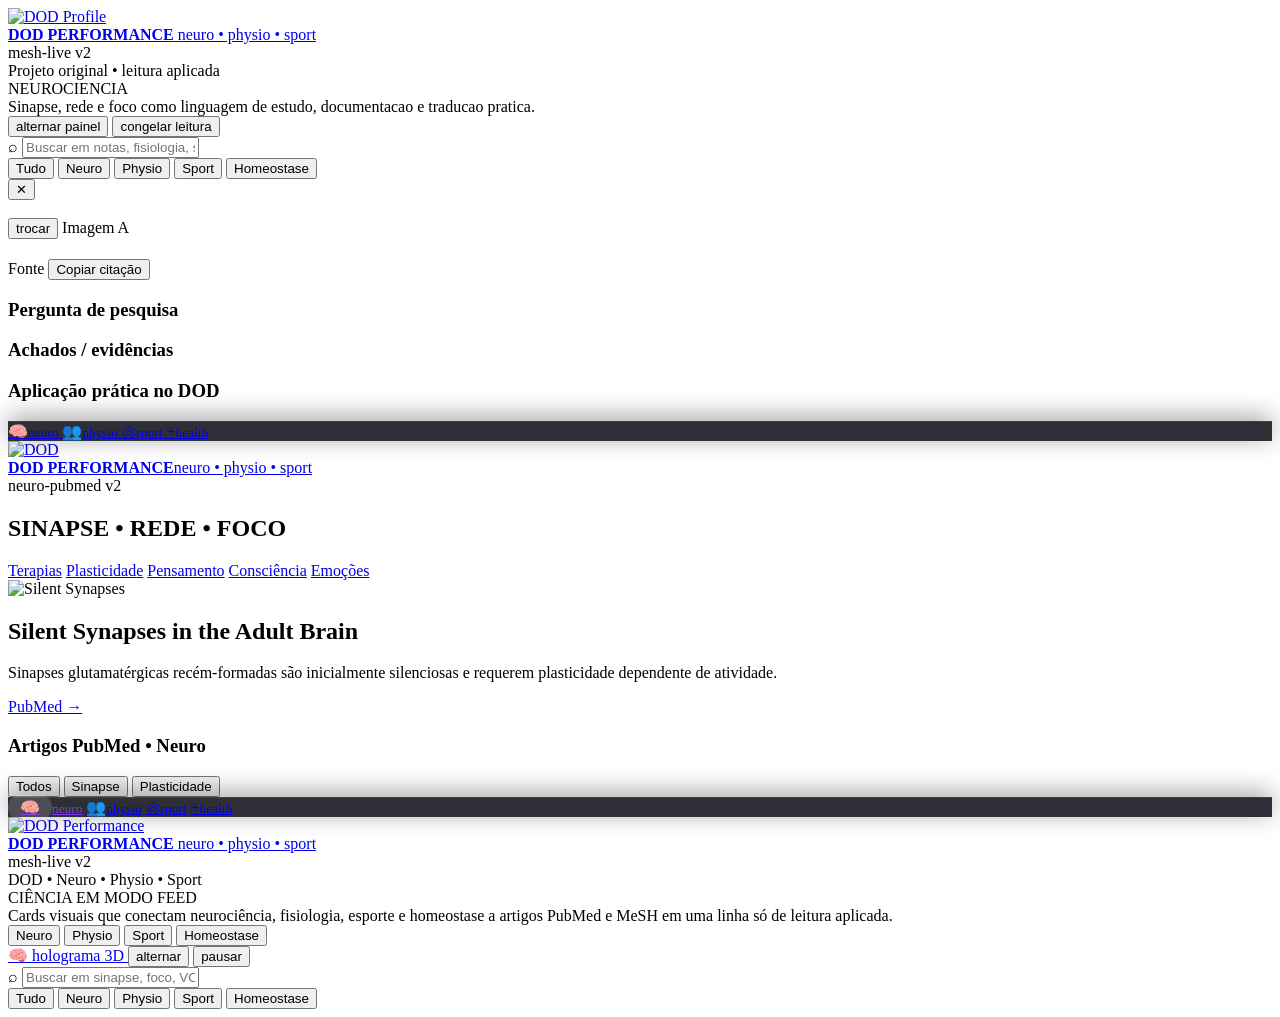
==== index.html @ abfa7fdf "feat: refine bottom nav visuals and tooltips" ====
<!doctype html>
<html lang="pt-br">
<head>
  <meta charset="utf-8" />
  <meta name="viewport" content="width=device-width,initial-scale=1" />
  <meta name="theme-color" content="#06070B" />
  <title>DOD Performance</title>
  <meta name="description" content="DOD Performance: neuro, physio, sport. Feed minimal com dock de posts." />
  <meta name="robots" content="index,follow" />
  <link rel="canonical" href="https://dodperformance.com.br/" />
  <meta property="og:type" content="website" />
  <meta property="og:title" content="DOD Performance" />
  <meta property="og:description" content="Neuro, physio e sport em feed visual minimalista." />
  <meta property="og:url" content="https://dodperformance.com.br/" />

  <link rel="stylesheet" href="/style.20260304.4.css" />
  <style>
    .bottom-nav {
      background: rgba(10, 10, 20, 0.85);
      backdrop-filter: blur(20px) saturate(180%);
      -webkit-backdrop-filter: blur(20px) saturate(180%);
      border-top: 1px solid rgba(255,255,255,0.08);
      box-shadow: 0 -4px 24px rgba(0,0,0,0.4);
    }
    .nav-item { position: relative; }
    .nav-item::before {
      content: attr(data-tooltip);
      position: absolute;
      top: -36px;
      left: 50%;
      transform: translateX(-50%);
      background: rgba(255,255,255,0.1);
      color: #fff;
      font-size: 10px;
      padding: 4px 8px;
      border-radius: 6px;
      white-space: nowrap;
      opacity: 0;
      pointer-events: none;
      transition: opacity 0.2s;
    }
    .nav-item:hover::before { opacity: 1; }
    .dock .nav-item[data-section="neuro"].active { color: #7C3AED; }
    .dock .nav-item[data-section="physio"].active { color: #2563EB; }
    .dock .nav-item[data-section="sport"].active { color: #16A34A; }
    .dock .nav-item[data-section="health"].active { color: #DC2626; }
    .nav-item.active .nav-icon {
      background: rgba(255,255,255,0.15);
      border-radius: 12px;
      padding: 4px 12px;
      transform: translateY(-2px);
      transition: all 0.2s ease;
    }
  </style>
</head>

<body>
  <header class="top">
    <div class="top-inner">
      <a class="brand" href="#">
        <div class="avatar">
          <img src="/assets/profile.jpg" alt="DOD Profile">
        </div>
        <div>
          <strong>DOD PERFORMANCE</strong>
          <span>neuro • physio • sport</span>
        </div>
      </a>

      <div class="mini-actions">
        <div id="status">mesh-live v2</div>
      </div>
    </div>
  </header>

  <main class="wrap">
    <section class="hero-shell" aria-label="Leitura científica e contexto editorial">
      <section class="hero hero-document" aria-label="Imagem em rotação">
        <div class="img on" id="slide0"></div>
        <div class="img" id="slide1"></div>

        <div class="hero-content">
          <div class="hero-left">
            <div class="hero-kicker">Projeto original • leitura aplicada</div>
            <div class="title" id="slideTitle">NEUROCIENCIA</div>
            <div class="desc" id="slideDesc">Sinapse, rede e foco como linguagem de estudo, documentacao e traducao pratica.</div>
          </div>
          <div class="hero-right">
            <button class="btn" id="shuffleBtn" type="button">alternar painel</button>
            <button class="btn" id="pauseBtn" type="button">congelar leitura</button>
          </div>
        </div>
      </section>

      <aside class="paper-panel" aria-label="Painel documental"></aside>
    </section>

    <div class="bar">
      <div class="search" role="search" aria-label="Buscar no feed">
        <span aria-hidden="true">⌕</span>
        <input id="searchInput" placeholder="Buscar em notas, fisiologia, sinapse, protocolos..." />
      </div>

      <div class="chips" aria-label="Filtros">
        <button class="chip active" data-filter="all" type="button">Tudo</button>
        <button class="chip" data-filter="neuro" type="button">Neuro</button>
        <button class="chip" data-filter="physio" type="button">Physio</button>
        <button class="chip" data-filter="sport" type="button">Sport</button>
        <button class="chip" data-filter="homeo" type="button">Homeostase</button>
      </div>
    </div>

    <!-- GRID -->
    <section class="grid" id="cardsGrid"></section>

    <section id="feed" class="masonry" aria-label="Feed minimal estilo Pinterest">
      <!-- cards via JS -->
    </section>

    <!-- =========================
         SINAPSE, REDE E FOCO (Hodgkin & Huxley, 1952)
         Inline (B) + Modal (A)
    ========================= -->
    <section id="hh-inline" class="hh-inline" hidden aria-label="Base científica: Hodgkin & Huxley 1952">
      <div class="hh-top">
        <div class="hh-top-left">
          <div class="hh-badge">NEURO • SCIENCE • DOD</div>
          <h2 class="hh-title">Sinapse, Rede e Foco</h2>
          <p class="hh-sub">A dinâmica elétrica da excitação neuronal: o “código” bioelétrico de Na+ e K+.</p>
        </div>

        <div class="hh-top-right">
          <button class="hh-btn" type="button" data-hh-open-modal>fonte científica</button>
          <button class="hh-btn ghost" type="button" data-hh-toggle-read>ler</button>
          <button class="hh-btn ghost" type="button" data-hh-close-inline>fechar</button>
        </div>
      </div>

      <div class="hh-media">
        <figure class="hh-fig">
          <img src="/assets/hh-ap-wave.png" alt="Potencial de ação propagando ao longo do axônio" />
          <figcaption>Potencial de ação: Na+ sobe rápido (despolariza), K+ domina depois (repolariza).</figcaption>
        </figure>

        <figure class="hh-fig">
          <img src="/assets/hh-neuron.png" alt="Neurônio: dendritos, soma, axônio e sinapse" />
          <figcaption>Estrutura do neurônio: soma integra, axônio conduz, sinapse distribui em rede.</figcaption>
        </figure>
      </div>

      <div class="hh-tags">
        <span class="hh-tag">NEURO</span>
        <span class="hh-tag">SCIENCE</span>
      </div>

      <div class="hh-text">
        <h3 class="hh-h3">Base neurofisiológica da excitação neural</h3>
        <p>
          Hodgkin & Huxley (1952) estabeleceram um modelo quantitativo para explicar como correntes iônicas atravessam
          a membrana durante o potencial de ação e como isso se aplica à condução nervosa. Esse trabalho virou a base
          da eletrofisiologia moderna e da modelagem de excitabilidade neuronal.
        </p>

        <div class="hh-readmore" hidden>
          <h3 class="hh-h3">Mecanismo fisiológico</h3>
          <p>
            A excitação começa com despolarização: a membrana atinge limiar e canais de Na+ dependentes de voltagem
            aumentam rapidamente a condutância, gerando o “upstroke” do potencial de ação. Em seguida, a condutância
            de K+ cresce e promove repolarização e pós-hiperpolarização. O período refratário ajusta a frequência de
            disparo e a direção efetiva da propagação.
          </p>

          <h3 class="hh-h3">Condução ao longo do axônio</h3>
          <p>
            O potencial de ação é uma onda regenerativa: cada segmento de membrana que atinge limiar recruta
            novos canais e “passa o sinal adiante”. Em axônios mielinizados, a condução tende a se concentrar
            em regiões nodais, aumentando velocidade e eficiência.
          </p>

          <h3 class="hh-h3">Sinapse, rede e foco</h3>
          <p>
            Em redes neurais, foco envolve controle fino de excitabilidade: limiar, refratariedade, ganho sináptico
            e sincronização. Pequenas mudanças nesses parâmetros alteram padrões de disparo, filtragem sensorial,
            estabilidade do circuito e alocação de atenção. Em outras palavras: foco é também um estado bioelétrico.
          </p>

          <h3 class="hh-h3">Referência clássica</h3>
          <p class="hh-ref">
            Hodgkin AL, Huxley AF (1952). <em>A Quantitative Description of Membrane Current and Its Application to Conduction and Excitation in Nerve</em>.
            <span>The Journal of Physiology</span>.
          </p>
        </div>
      </div>
    </section>
  </main>

  <!-- Modal (A) -->
  <div class="hh-modal" hidden role="dialog" aria-modal="true" aria-label="Fonte científica: Hodgkin & Huxley 1952">
    <button class="hh-backdrop" type="button" aria-label="Fechar" data-hh-close-modal></button>

    <div class="hh-panel" role="document">
      <div class="hh-panel-top">
        <div>
          <div class="hh-badge">NEURO • SCIENCE • DOD</div>
          <h2 class="hh-title">Hodgkin & Huxley (1952)</h2>
          <p class="hh-sub">Descrição quantitativa da corrente de membrana aplicada à condução e excitação.</p>
        </div>

        <button class="hh-x" type="button" aria-label="Fechar modal" data-hh-close-modal>✕</button>
      </div>

      <div class="hh-panel-body">
        <div class="hh-media">
          <figure class="hh-fig">
            <img src="/assets/hh-ap-wave.png" alt="Potencial de ação propagando" />
            <figcaption>Dinâmica Na+/K+ molda o spike e define excitabilidade.</figcaption>
          </figure>

          <figure class="hh-fig">
            <img src="/assets/hh-neuron.png" alt="Neurônio e sinapse" />
            <figcaption>Da membrana ao circuito: condução e sinapse viram linguagem de rede.</figcaption>
          </figure>
        </div>

        <div class="hh-panel-cards">
          <article class="hh-card">
            <h3>Por que é o pilar</h3>
            <p>
              O modelo conecta biologia (canais iônicos) e matemática (condutâncias e tempo), explicando disparo,
              propagação e padrões de excitabilidade. É base para entender circuitos e neurocomputação biológica.
            </p>
          </article>

          <article class="hh-card">
            <h3>Conexão com foco</h3>
            <p>
              Atenção emerge de redes que regulam ganho e sincronização. Ajustar excitabilidade reduz ruído,
              aumenta precisão e estabiliza padrões de disparo úteis para processamento.
            </p>
          </article>
        </div>
      </div>
    </div>
  </div>

  <!-- MODAL -->
  <div class="modal" id="modal" aria-hidden="true">
    <div class="modal-backdrop" data-close="1"></div>

    <div class="modal-card" role="dialog" aria-modal="true" aria-label="Resumo do card">
      <button class="modal-x" type="button" data-close="1" aria-label="Fechar">✕</button>

      <div class="modal-top">
        <div class="modal-media">
          <img id="modalImg" alt="" loading="lazy" />
          <div class="modal-media-controls">
            <button type="button" id="swapImg">trocar</button>
            <span id="imgState">Imagem A</span>
          </div>
        </div>

        <div class="modal-meta">
          <div class="pillrow" id="modalTags"></div>
          <h2 id="modalTitle"></h2>
          <p class="modal-sub" id="modalOneLiner"></p>
          <div class="modal-meshline" id="modalMeshLine" hidden>
            <span class="modal-mesh-kicker">MeSH</span>
            <a id="modalMeshUri" target="_blank" rel="noopener"></a>
            <span id="modalMeshTree"></span>
          </div>

          <div class="modal-actions">
            <a class="btn" id="modalSource" target="_blank" rel="noopener">Fonte</a>
            <button class="btn ghost" type="button" id="copyCite">Copiar citação</button>
          </div>
        </div>
      </div>

      <div class="modal-body">
        <h3>Pergunta de pesquisa</h3>
        <ul id="modalStarter"></ul>

        <div class="divider"></div>

        <h3>Achados / evidências</h3>
        <ul id="modalBullets"></ul>

        <div class="divider"></div>

        <h3>Aplicação prática no DOD</h3>
        <ul id="modalApply"></ul>
      </div>
    </div>
  </div>

  <nav class="dock bottom-nav" aria-label="Dock de posts">
    <a class="nav-item" data-section="neuro" data-tooltip="Neurociência & Foco" href="/neuro" target="_self" rel="noopener" title="Neuro">
      <span class="nav-icon">🧠</span><small>neuro</small>
    </a>

    <a class="nav-item" data-section="physio" data-tooltip="Fisiologia Aplicada" href="/physio" target="_self" rel="noopener" title="Physio">
      <span class="nav-icon">👥</span><small>physio</small>
    </a>

    <a class="nav-item" data-section="sport" data-tooltip="Performance Esportiva" href="/sport" target="_self" rel="noopener" title="Sport">
      <span class="nav-icon">◎</span><small>sport</small>
    </a>

    <a class="nav-item dock-health" data-section="health" data-tooltip="Saúde & Homeostase" href="/health" target="_self" rel="noopener" title="Health">
      <span class="nav-icon">+</span><small>health</small>
    </a>
  </nav>

  <script src="/script.20260304.4.js" defer></script>
  <script src="/mesh-updates.production.js" defer></script>
</body>
</html>
<!doctype html>
<html lang="pt-br">
<head>
  <meta charset="utf-8" />
  <meta name="viewport" content="width=device-width,initial-scale=1" />
  <meta name="theme-color" content="#06070B" />
  <title>Neuro • DOD Performance</title>
  <meta name="description" content="Neurociência: sinapse, plasticidade, foco. Artigos PubMed + DOD." />
  <link rel="canonical" href="https://dodperformance.com.br/neuro" />
  <link rel="stylesheet" href="/style.20260304.4.css" />
</head>
<body>
  <header class="top">
    <div class="top-inner">
      <a class="brand" href="/">
        <div class="avatar"><img src="/assets/profile.jpg" alt="DOD"></div>
        <div><strong>DOD PERFORMANCE</strong><span>neuro • physio • sport</span></div>
      </a>
      <div class="mini-actions"><div id="status">neuro-pubmed v2</div></div>
    </div>
  </header>

  <main class="wrap">
    <!-- 1. HERO BANNER -->
    <section id="divTitleHeader" class="hero-shell">
      <div class="hero-content-full">
        <h1>SINAPSE • REDE • FOCO</h1>
        <div class="hero-tags">
          <a href="#" class="tag-link">Terapias</a>
          <a href="#" class="tag-link">Plasticidade</a>
          <a href="#" class="tag-link">Pensamento</a>
          <a href="#" class="tag-link">Consciência</a>
          <a href="#" class="tag-link">Emoções</a>
        </div>
        <!-- Artigo Destaque PubMed -->
        <article class="featured-pubmed">
          <img src="[image:17]" alt="Silent Synapses" loading="lazy"> <!-- JS gera -->
          <div>
            <h2>Silent Synapses in the Adult Brain</h2>
            <p>Sinapses glutamatérgicas recém-formadas são inicialmente silenciosas e requerem plasticidade dependente de atividade.</p>
            <a href="https://pubmed.ncbi.nlm.nih.gov/39999855/" target="_blank" class="pubmed-link">PubMed →</a>
          </div>
        </article>
      </div>
    </section>

    <!-- 2. GRID 3-colunas PubMed -->
    <section class="pubmed-grid">
      <div class="grid-header">
        <h3>Artigos PubMed • Neuro</h3>
        <div class="filters">
          <button class="chip active" data-pub-filter="all">Todos</button>
          <button class="chip" data-pub-filter="synapse">Sinapse</button>
          <button class="chip" data-pub-filter="plasticity">Plasticidade</button>
        </div>
      </div>
      <div id="pubmedCardsGrid" class="pubmed-grid-3cols">
        <!-- JS popula: img + título + resumo + fonte PubMed -->
      </div>
    </section>

    <!-- Feed original (opcional, filtrado neuro) -->
    <section id="feed" class="masonry"></section>
  </main>

  <!-- Dock ativo em neuro -->
  <nav class="dock bottom-nav">
    <a class="nav-item active" data-section="neuro" data-tooltip="Neurociência & Foco" href="/neuro"><span class="nav-icon">🧠</span><small>neuro</small></a>
    <a class="nav-item" data-section="physio" data-tooltip="Fisiologia Aplicada" href="/physio"><span class="nav-icon">👥</span><small>physio</small></a>
    <a class="nav-item" data-section="sport" data-tooltip="Performance Esportiva" href="/sport"><span class="nav-icon">◎</span><small>sport</small></a>
    <a class="nav-item dock-health" data-section="health" data-tooltip="Saúde & Homeostase" href="/homeo"><span class="nav-icon">+</span><small>health</small></a>
  </nav>

  <script src="/script.20260304.4.js" defer></script>
</body>
</html>
 <!doctype html>
<html lang="pt-br">
<head>
  <meta charset="utf-8" />
  <meta name="viewport" content="width=device-width,initial-scale=1" />
  <meta name="theme-color" content="#06070B" />
  <title>DOD Performance • Neuro, Physio, Sport</title>
  <meta name="description" content="Feed visual minimalista que conecta neurociência, fisiologia, esporte e homeostase a PubMed e MeSH." />
  <meta name="robots" content="index,follow" />
  <link rel="canonical" href="https://dodperformance.com.br/" />
  <meta property="og:type" content="website" />
  <meta property="og:title" content="DOD Performance" />
  <meta property="og:description" content="Neuro, physio e sport em feed visual minimalista com cards científicos." />
  <meta property="og:url" content="https://dodperformance.com.br/" />

  <link rel="stylesheet" href="/style.20260304.4.css" />
</head>

<body>
  <header class="top">
    <div class="top-inner">
      <a class="brand" href="/">
        <div class="avatar">
          <img src="/assets/profile.jpg" alt="DOD Performance" />
        </div>
        <div>
          <strong>DOD PERFORMANCE</strong>
          <span>neuro • physio • sport</span>
        </div>
      </a>

      <div class="mini-actions">
        <div id="status">mesh-live v2</div>
      </div>
    </div>
  </header>

  <main class="wrap">
    <!-- HERO PRINCIPAL (melhorado: mais claro e com CTA holograma) -->
    <section class="hero-shell" aria-label="Porta de entrada DOD">
      <section class="hero hero-document" aria-label="Imagens em rotação">
        <div class="img on" id="slide0"></div>
        <div class="img" id="slide1"></div>

        <div class="hero-content" id="divTitleHeader">
          <div class="hero-left">
            <div class="hero-kicker">DOD • Neuro • Physio • Sport</div>
            <div class="title" id="slideTitle">CIÊNCIA EM MODO FEED</div>
            <div class="desc" id="slideDesc">
              Cards visuais que conectam neurociência, fisiologia, esporte e homeostase a artigos PubMed e MeSH
              em uma linha só de leitura aplicada.
            </div>

            <!-- Chips = navegação por eixos (clique duplo ou ícone → página temática) -->
            <div class="hero-rail">
              <div class="hero-exposed" id="heroExposed">
                <button class="hero-exposed-chip is-active" data-hero-key="neuro">Neuro</button>
                <button class="hero-exposed-chip" data-hero-key="physio">Physio</button>
                <button class="hero-exposed-chip" data-hero-key="sport">Sport</button>
                <button class="hero-exposed-chip" data-hero-key="homeo">Homeostase</button>
              </div>
            </div>
          </div>

          <div class="hero-right">
            <!-- CTA holograma Neuro -->
            <a class="btn btn-cta" href="/neuro/holo" title="Holograma cortical 3D">
              🧠 holograma 3D
            </a>
            <button class="btn" id="shuffleBtn" type="button">alternar</button>
            <button class="btn" id="pauseBtn" type="button">pausar</button>
          </div>
        </div>
      </section>

      <!-- Paper panel para PubMed/MeSH em destaque (futuro) -->
      <aside class="paper-panel" aria-label="Painel documental"></aside>
    </section>

    <!-- BUSCA + FILTROS (agora = navegação por eixos) -->
    <div class="bar">
      <div class="search" role="search" aria-label="Buscar no feed DOD">
        <span aria-hidden="true">⌕</span>
        <input id="searchInput" placeholder="Buscar em sinapse, foco, VO2max, homeostase, protocolos..." />
      </div>

      <div class="chips" aria-label="Navegar por eixos">
        <button class="chip active" data-filter="all" type="button">Tudo</button>
        <button class="chip" data-filter="neuro" type="button">Neuro</button>
        <button class="chip" data-filter="physio" type="button">Physio</button>
        <button class="chip" data-filter="sport" type="button">Sport</button>
        <button class="chip" data-filter="homeo" type="button">Homeostase</button>
      </div>
    </div>

    <!-- GRID DE CARDS CIENTÍFICOS (prioriza cards âncora) -->
    <section class="grid" id="cardsGrid" aria-label="Cards científicos DOD"></section>

    <!-- FEED VISUAL (masonry com SOURCES) -->
    <section id="feed" class="masonry" aria-label="Feed visual DOD"></section>

    <!-- BLOCO HODGKIN & HUXLEY (mantido idêntico) -->
    <section id="hh-inline" class="hh-inline" hidden aria-label="Base científica: Hodgkin & Huxley 1952">
      <!-- Seu markup atual intacto -->
      <div class="hh-top">
        <div class="hh-top-left">
          <div class="hh-badge">NEURO • SCIENCE • DOD</div>
          <h2 class="hh-title">Sinapse, Rede e Foco</h2>
          <p class="hh-sub">A dinâmica elétrica da excitação neuronal: o "código" bioelétrico de Na+ e K+.</p>
        </div>
        <div class="hh-top-right">
          <button class="hh-btn" type="button" data-hh-open-modal>fonte científica</button>
          <button class="hh-btn ghost" type="button" data-hh-toggle-read>ler</button>
          <button class="hh-btn
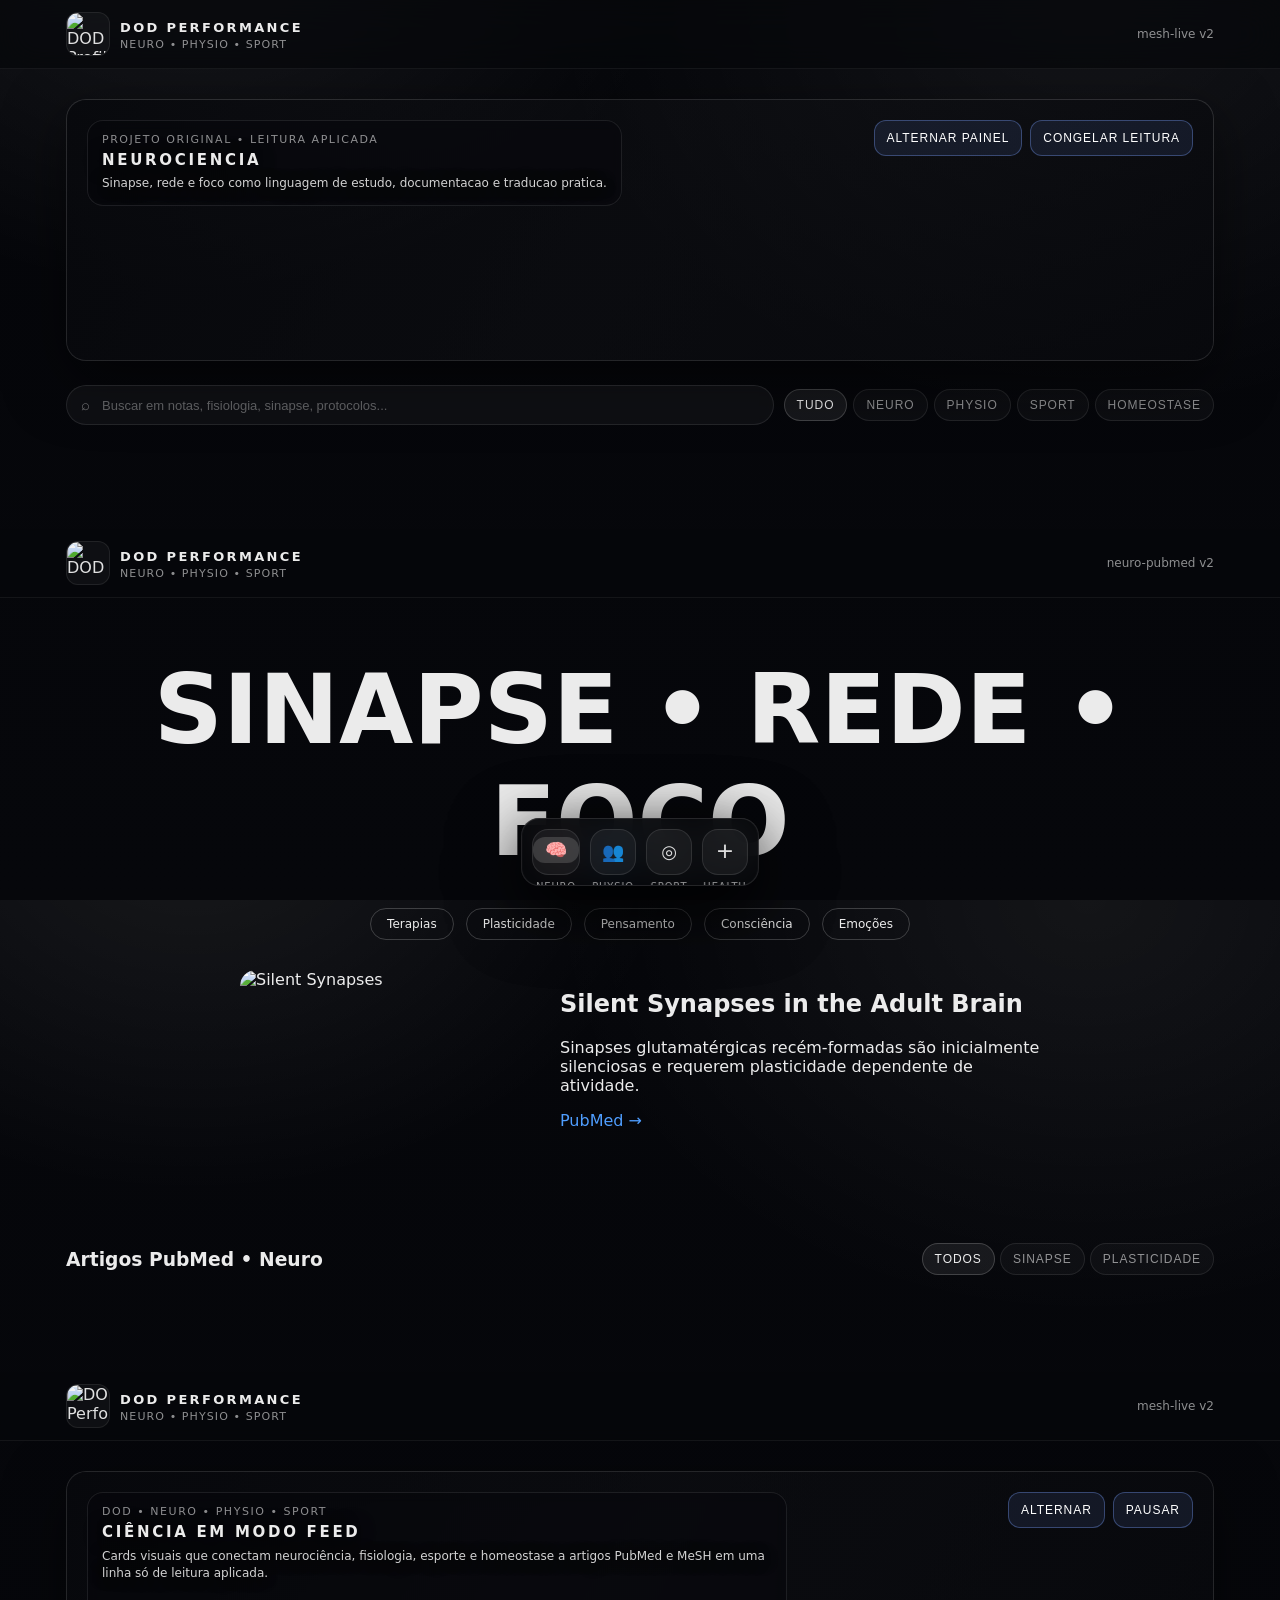
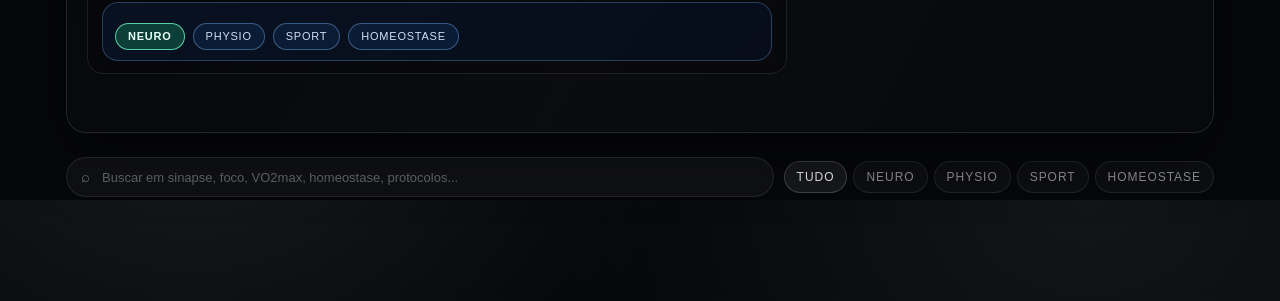
==== commit 5057c429: "deploy: DOD Performance — iniciação científica" ====
--- a/index.html
+++ b/index.html
@@ -1,5 +1,6 @@
 <!doctype html>
 <html lang="pt-br">
+
 <head>
   <meta charset="utf-8" />
   <meta name="viewport" content="width=device-width,initial-scale=1" />
@@ -19,17 +20,21 @@
       background: rgba(10, 10, 20, 0.85);
       backdrop-filter: blur(20px) saturate(180%);
       -webkit-backdrop-filter: blur(20px) saturate(180%);
-      border-top: 1px solid rgba(255,255,255,0.08);
-      box-shadow: 0 -4px 24px rgba(0,0,0,0.4);
-    }
-    .nav-item { position: relative; }
+      border-top: 1px solid rgba(255, 255, 255, 0.08);
+      box-shadow: 0 -4px 24px rgba(0, 0, 0, 0.4);
+    }
+
+    .nav-item {
+      position: relative;
+    }
+
     .nav-item::before {
       content: attr(data-tooltip);
       position: absolute;
       top: -36px;
       left: 50%;
       transform: translateX(-50%);
-      background: rgba(255,255,255,0.1);
+      background: rgba(255, 255, 255, 0.1);
       color: #fff;
       font-size: 10px;
       padding: 4px 8px;
@@ -39,13 +44,29 @@
       pointer-events: none;
       transition: opacity 0.2s;
     }
-    .nav-item:hover::before { opacity: 1; }
-    .dock .nav-item[data-section="neuro"].active { color: #7C3AED; }
-    .dock .nav-item[data-section="physio"].active { color: #2563EB; }
-    .dock .nav-item[data-section="sport"].active { color: #16A34A; }
-    .dock .nav-item[data-section="health"].active { color: #DC2626; }
+
+    .nav-item:hover::before {
+      opacity: 1;
+    }
+
+    .dock .nav-item[data-section="neuro"].active {
+      color: #7C3AED;
+    }
+
+    .dock .nav-item[data-section="physio"].active {
+      color: #2563EB;
+    }
+
+    .dock .nav-item[data-section="sport"].active {
+      color: #16A34A;
+    }
+
+    .dock .nav-item[data-section="health"].active {
+      color: #DC2626;
+    }
+
     .nav-item.active .nav-icon {
-      background: rgba(255,255,255,0.15);
+      background: rgba(255, 255, 255, 0.15);
       border-radius: 12px;
       padding: 4px 12px;
       transform: translateY(-2px);
@@ -83,7 +104,8 @@
           <div class="hero-left">
             <div class="hero-kicker">Projeto original • leitura aplicada</div>
             <div class="title" id="slideTitle">NEUROCIENCIA</div>
-            <div class="desc" id="slideDesc">Sinapse, rede e foco como linguagem de estudo, documentacao e traducao pratica.</div>
+            <div class="desc" id="slideDesc">Sinapse, rede e foco como linguagem de estudo, documentacao e traducao
+              pratica.</div>
           </div>
           <div class="hero-right">
             <button class="btn" id="shuffleBtn" type="button">alternar painel</button>
@@ -186,7 +208,8 @@
 
           <h3 class="hh-h3">Referência clássica</h3>
           <p class="hh-ref">
-            Hodgkin AL, Huxley AF (1952). <em>A Quantitative Description of Membrane Current and Its Application to Conduction and Excitation in Nerve</em>.
+            Hodgkin AL, Huxley AF (1952). <em>A Quantitative Description of Membrane Current and Its Application to
+              Conduction and Excitation in Nerve</em>.
             <span>The Journal of Physiology</span>.
           </p>
         </div>
@@ -294,19 +317,23 @@
   </div>
 
   <nav class="dock bottom-nav" aria-label="Dock de posts">
-    <a class="nav-item" data-section="neuro" data-tooltip="Neurociência & Foco" href="/neuro" target="_self" rel="noopener" title="Neuro">
+    <a class="nav-item" data-section="neuro" data-tooltip="Neurociência & Foco" href="/neuro" target="_self"
+      rel="noopener" title="Neuro">
       <span class="nav-icon">🧠</span><small>neuro</small>
     </a>
 
-    <a class="nav-item" data-section="physio" data-tooltip="Fisiologia Aplicada" href="/physio" target="_self" rel="noopener" title="Physio">
+    <a class="nav-item" data-section="physio" data-tooltip="Fisiologia Aplicada" href="/physio" target="_self"
+      rel="noopener" title="Physio">
       <span class="nav-icon">👥</span><small>physio</small>
     </a>
 
-    <a class="nav-item" data-section="sport" data-tooltip="Performance Esportiva" href="/sport" target="_self" rel="noopener" title="Sport">
+    <a class="nav-item" data-section="sport" data-tooltip="Performance Esportiva" href="/sport" target="_self"
+      rel="noopener" title="Sport">
       <span class="nav-icon">◎</span><small>sport</small>
     </a>
 
-    <a class="nav-item dock-health" data-section="health" data-tooltip="Saúde & Homeostase" href="/health" target="_self" rel="noopener" title="Health">
+    <a class="nav-item dock-health" data-section="health" data-tooltip="Saúde & Homeostase" href="/health"
+      target="_self" rel="noopener" title="Health">
       <span class="nav-icon">+</span><small>health</small>
     </a>
   </nav>
@@ -314,9 +341,11 @@
   <script src="/script.20260304.4.js" defer></script>
   <script src="/mesh-updates.production.js" defer></script>
 </body>
+
 </html>
 <!doctype html>
 <html lang="pt-br">
+
 <head>
   <meta charset="utf-8" />
   <meta name="viewport" content="width=device-width,initial-scale=1" />
@@ -326,6 +355,7 @@
   <link rel="canonical" href="https://dodperformance.com.br/neuro" />
   <link rel="stylesheet" href="/style.20260304.4.css" />
 </head>
+
 <body>
   <header class="top">
     <div class="top-inner">
@@ -333,7 +363,9 @@
         <div class="avatar"><img src="/assets/profile.jpg" alt="DOD"></div>
         <div><strong>DOD PERFORMANCE</strong><span>neuro • physio • sport</span></div>
       </a>
-      <div class="mini-actions"><div id="status">neuro-pubmed v2</div></div>
+      <div class="mini-actions">
+        <div id="status">neuro-pubmed v2</div>
+      </div>
     </div>
   </header>
 
@@ -354,7 +386,8 @@
           <img src="[image:17]" alt="Silent Synapses" loading="lazy"> <!-- JS gera -->
           <div>
             <h2>Silent Synapses in the Adult Brain</h2>
-            <p>Sinapses glutamatérgicas recém-formadas são inicialmente silenciosas e requerem plasticidade dependente de atividade.</p>
+            <p>Sinapses glutamatérgicas recém-formadas são inicialmente silenciosas e requerem plasticidade dependente
+              de atividade.</p>
             <a href="https://pubmed.ncbi.nlm.nih.gov/39999855/" target="_blank" class="pubmed-link">PubMed →</a>
           </div>
         </article>
@@ -382,23 +415,30 @@
 
   <!-- Dock ativo em neuro -->
   <nav class="dock bottom-nav">
-    <a class="nav-item active" data-section="neuro" data-tooltip="Neurociência & Foco" href="/neuro"><span class="nav-icon">🧠</span><small>neuro</small></a>
-    <a class="nav-item" data-section="physio" data-tooltip="Fisiologia Aplicada" href="/physio"><span class="nav-icon">👥</span><small>physio</small></a>
-    <a class="nav-item" data-section="sport" data-tooltip="Performance Esportiva" href="/sport"><span class="nav-icon">◎</span><small>sport</small></a>
-    <a class="nav-item dock-health" data-section="health" data-tooltip="Saúde & Homeostase" href="/homeo"><span class="nav-icon">+</span><small>health</small></a>
+    <a class="nav-item active" data-section="neuro" data-tooltip="Neurociência & Foco" href="/neuro"><span
+        class="nav-icon">🧠</span><small>neuro</small></a>
+    <a class="nav-item" data-section="physio" data-tooltip="Fisiologia Aplicada" href="/physio"><span
+        class="nav-icon">👥</span><small>physio</small></a>
+    <a class="nav-item" data-section="sport" data-tooltip="Performance Esportiva" href="/sport"><span
+        class="nav-icon">◎</span><small>sport</small></a>
+    <a class="nav-item dock-health" data-section="health" data-tooltip="Saúde & Homeostase" href="/homeo"><span
+        class="nav-icon">+</span><small>health</small></a>
   </nav>
 
   <script src="/script.20260304.4.js" defer></script>
 </body>
+
 </html>
- <!doctype html>
+<!doctype html>
 <html lang="pt-br">
+
 <head>
   <meta charset="utf-8" />
   <meta name="viewport" content="width=device-width,initial-scale=1" />
   <meta name="theme-color" content="#06070B" />
   <title>DOD Performance • Neuro, Physio, Sport</title>
-  <meta name="description" content="Feed visual minimalista que conecta neurociência, fisiologia, esporte e homeostase a PubMed e MeSH." />
+  <meta name="description"
+    content="Feed visual minimalista que conecta neurociência, fisiologia, esporte e homeostase a PubMed e MeSH." />
   <meta name="robots" content="index,follow" />
   <link rel="canonical" href="https://dodperformance.com.br/" />
   <meta property="og:type" content="website" />
@@ -429,7 +469,7 @@
   </header>
 
   <main class="wrap">
-    <!-- HERO PRINCIPAL (melhorado: mais claro e com CTA holograma) -->
+    <!-- HERO PRINCIPAL do DOD Performance -->
     <section class="hero-shell" aria-label="Porta de entrada DOD">
       <section class="hero hero-document" aria-label="Imagens em rotação">
         <div class="img on" id="slide0"></div>
@@ -456,10 +496,6 @@
           </div>
 
           <div class="hero-right">
-            <!-- CTA holograma Neuro -->
-            <a class="btn btn-cta" href="/neuro/holo" title="Holograma cortical 3D">
-              🧠 holograma 3D
-            </a>
             <button class="btn" id="shuffleBtn" type="button">alternar</button>
             <button class="btn" id="pauseBtn" type="button">pausar</button>
           </div>
@@ -504,4 +540,4 @@
         <div class="hh-top-right">
           <button class="hh-btn" type="button" data-hh-open-modal>fonte científica</button>
           <button class="hh-btn ghost" type="button" data-hh-toggle-read>ler</button>
-          <button class="hh-btn
+          <button class="hh-btn
--- a/style.20260304.4.css
+++ b/style.20260304.4.css
@@ -0,0 +1,2900 @@
+:root {
+  --bg: #06070b;
+  --card: rgba(255, 255, 255, 0.06);
+  --stroke: rgba(255, 255, 255, 0.1);
+  --text: rgba(255, 255, 255, 0.92);
+  --muted: rgba(255, 255, 255, 0.55);
+  --shadow: 0 18px 60px rgba(0, 0, 0, 0.55);
+  --r: 20px;
+  --max: 1180px;
+  --glass: saturate(140%) blur(18px);
+}
+
+* {
+  box-sizing: border-box;
+}
+
+html,
+body {
+  height: 100%;
+}
+
+body {
+  margin: 0;
+  color: var(--text);
+  font-family: ui-sans-serif, system-ui, -apple-system, Segoe UI, Roboto, Helvetica, Arial;
+  background:
+    radial-gradient(900px 700px at 15% -10%, rgba(255, 255, 255, 0.08), transparent 55%),
+    radial-gradient(900px 700px at 85% 0%, rgba(255, 255, 255, 0.06), transparent 60%),
+    linear-gradient(180deg, #05060a, var(--bg));
+  overflow-x: hidden;
+}
+
+/* Full-page snap layout (ativado quando existir .pages no HTML) */
+.pages {
+  height: 100vh;
+  overflow-y: auto;
+  scroll-snap-type: y mandatory;
+}
+
+.page {
+  min-height: 100vh;
+  scroll-snap-align: start;
+}
+
+@supports selector(body:has(.pages)) {
+  html:has(.pages),
+  body:has(.pages) {
+    height: 100%;
+  }
+
+  body:has(.pages) {
+    margin: 0;
+    overflow: hidden;
+  }
+}
+
+a {
+  color: inherit;
+  text-decoration: none;
+}
+
+.wrap {
+  max-width: var(--max);
+  margin: 0 auto;
+  padding: 16px;
+}
+
+.feed,
+.grid,
+main {
+  position: relative;
+  z-index: 0;
+}
+
+.top {
+  position: sticky;
+  top: 0;
+  z-index: 20;
+  background: rgba(6, 7, 11, 0.72);
+  backdrop-filter: var(--glass);
+  border-bottom: 1px solid rgba(255, 255, 255, 0.06);
+}
+
+.top-inner {
+  max-width: var(--max);
+  margin: 0 auto;
+  padding: 12px 16px;
+  display: flex;
+  align-items: center;
+  justify-content: space-between;
+  gap: 12px;
+}
+
+.brand {
+  display: flex;
+  align-items: center;
+  gap: 10px;
+}
+
+.avatar {
+  width: 44px;       /* tamanho do quadrado atual */
+  height: 44px;
+  border-radius: 12px; /* mantém o estilo arredondado do DOD */
+  overflow: hidden;   /* ESSENCIAL para cortar a imagem */
+  background: rgba(255,255,255,0.04);
+  border: 1px solid rgba(255,255,255,0.08);
+}
+
+.avatar img {
+  width: 100%;
+  height: 100%;
+  object-fit: cover;  /* faz a águia preencher o quadrado bonito */
+  object-position: center top; /* foca mais na parte superior (rosto) */
+  filter: contrast(1.1) brightness(0.95); /* combina com o tema dark */
+}
+
+.brand strong {
+  font-size: 13px;
+  letter-spacing: 0.18em;
+  text-transform: uppercase;
+  line-height: 1.1;
+}
+
+.brand span {
+  display: block;
+  font-size: 11px;
+  color: var(--muted);
+  letter-spacing: 0.1em;
+  text-transform: uppercase;
+  margin-top: 2px;
+}
+
+.mini-actions {
+  display: flex;
+  gap: 10px;
+  align-items: center;
+  color: var(--muted);
+  font-size: 12px;
+}
+
+.hero {
+  margin-top: 14px;
+  border-radius: var(--r);
+  border: 1px solid rgba(255, 255, 255, 0.08);
+  background: rgba(255, 255, 255, 0.04);
+  overflow: hidden;
+  box-shadow: var(--shadow);
+  position: relative;
+  min-height: 240px;
+}
+
+.hero .img {
+  position: absolute;
+  inset: 0;
+  background-size: cover;
+  background-position: center;
+  opacity: 0;
+  transition: opacity 0.55s ease;
+  filter: saturate(1.02) contrast(1.02);
+  transform: scale(1.02);
+  z-index: 0;
+}
+
+.hero .img.on {
+  opacity: 1;
+}
+
+.hero:after {
+  content: "";
+  position: absolute;
+  inset: 0;
+  background: linear-gradient(105deg, rgba(6, 7, 11, 0.82) 0%, rgba(6, 7, 11, 0.52) 42%, rgba(6, 7, 11, 0.88) 100%);
+  pointer-events: none;
+  z-index: 1;
+}
+
+.hero-content {
+  position: relative;
+  padding: 16px;
+  display: flex;
+  align-items: flex-start;
+  justify-content: space-between;
+  gap: 12px;
+  min-height: 240px;
+  z-index: 2;
+}
+
+.hero-left {
+  display: flex;
+  flex-direction: column;
+  gap: 6px;
+  max-width: min(760px, 100%);
+  padding: 10px 12px;
+  border-radius: 14px;
+  background: rgba(6, 7, 11, 0.34);
+  border: 1px solid rgba(255, 255, 255, 0.08);
+  backdrop-filter: blur(5px);
+}
+
+.hero-left .title {
+  font-size: 14px;
+  letter-spacing: 0.18em;
+  text-transform: uppercase;
+  font-weight: 700;
+  text-shadow: 0 2px 16px rgba(0, 0, 0, 0.8);
+}
+
+.hero-left .desc {
+  font-size: 12px;
+  color: rgba(255, 255, 255, 0.82);
+  line-height: 1.4;
+  text-shadow: 0 2px 14px rgba(0, 0, 0, 0.75);
+}
+
+.hero-right {
+  display: flex;
+  gap: 8px;
+  align-items: center;
+  align-self: flex-start;
+  flex-wrap: wrap;
+  justify-content: flex-end;
+  z-index: 3;
+}
+
+.hero-rail {
+  margin-top: 14px;
+  padding: 10px 12px;
+  border-radius: 14px;
+  border: 1px solid rgba(125, 186, 255, 0.32);
+  background: linear-gradient(135deg, rgba(12, 31, 63, 0.42), rgba(8, 18, 36, 0.6));
+  position: relative;
+  z-index: 6;
+}
+
+.btn {
+  border: 1px solid rgba(255, 255, 255, 0.1);
+  background: rgba(255, 255, 255, 0.05);
+  color: var(--text);
+  border-radius: 14px;
+  padding: 10px 12px;
+  font-size: 12px;
+  letter-spacing: 0.08em;
+  text-transform: uppercase;
+  cursor: pointer;
+  transition: 0.2s ease;
+  user-select: none;
+}
+
+.btn:hover {
+  transform: translateY(-1px);
+  border-color: rgba(255, 255, 255, 0.18);
+}
+
+.btn.btn-cta {
+  background: linear-gradient(135deg, #16a34a, #22c55e);
+  border-color: rgba(34, 197, 94, 0.95);
+  color: #f8fff9;
+  font-weight: 700;
+  box-shadow: 0 10px 30px rgba(34, 197, 94, 0.35);
+}
+
+.btn.btn-cta:hover {
+  border-color: rgba(74, 222, 128, 1);
+  box-shadow: 0 14px 34px rgba(34, 197, 94, 0.45);
+}
+
+.bar {
+  margin-top: 12px;
+  display: flex;
+  gap: 10px;
+  align-items: center;
+  justify-content: space-between;
+  flex-wrap: wrap;
+}
+
+.search {
+  flex: 1;
+  min-width: 260px;
+  display: flex;
+  gap: 10px;
+  align-items: center;
+  padding: 10px 12px;
+  border-radius: 14px;
+  border: 1px solid rgba(255, 255, 255, 0.08);
+  background: rgba(255, 255, 255, 0.04);
+  color: var(--muted);
+}
+
+.search input {
+  flex: 1;
+  border: 0;
+  outline: none;
+  background: transparent;
+  color: var(--text);
+  font-size: 13px;
+}
+
+.search input::placeholder {
+  color: rgba(255, 255, 255, 0.35);
+}
+
+.chips {
+  display: flex;
+  gap: 8px;
+  flex-wrap: wrap;
+}
+
+.chip {
+  padding: 9px 11px;
+  border-radius: 999px;
+  border: 1px solid rgba(255, 255, 255, 0.08);
+  background: rgba(255, 255, 255, 0.03);
+  font-size: 12px;
+  color: var(--muted);
+  letter-spacing: 0.08em;
+  text-transform: uppercase;
+  cursor: pointer;
+  user-select: none;
+  transition: 0.2s ease;
+}
+
+.chip.active {
+  color: var(--text);
+  border-color: rgba(255, 255, 255, 0.16);
+  background: rgba(255, 255, 255, 0.06);
+}
+
+.masonry {
+  column-count: 3;
+  column-gap: 12px;
+  padding: 14px 0 40px;
+}
+
+@media (max-width: 980px) {
+  .masonry {
+    column-count: 2;
+  }
+}
+
+@media (max-width: 640px) {
+  .masonry {
+    column-count: 1;
+    padding-bottom: 56px;
+  }
+
+  .hero-right {
+    flex-wrap: wrap;
+    justify-content: flex-end;
+  }
+}
+
+.card {
+  break-inside: avoid;
+  position: relative;
+  z-index: 1;
+  margin: 0 0 12px;
+  border-radius: var(--r);
+  overflow: hidden;
+  border: 1px solid rgba(255, 255, 255, 0.08);
+  background: rgba(255, 255, 255, 0.04);
+  box-shadow: 0 14px 40px rgba(0, 0, 0, 0.4);
+  opacity: 0;
+  transform: translateY(8px);
+  transition: transform 0.24s ease, opacity 0.24s ease, border-color 0.18s ease;
+  cursor: pointer;
+}
+
+.card.is-live {
+  opacity: 1;
+  transform: translateY(0);
+}
+
+.card:hover {
+  transform: translateY(-2px);
+  border-color: rgba(255, 255, 255, 0.14);
+}
+
+.card img {
+  width: 100%;
+  display: block;
+  object-fit: cover;
+  aspect-ratio: 4/5;
+  filter: saturate(1.02) contrast(1.02);
+}
+
+.card.tall img {
+  aspect-ratio: 4/5;
+}
+
+.card.wide img {
+  aspect-ratio: 4/5;
+}
+
+.meta {
+  padding: 10px 10px 12px;
+}
+
+.meta .t {
+  font-size: 12px;
+  color: rgba(255, 255, 255, 0.82);
+  line-height: 1.35;
+}
+
+.mesh-line {
+  margin-top: 8px;
+  font-size: 11px;
+  letter-spacing: 0.06em;
+  text-transform: uppercase;
+  color: rgba(170, 196, 236, 0.82);
+}
+
+.meta .tags {
+  margin-top: 8px;
+  display: flex;
+  gap: 6px;
+  flex-wrap: wrap;
+}
+
+.mesh-open-btn {
+  border: 1px solid rgba(122, 170, 255, 0.32);
+  background: rgba(88, 140, 255, 0.14);
+  color: rgba(226, 236, 255, 0.92);
+  border-radius: 999px;
+  padding: 6px 10px;
+  font-size: 11px;
+  letter-spacing: 0.08em;
+  text-transform: uppercase;
+  cursor: pointer;
+}
+
+.mesh-open-btn:hover {
+  border-color: rgba(141, 191, 255, 0.6);
+  box-shadow: 0 0 0 4px rgba(100, 155, 255, 0.12);
+}
+
+.tag {
+  font-size: 11px;
+  padding: 6px 9px;
+  border-radius: 999px;
+  border: 1px solid rgba(255, 255, 255, 0.08);
+  background: rgba(0, 0, 0, 0.18);
+  color: var(--muted);
+  letter-spacing: 0.06em;
+  text-transform: uppercase;
+}
+
+.dock {
+  position: fixed;
+  left: 50%;
+  transform: translateX(-50%);
+  bottom: 14px;
+  z-index: 50;
+  display: flex;
+  gap: 10px;
+  padding: 10px;
+  border-radius: 18px;
+  border: 1px solid rgba(255, 255, 255, 0.1);
+  background: rgba(6, 7, 11, 0.72);
+  backdrop-filter: var(--glass);
+  box-shadow: 0 20px 70px rgba(0, 0, 0, 0.6);
+  max-width: min(560px, calc(100% - 22px));
+  overflow: auto;
+  scrollbar-width: none;
+}
+
+.dock::-webkit-scrollbar {
+  display: none;
+}
+
+.dock a {
+  min-width: 46px;
+  height: 46px;
+  border-radius: 16px;
+  border: 1px solid rgba(255, 255, 255, 0.1);
+  background: rgba(255, 255, 255, 0.05);
+  display: grid;
+  place-items: center;
+  color: rgba(255, 255, 255, 0.86);
+  transition: transform 0.16s ease, border-color 0.16s ease, background 0.16s ease;
+  position: relative;
+  user-select: none;
+}
+
+.dock a:hover {
+  transform: translateY(-2px);
+  border-color: rgba(255, 255, 255, 0.18);
+  background: rgba(255, 255, 255, 0.07);
+}
+
+.dock a span {
+  font-size: 18px;
+  line-height: 1;
+}
+
+.dock a.dock-health span {
+  display: inline-flex;
+  align-items: center;
+  justify-content: center;
+  width: 18px;
+  height: 18px;
+  font-size: 22px;
+  font-weight: 500;
+  transform: translateY(-1px);
+}
+
+.dock a small {
+  position: absolute;
+  bottom: -18px;
+  left: 50%;
+  transform: translateX(-50%);
+  font-size: 10px;
+  letter-spacing: 0.08em;
+  text-transform: uppercase;
+  color: rgba(255, 255, 255, 0.52);
+  white-space: nowrap;
+  pointer-events: none;
+}
+
+@keyframes spin {
+  to {
+    transform: rotate(360deg);
+  }
+}
+
+/* Primeiro card neuro (polilaminina) */
+.dod-card {
+  position: relative;
+  border-radius: 24px;
+  overflow: hidden;
+  background: #0b0f1a;
+  color: #e6ecff;
+  padding: 0;
+  margin-bottom: 12px;
+  cursor: default;
+  transition: transform 0.4s ease, box-shadow 0.4s ease;
+}
+
+.dod-card:hover {
+  transform: translateY(-4px);
+  box-shadow: 0 20px 60px rgba(0, 0, 0, 0.4);
+}
+
+.dod-card .card-bg {
+  position: absolute;
+  inset: 0;
+  background:
+    radial-gradient(circle at 20% 20%, #1b2a4a, transparent 60%),
+    radial-gradient(circle at 80% 80%, #0e3a5c, transparent 60%);
+  opacity: 0.35;
+  z-index: 0;
+}
+
+.dod-card .card-content {
+  position: relative;
+  z-index: 1;
+  padding: 22px;
+}
+
+.dod-card .card-media {
+  width: 100%;
+  height: 170px;
+  border-radius: 16px;
+  border: 1px solid rgba(255, 255, 255, 0.09);
+  background-color: rgba(0, 0, 0, 0.2);
+  background-size: cover;
+  background-position: center;
+  margin-bottom: 14px;
+}
+
+.dod-card .tag {
+  display: inline-flex;
+  font-size: 12px;
+  letter-spacing: 2px;
+  opacity: 0.85;
+}
+
+.dod-card .title {
+  font-size: 26px;
+  margin: 8px 0;
+  font-weight: 600;
+  line-height: 1.15;
+}
+
+.dod-card .subtitle {
+  font-size: 15px;
+  opacity: 0.86;
+  margin-bottom: 18px;
+}
+
+.dod-card .card-info h3 {
+  font-size: 16px;
+  margin-top: 16px;
+  color: #8fb6ff;
+}
+
+.dod-card .card-info p {
+  font-size: 14px;
+  line-height: 1.6;
+  opacity: 0.92;
+}
+
+.dod-card .card-footer {
+  margin-top: 20px;
+  display: flex;
+  gap: 10px;
+  flex-wrap: wrap;
+}
+
+.dod-card .chip {
+  font-size: 12px;
+  padding: 6px 12px;
+  border-radius: 999px;
+  border: 1px solid rgba(255, 255, 255, 0.1);
+  background: rgba(255, 255, 255, 0.06);
+  color: rgba(255, 255, 255, 0.9);
+  cursor: default;
+}
+
+/* Card feature (primeiro card neuro) */
+.card-feature {
+  cursor: default;
+}
+
+.card-feature .thumb {
+  width: 100%;
+  overflow: hidden;
+}
+
+.card-feature .thumb img {
+  width: 100%;
+  display: block;
+  object-fit: cover;
+  aspect-ratio: 4/5;
+}
+
+.card-feature .meta {
+  padding: 10px 10px 12px;
+}
+
+.card-feature .caption {
+  margin: 0;
+  font-size: 12px;
+  color: rgba(255, 255, 255, 0.86);
+  line-height: 1.4;
+}
+
+.card-feature .chips {
+  margin-top: 8px;
+  display: flex;
+  gap: 6px;
+  flex-wrap: wrap;
+}
+
+.card-feature .chip {
+  font-size: 11px;
+  padding: 6px 9px;
+  border-radius: 999px;
+  border: 1px solid rgba(255, 255, 255, 0.1);
+  background: rgba(0, 0, 0, 0.18);
+  color: rgba(255, 255, 255, 0.78);
+  letter-spacing: 0.06em;
+  text-transform: uppercase;
+  cursor: default;
+}
+
+.card-feature .details {
+  border-top: 1px solid rgba(255, 255, 255, 0.08);
+  padding: 10px;
+  background: rgba(4, 8, 18, 0.52);
+}
+
+.card-feature .details summary {
+  list-style: none;
+  cursor: pointer;
+  font-size: 12px;
+  text-transform: lowercase;
+  letter-spacing: 0.08em;
+  color: rgba(255, 255, 255, 0.85);
+  user-select: none;
+}
+
+.card-feature .details summary::-webkit-details-marker {
+  display: none;
+}
+
+.card-feature .details[open] summary {
+  margin-bottom: 10px;
+}
+
+.card-feature .details h3 {
+  font-size: 14px;
+  margin: 10px 0 6px;
+  color: #9fc3ff;
+}
+
+.card-feature .details p {
+  margin: 0;
+  font-size: 13px;
+  line-height: 1.55;
+  color: rgba(255, 255, 255, 0.85);
+}
+
+/* Conteudo expandido do card neuro em bloco unico */
+.card-feature .details .details-text {
+  margin: 10px 0 0;
+  font-size: 13px;
+  line-height: 1.6;
+  color: rgba(255, 255, 255, 0.86);
+  white-space: pre-line;
+}
+
+/* Neuro card premium glow */
+.neuro-card {
+  position: relative;
+  isolation: isolate;
+  border-color: rgba(127, 170, 255, 0.24);
+  box-shadow: 0 22px 55px rgba(0, 0, 0, 0.5);
+}
+
+.neuro-card::before {
+  content: "";
+  position: absolute;
+  inset: -20% -20% auto -20%;
+  height: 55%;
+  z-index: -1;
+  background: radial-gradient(circle at 50% 20%, rgba(126, 178, 255, 0.34), rgba(126, 178, 255, 0) 65%);
+  filter: blur(16px);
+  pointer-events: none;
+}
+
+.neuro-card .card-media {
+  position: relative;
+  overflow: hidden;
+  aspect-ratio: 4 / 5;
+  border-radius: 14px;
+  border: 1px solid rgba(138, 182, 255, 0.22);
+  background: rgba(6, 10, 22, 0.62);
+}
+
+.neuro-card .card-media img {
+  width: 100%;
+  height: 100%;
+  display: block;
+  object-fit: cover;
+}
+
+.neuro-card .card-media::after {
+  content: "";
+  position: absolute;
+  inset: 0;
+  background: linear-gradient(180deg, rgba(6, 10, 22, 0.08), rgba(6, 10, 22, 0.46));
+  pointer-events: none;
+}
+
+.neuro-card .card-content {
+  display: grid;
+  gap: 10px;
+}
+
+.neuro-card .tag {
+  color: rgba(178, 209, 255, 0.92);
+  border-color: rgba(151, 193, 255, 0.28);
+  background: rgba(18, 30, 58, 0.45);
+}
+
+.neuro-card .title {
+  font-size: 24px;
+  letter-spacing: -0.01em;
+}
+
+.neuro-card .subtitle {
+  color: rgba(229, 236, 251, 0.82);
+}
+
+/* Botao fonte - minimal premium */
+.source-btn {
+  margin-top: 8px;
+  background: transparent;
+  border: 1px solid rgba(255, 255, 255, 0.15);
+  color: #cfd6ff;
+  padding: 6px 12px;
+  border-radius: 999px;
+  font-size: 12px;
+  cursor: pointer;
+  transition: all 0.25s ease;
+}
+
+.source-btn:hover {
+  border-color: #6ea8ff;
+  color: #fff;
+}
+
+/* Modal cientifico minimal */
+.neuro-modal {
+  position: fixed;
+  inset: 0;
+  background: rgba(5, 8, 18, 0.8);
+  backdrop-filter: blur(8px);
+  display: flex;
+  align-items: center;
+  justify-content: center;
+  z-index: 9999;
+  animation: fadeIn 0.25s ease;
+}
+
+.neuro-modal-content {
+  position: relative;
+  background: #0b0f1a;
+  border-radius: 20px;
+  padding: 28px;
+  max-width: 520px;
+  width: 90%;
+  color: #e6ecff;
+  border: 1px solid rgba(120, 160, 255, 0.2);
+  box-shadow: 0 20px 80px rgba(0, 0, 0, 0.6);
+}
+
+.neuro-modal h2 {
+  margin-bottom: 10px;
+  font-weight: 600;
+}
+
+.neuro-modal p {
+  font-size: 14px;
+  line-height: 1.6;
+  opacity: 0.9;
+}
+
+.neuro-close {
+  position: absolute;
+  top: 15px;
+  right: 20px;
+  background: none;
+  border: none;
+  color: #fff;
+  font-size: 22px;
+  cursor: pointer;
+}
+
+.neuro-link {
+  display: inline-block;
+  margin-top: 16px;
+  color: #8fb6ff;
+  text-decoration: none;
+  font-size: 13px;
+}
+
+.neuro-link:hover {
+  text-decoration: underline;
+}
+
+@keyframes fadeIn {
+  from { opacity: 0; }
+  to { opacity: 1; }
+}
+
+/* garante que o card feature não colapse */
+.dod-card{
+  border-radius: 18px;
+  overflow: hidden;
+}
+
+.dod-card .card-media{
+  height: 220px;              /* tamanho normal */
+  border-radius: 16px;
+  background-size: cover;
+  background-position: center;
+  margin-bottom: 12px;
+}
+
+.dod-card .card-content{
+  padding: 14px;
+}
+
+.dod-card .tag{
+  display: inline-block;
+  font-size: 12px;
+  opacity: .75;
+  margin-bottom: 8px;
+}
+
+.dod-card .title{
+  font-size: 18px;
+  margin: 0 0 6px;
+}
+
+.dod-card .subtitle{
+  font-size: 13px;
+  opacity: .85;
+  margin: 0 0 10px;
+}
+
+.dod-card .card-info h3{
+  font-size: 13px;
+  margin: 12px 0 4px;
+  opacity: .9;
+}
+
+.dod-card .card-info p{
+  font-size: 13px;
+  line-height: 1.5;
+  opacity: .85;
+}
+
+.dod-card .card-footer{
+  display:flex;
+  gap:8px;
+  flex-wrap:wrap;
+  margin-top: 12px;
+}
+
+.dod-card .chip{
+  font-size: 12px;
+  padding: 6px 10px;
+  border-radius: 999px;
+  background: rgba(255,255,255,.06);
+}
+
+/* Feature card (Polilaminina) no tamanho normal do feed */
+.dod-card .card-media{
+  height: 220px;
+  border-radius: 16px;
+  background-size: cover;
+  background-position: center;
+  margin-bottom: 12px;
+}
+.dod-card .card-content{ padding: 14px; }
+
+/* Hodgkin & Huxley (1952) */
+.hh-inline {
+  margin: 8px 0 26px;
+  border: 1px solid rgba(138, 182, 255, 0.2);
+  background:
+    radial-gradient(900px 260px at 12% -10%, rgba(130, 176, 255, 0.16), rgba(130, 176, 255, 0) 62%),
+    rgba(7, 10, 18, 0.9);
+}
+
+.hh-inline.is-active {
+  animation: hhFadeIn 0.35s ease both;
+}
+
+.hh-wrap {
+  display: grid;
+  gap: 14px;
+}
+
+.hh-head {
+  display: flex;
+  align-items: flex-start;
+  justify-content: space-between;
+  gap: 14px;
+  flex-wrap: wrap;
+}
+
+.hh-badge {
+  letter-spacing: 0.14em;
+  color: rgba(188, 217, 255, 0.95);
+  border-color: rgba(151, 193, 255, 0.34);
+  background: rgba(14, 26, 50, 0.52);
+}
+
+.hh-inline .title {
+  margin: 0 0 6px;
+}
+
+.hh-inline .subtitle {
+  margin: 0;
+}
+
+.hh-actions {
+  display: flex;
+  gap: 8px;
+  flex-wrap: wrap;
+}
+
+.hh-inline .source-btn {
+  margin-top: 0;
+  padding: 8px 14px;
+  border-color: rgba(143, 190, 255, 0.34);
+  background: rgba(18, 34, 66, 0.45);
+  color: #dce9ff;
+}
+
+.hh-inline .source-btn:hover {
+  border-color: rgba(126, 182, 255, 0.75);
+  box-shadow: 0 0 0 5px rgba(118, 170, 255, 0.12);
+}
+
+.hh-inline .source-btn-ghost {
+  background: transparent;
+  border-color: rgba(255, 255, 255, 0.2);
+  color: rgba(233, 239, 255, 0.8);
+}
+
+.hh-image-grid {
+  display: grid;
+  grid-template-columns: repeat(2, minmax(0, 1fr));
+  gap: 12px;
+}
+
+.hh-figure {
+  margin: 0;
+  border-radius: 16px;
+  border: 1px solid rgba(255, 255, 255, 0.08);
+  background: rgba(0, 0, 0, 0.22);
+  padding: 10px;
+}
+
+.hh-figure img {
+  width: 100%;
+  display: block;
+  object-fit: cover;
+  aspect-ratio: 4 / 5;
+  border-radius: 16px;
+}
+
+.hh-figure figcaption {
+  margin-top: 9px;
+  font-size: 12px;
+  line-height: 1.4;
+  color: rgba(219, 229, 252, 0.72);
+}
+
+.hh-cards {
+  display: grid;
+  grid-template-columns: repeat(2, minmax(0, 1fr));
+  gap: 12px;
+}
+
+.hh-card {
+  border-radius: 16px;
+  border: 1px solid rgba(255, 255, 255, 0.08);
+  background: rgba(0, 0, 0, 0.22);
+  padding: 14px;
+  transition: border-color 0.22s ease, box-shadow 0.22s ease, transform 0.22s ease;
+}
+
+.hh-card:hover {
+  border-color: rgba(132, 185, 255, 0.48);
+  box-shadow: 0 14px 34px rgba(70, 112, 194, 0.22);
+  transform: translateY(-1px);
+}
+
+.hh-card h3 {
+  margin: 0 0 8px;
+  font-size: 15px;
+  color: rgba(171, 206, 255, 0.95);
+}
+
+.hh-card p {
+  margin: 0;
+  font-size: 13px;
+  line-height: 1.58;
+  color: rgba(233, 239, 255, 0.84);
+}
+
+.hh-ref span {
+  color: rgba(194, 219, 255, 0.88);
+}
+
+.hh-inline .card-footer {
+  margin-top: 2px;
+}
+
+.hh-pill {
+  font-size: 12px;
+  padding: 6px 12px;
+  border-radius: 999px;
+  border: 1px solid rgba(255, 255, 255, 0.16);
+  background: rgba(255, 255, 255, 0.08);
+  color: rgba(230, 237, 255, 0.92);
+  letter-spacing: 0.08em;
+}
+
+html.hh-lock,
+body.hh-lock {
+  overflow: hidden;
+}
+
+.hh-modal {
+  position: fixed;
+  inset: 0;
+  z-index: 9999;
+  display: flex;
+  align-items: center;
+  justify-content: center;
+  padding: 16px;
+}
+
+.hh-modal-backdrop {
+  position: absolute;
+  inset: 0;
+  background: rgba(5, 8, 16, 0.68);
+  backdrop-filter: blur(7px);
+}
+
+.hh-modal-panel {
+  position: relative;
+  width: min(980px, 100%);
+  max-height: 92vh;
+  overflow: auto;
+  border-radius: 20px;
+  border: 1px solid rgba(138, 182, 255, 0.24);
+  background:
+    radial-gradient(1000px 260px at 10% -18%, rgba(120, 175, 255, 0.2), rgba(120, 175, 255, 0) 58%),
+    rgba(6, 8, 14, 0.96);
+  box-shadow: 0 24px 80px rgba(0, 0, 0, 0.6);
+}
+
+.hh-modal-top {
+  display: flex;
+  justify-content: space-between;
+  gap: 14px;
+  align-items: flex-start;
+  padding: 18px 18px 12px;
+  border-bottom: 1px solid rgba(255, 255, 255, 0.08);
+}
+
+.hh-modal-body {
+  display: grid;
+  gap: 14px;
+  padding: 14px 18px 20px;
+}
+
+.hh-modal-close {
+  width: 38px;
+  height: 38px;
+  border: 1px solid rgba(255, 255, 255, 0.16);
+  border-radius: 12px;
+  color: rgba(232, 238, 255, 0.9);
+  background: rgba(255, 255, 255, 0.06);
+  cursor: pointer;
+}
+
+.hh-cards-modal {
+  grid-template-columns: repeat(2, minmax(0, 1fr));
+}
+
+@media (max-width: 860px) {
+  .hh-image-grid,
+  .hh-cards,
+  .hh-cards-modal {
+    grid-template-columns: 1fr;
+  }
+
+  .hh-modal {
+    padding: 10px;
+  }
+}
+
+@keyframes hhFadeIn {
+  from {
+    opacity: 0;
+    transform: translateY(8px);
+  }
+
+  to {
+    opacity: 1;
+    transform: translateY(0);
+  }
+}
+
+/* Compat: estrutura hh-inline/modal mais recente */
+.hh-inline {
+  border-radius: 22px;
+  padding: 16px;
+  box-shadow: 0 18px 54px rgba(0, 0, 0, 0.5);
+}
+
+.hh-top {
+  display: flex;
+  align-items: flex-start;
+  justify-content: space-between;
+  gap: 14px;
+  flex-wrap: wrap;
+}
+
+.hh-badge {
+  display: inline-flex;
+  align-items: center;
+  padding: 6px 10px;
+  border-radius: 999px;
+  border: 1px solid rgba(151, 193, 255, 0.34);
+  background: rgba(14, 26, 50, 0.52);
+  color: rgba(188, 217, 255, 0.95);
+  font-size: 11px;
+  letter-spacing: 0.12em;
+  text-transform: uppercase;
+}
+
+.hh-title {
+  margin: 10px 0 6px;
+  font-size: clamp(22px, 3.4vw, 30px);
+  line-height: 1.15;
+  color: rgba(238, 244, 255, 0.96);
+}
+
+.hh-sub {
+  margin: 0;
+  font-size: 14px;
+  line-height: 1.5;
+  color: rgba(224, 233, 253, 0.82);
+  max-width: 70ch;
+}
+
+.hh-top-right {
+  display: flex;
+  gap: 8px;
+  flex-wrap: wrap;
+}
+
+.hh-btn {
+  margin-top: 0;
+  padding: 9px 14px;
+  border-radius: 999px;
+  border: 1px solid rgba(143, 190, 255, 0.34);
+  background: rgba(18, 34, 66, 0.45);
+  color: #dce9ff;
+  font-size: 12px;
+  cursor: pointer;
+  transition: border-color 0.2s ease, box-shadow 0.2s ease, transform 0.2s ease;
+}
+
+.hh-btn:hover {
+  border-color: rgba(126, 182, 255, 0.75);
+  box-shadow: 0 0 0 5px rgba(118, 170, 255, 0.12);
+  transform: translateY(-1px);
+}
+
+.hh-btn.ghost {
+  background: transparent;
+  border-color: rgba(255, 255, 255, 0.2);
+  color: rgba(233, 239, 255, 0.84);
+}
+
+.hh-media {
+  margin-top: 12px;
+  display: grid;
+  grid-template-columns: repeat(2, minmax(0, 1fr));
+  gap: 12px;
+}
+
+.hh-fig {
+  margin: 0;
+  border-radius: 16px;
+  border: 1px solid rgba(255, 255, 255, 0.08);
+  background: rgba(0, 0, 0, 0.22);
+  padding: 10px;
+}
+
+.hh-fig img {
+  width: 100%;
+  display: block;
+  object-fit: cover;
+  aspect-ratio: 4 / 5;
+  border-radius: 16px;
+}
+
+.hh-fig figcaption {
+  margin-top: 9px;
+  font-size: 12px;
+  line-height: 1.4;
+  color: rgba(219, 229, 252, 0.72);
+}
+
+.hh-tags {
+  margin-top: 12px;
+  display: flex;
+  gap: 8px;
+  flex-wrap: wrap;
+}
+
+.hh-tag {
+  font-size: 12px;
+  padding: 6px 12px;
+  border-radius: 999px;
+  border: 1px solid rgba(255, 255, 255, 0.16);
+  background: rgba(255, 255, 255, 0.08);
+  color: rgba(230, 237, 255, 0.92);
+  letter-spacing: 0.08em;
+}
+
+.hh-text {
+  margin-top: 10px;
+  padding: 14px;
+  border-radius: 16px;
+  border: 1px solid rgba(255, 255, 255, 0.08);
+  background: rgba(0, 0, 0, 0.18);
+}
+
+.hh-h3 {
+  margin: 0 0 8px;
+  font-size: 15px;
+  color: rgba(171, 206, 255, 0.95);
+}
+
+.hh-text p,
+.hh-readmore p {
+  margin: 0;
+  font-size: 13px;
+  line-height: 1.58;
+  color: rgba(233, 239, 255, 0.84);
+}
+
+.hh-readmore {
+  margin-top: 14px;
+  display: grid;
+  gap: 14px;
+}
+
+.hh-readmore .hh-h3 {
+  margin-bottom: 6px;
+}
+
+.hh-readmore .hh-ref span {
+  color: rgba(194, 219, 255, 0.88);
+}
+
+.hh-backdrop,
+.hh-modal-backdrop {
+  position: absolute;
+  inset: 0;
+  border: 0;
+  padding: 0;
+  margin: 0;
+  background: rgba(5, 8, 16, 0.68);
+  backdrop-filter: blur(7px);
+}
+
+.hh-panel,
+.hh-modal-panel {
+  position: relative;
+  width: min(980px, 100%);
+  max-height: 92vh;
+  overflow: auto;
+  border-radius: 20px;
+  border: 1px solid rgba(138, 182, 255, 0.24);
+  background:
+    radial-gradient(1000px 260px at 10% -18%, rgba(120, 175, 255, 0.2), rgba(120, 175, 255, 0) 58%),
+    rgba(6, 8, 14, 0.96);
+  box-shadow: 0 24px 80px rgba(0, 0, 0, 0.6);
+}
+
+.hh-panel-top,
+.hh-modal-top {
+  display: flex;
+  justify-content: space-between;
+  gap: 14px;
+  align-items: flex-start;
+  padding: 18px 18px 12px;
+  border-bottom: 1px solid rgba(255, 255, 255, 0.08);
+}
+
+.hh-panel-body,
+.hh-modal-body {
+  display: grid;
+  gap: 14px;
+  padding: 14px 18px 20px;
+}
+
+.hh-x,
+.hh-modal-close {
+  width: 38px;
+  height: 38px;
+  border: 1px solid rgba(255, 255, 255, 0.16);
+  border-radius: 12px;
+  color: rgba(232, 238, 255, 0.9);
+  background: rgba(255, 255, 255, 0.06);
+  cursor: pointer;
+}
+
+.hh-panel-cards,
+.hh-cards-modal {
+  display: grid;
+  grid-template-columns: repeat(2, minmax(0, 1fr));
+  gap: 12px;
+}
+
+@media (max-width: 860px) {
+  .hh-media,
+  .hh-panel-cards {
+    grid-template-columns: 1fr;
+  }
+}
+
+/* =========================
+   Hodgkin & Huxley Card (Inline + Modal)
+========================= */
+.hh-inline{
+  max-width:760px;
+  margin:12px auto 24px;
+  padding:14px;
+  border-radius:18px;
+  border:1px solid rgba(140,170,255,.14);
+  background:rgba(255,255,255,.03);
+  box-shadow:0 12px 30px rgba(0,0,0,.35);
+}
+
+.hh-top{
+  display:flex;
+  justify-content:space-between;
+  gap:12px;
+  flex-wrap:wrap;
+  padding:6px 6px 12px;
+}
+
+.hh-badge{
+  font-size:12px;
+  letter-spacing:.14em;
+  opacity:.78;
+  margin:0 0 8px;
+}
+
+.hh-title{
+  margin:0;
+  font-size:22px;
+  line-height:1.1;
+}
+
+.hh-sub{
+  margin:10px 0 0;
+  font-size:14px;
+  opacity:.82;
+  line-height:1.35;
+  max-width:64ch;
+}
+
+.hh-btn{
+  appearance:none;
+  border:1px solid rgba(140,170,255,.22);
+  background:rgba(120,150,255,.10);
+  color:inherit;
+  padding:10px 12px;
+  border-radius:999px;
+  font-size:13px;
+  cursor:pointer;
+  transition:transform .12s ease, box-shadow .12s ease, border-color .12s ease;
+}
+
+.hh-btn:hover{
+  transform:translateY(-1px);
+  border-color:rgba(140,170,255,.40);
+  box-shadow:0 0 0 6px rgba(120,150,255,.08);
+}
+
+.hh-btn.ghost{ background:transparent; }
+
+.hh-media{
+  display:grid;
+  grid-template-columns:1fr 1fr;
+  gap:12px;
+  margin-top:10px;
+}
+
+.hh-inline .hh-media{
+  grid-template-columns:1fr;
+}
+
+.hh-panel .hh-media{
+  grid-template-columns:1fr 1fr;
+}
+
+.hh-fig{
+  margin:0;
+  padding:10px;
+  border-radius:16px;
+  border:1px solid rgba(255,255,255,.08);
+  background:rgba(0,0,0,.22);
+}
+
+.hh-fig img{
+  width:100%;
+  display:block;
+  border-radius:14px;
+}
+
+.hh-fig figcaption{
+  margin-top:10px;
+  font-size:12px;
+  opacity:.75;
+  line-height:1.35;
+}
+
+.hh-tags{
+  display:flex;
+  gap:10px;
+  margin:12px 6px 6px;
+}
+
+.hh-tag{
+  font-size:12px;
+  padding:6px 10px;
+  border-radius:999px;
+  border:1px solid rgba(255,255,255,.10);
+  background:rgba(255,255,255,.04);
+  opacity:.88;
+}
+
+.hh-text{
+  padding:6px;
+}
+
+.hh-h3{
+  margin:12px 0 6px;
+  font-size:14px;
+  letter-spacing:.02em;
+}
+
+.hh-text p{
+  margin:0;
+  font-size:13px;
+  opacity:.86;
+  line-height:1.6;
+}
+
+.hh-ref span{ opacity:.86; }
+
+/* Modal */
+.hh-modal{
+  position:fixed;
+  inset:0;
+  z-index:50;
+  display:flex;
+  align-items:flex-start;
+  justify-content:center;
+  padding:16px;
+  overflow-y:auto;
+}
+
+.hh-modal[hidden]{
+  display:none !important;
+}
+
+.hh-backdrop{
+  position:absolute;
+  inset:0;
+  background:rgba(0,0,0,.60);
+  backdrop-filter:blur(6px);
+  border:0;
+  z-index:0;
+}
+
+.hh-panel{
+  position:relative;
+  z-index:1;
+  width:min(980px, 100%);
+  max-width:980px;
+  margin:0 auto;
+  max-height:calc(100vh - 32px);
+  border-radius:20px;
+  border:1px solid rgba(140,170,255,.18);
+  background:rgba(6,7,11,.92);
+  box-shadow:0 20px 60px rgba(0,0,0,.55);
+  overflow:auto;
+  -webkit-overflow-scrolling:touch;
+}
+
+.hh-panel-top{
+  display:flex;
+  justify-content:space-between;
+  gap:14px;
+  padding:16px 16px 10px;
+  border-bottom:1px solid rgba(255,255,255,.08);
+}
+
+.hh-x{
+  width:42px;
+  height:42px;
+  border-radius:12px;
+  border:1px solid rgba(255,255,255,.10);
+  background:rgba(255,255,255,.05);
+  color:inherit;
+  cursor:pointer;
+}
+
+.hh-panel-body{
+  padding:14px 16px 18px;
+}
+
+.hh-panel-cards{
+  display:grid;
+  grid-template-columns:1fr 1fr;
+  gap:12px;
+  margin-top:12px;
+}
+
+.hh-card{
+  padding:12px;
+  border-radius:16px;
+  border:1px solid rgba(255,255,255,.08);
+  background:rgba(0,0,0,.20);
+}
+
+.hh-card h3{
+  margin:0 0 8px;
+  font-size:14px;
+}
+
+.hh-card p{
+  margin:0;
+  font-size:13px;
+  opacity:.85;
+  line-height:1.55;
+}
+
+/* Lock scroll when modal open */
+.hh-lock{ overflow:hidden; }
+
+@media (max-width:820px){
+  .hh-media, .hh-panel-cards{ grid-template-columns:1fr; }
+  .hh-modal{ padding:10px; }
+  .hh-panel{
+    margin:0 auto;
+    max-height:calc(100vh - 20px);
+  }
+}
+
+.modal {
+  position: fixed;
+  inset: 0;
+  display: none;
+  align-items: center;
+  justify-content: center;
+  background: rgba(6, 7, 11, 0.7);
+  backdrop-filter: blur(10px);
+  z-index: 50;
+}
+
+.modal.active {
+  display: flex;
+}
+
+.modal.open {
+  display: flex;
+}
+
+body.lock {
+  overflow: hidden;
+}
+
+#cardsGrid {
+  margin-top: 14px;
+  display: grid;
+  grid-template-columns: repeat(auto-fill, minmax(240px, 1fr));
+  gap: 12px;
+}
+
+#cardsGrid .card {
+  z-index: 0;
+  border-radius: 18px;
+  border: 1px solid rgba(255, 255, 255, 0.08);
+  background: rgba(255, 255, 255, 0.03);
+  box-shadow: 0 14px 34px rgba(0, 0, 0, 0.34);
+}
+
+#cardsGrid .card-cover {
+  aspect-ratio: 16 / 10;
+  overflow: hidden;
+}
+
+#cardsGrid .card-cover img {
+  width: 100%;
+  height: 100%;
+  object-fit: cover;
+  display: block;
+}
+
+#cardsGrid .card-info {
+  padding: 12px;
+}
+
+#cardsGrid .card-info h4 {
+  margin: 10px 0 6px;
+  font-size: 18px;
+}
+
+#cardsGrid .card-info p {
+  margin: 0;
+  font-size: 13px;
+  opacity: 0.82;
+  line-height: 1.45;
+}
+
+.pillrow {
+  display: flex;
+  gap: 8px;
+  flex-wrap: wrap;
+}
+
+.pill {
+  font-size: 11px;
+  padding: 6px 10px;
+  border-radius: 999px;
+  border: 1px solid rgba(255, 255, 255, 0.12);
+  background: rgba(255, 255, 255, 0.06);
+  letter-spacing: 0.08em;
+  text-transform: uppercase;
+  color: rgba(228, 236, 252, 0.9);
+}
+
+.modal-backdrop {
+  position: absolute;
+  inset: 0;
+}
+
+.modal-card {
+  position: relative;
+  z-index: 1;
+  width: min(980px, calc(100% - 24px));
+  max-height: 92vh;
+  overflow: auto;
+  border-radius: 20px;
+  border: 1px solid rgba(255, 255, 255, 0.12);
+  background: rgba(7, 10, 18, 0.94);
+  box-shadow: 0 24px 70px rgba(0, 0, 0, 0.58);
+}
+
+.modal-x {
+  position: absolute;
+  top: 14px;
+  right: 14px;
+  width: 42px;
+  height: 42px;
+  border-radius: 12px;
+  border: 1px solid rgba(255, 255, 255, 0.14);
+  background: rgba(255, 255, 255, 0.06);
+  color: inherit;
+  cursor: pointer;
+}
+
+.modal-top {
+  display: grid;
+  grid-template-columns: 1.1fr 1fr;
+  gap: 14px;
+  padding: 18px;
+  border-bottom: 1px solid rgba(255, 255, 255, 0.08);
+}
+
+.modal-media img {
+  width: 100%;
+  border-radius: 14px;
+  display: block;
+  aspect-ratio: 16 / 10;
+  object-fit: cover;
+}
+
+.modal-media-controls {
+  margin-top: 10px;
+  display: flex;
+  align-items: center;
+  gap: 8px;
+}
+
+.modal-media-controls button {
+  border: 1px solid rgba(255, 255, 255, 0.14);
+  background: rgba(255, 255, 255, 0.06);
+  color: inherit;
+  border-radius: 10px;
+  padding: 6px 10px;
+  cursor: pointer;
+}
+
+.modal-meta h2 {
+  margin: 10px 0 8px;
+  font-size: 30px;
+  line-height: 1.1;
+}
+
+.modal-sub {
+  margin: 0;
+  font-size: 14px;
+  opacity: 0.84;
+  line-height: 1.5;
+}
+
+.modal-actions {
+  margin-top: 14px;
+  display: flex;
+  gap: 8px;
+  flex-wrap: wrap;
+}
+
+.btn.ghost {
+  background: transparent;
+}
+
+.modal-body {
+  padding: 18px;
+}
+
+.modal-body h3 {
+  margin: 0 0 10px;
+  font-size: 16px;
+}
+
+.modal-body ul {
+  margin: 0;
+  padding-left: 18px;
+  display: grid;
+  gap: 8px;
+}
+
+.modal-body li {
+  font-size: 14px;
+  line-height: 1.45;
+  opacity: 0.9;
+}
+
+.divider {
+  margin: 16px 0;
+  height: 1px;
+  background: rgba(255, 255, 255, 0.1);
+}
+
+.mesh-modal {
+  position: fixed;
+  inset: 0;
+  z-index: 60;
+  display: flex;
+  align-items: center;
+  justify-content: center;
+  padding: 12px;
+}
+
+.mesh-modal[hidden] {
+  display: none !important;
+}
+
+.mesh-modal-backdrop {
+  position: absolute;
+  inset: 0;
+  border: 0;
+  background: rgba(3, 6, 13, 0.72);
+  backdrop-filter: blur(8px);
+}
+
+.mesh-modal-panel {
+  position: relative;
+  z-index: 1;
+  width: min(900px, 100%);
+  max-height: 88vh;
+  overflow: auto;
+  border-radius: 18px;
+  border: 1px solid rgba(140, 170, 255, 0.2);
+  background: rgba(6, 8, 15, 0.96);
+  box-shadow: 0 18px 60px rgba(0, 0, 0, 0.56);
+}
+
+.mesh-modal-top {
+  display: flex;
+  justify-content: space-between;
+  gap: 12px;
+  padding: 14px 16px 10px;
+  border-bottom: 1px solid rgba(255, 255, 255, 0.08);
+}
+
+.mesh-kicker {
+  margin: 0;
+  font-size: 11px;
+  letter-spacing: 0.14em;
+  opacity: 0.74;
+  text-transform: uppercase;
+}
+
+.mesh-title {
+  margin: 8px 0 0;
+  font-size: 22px;
+}
+
+.mesh-close {
+  width: 38px;
+  height: 38px;
+  border-radius: 10px;
+  border: 1px solid rgba(255, 255, 255, 0.14);
+  background: rgba(255, 255, 255, 0.06);
+  color: inherit;
+  cursor: pointer;
+}
+
+.mesh-modal-body {
+  padding: 14px 16px 16px;
+}
+
+.mesh-loading {
+  margin: 0;
+  font-size: 14px;
+  opacity: 0.82;
+}
+
+.mesh-grid {
+  display: grid;
+  grid-template-columns: repeat(2, minmax(0, 1fr));
+  gap: 12px;
+}
+
+.mesh-card {
+  border-radius: 14px;
+  border: 1px solid rgba(255, 255, 255, 0.08);
+  background: rgba(255, 255, 255, 0.03);
+  padding: 12px;
+}
+
+.mesh-card h4 {
+  margin: 0 0 8px;
+  font-size: 15px;
+  color: rgba(180, 208, 255, 0.94);
+}
+
+.mesh-card p {
+  margin: 0 0 8px;
+  font-size: 13px;
+  line-height: 1.5;
+  opacity: 0.86;
+}
+
+.mesh-card a {
+  font-size: 12px;
+  color: rgba(166, 205, 255, 0.96);
+}
+
+@media (max-width: 820px) {
+  #cardsGrid {
+    grid-template-columns: 1fr;
+  }
+
+  .modal-top {
+    grid-template-columns: 1fr;
+    padding: 14px;
+  }
+
+  .modal-body {
+    padding: 14px;
+  }
+
+  .modal-meta h2 {
+    font-size: 24px;
+  }
+
+  .mesh-grid {
+    grid-template-columns: 1fr;
+  }
+}
+
+/* GRID */
+.grid{
+  display:grid;
+  grid-template-columns:repeat(auto-fill,minmax(240px,1fr));
+  gap:14px;
+  padding:14px;
+}
+
+#cardsGrid .card{
+  border:1px solid rgba(255,255,255,.08);
+  border-radius:16px;
+  overflow:hidden;
+  background:rgba(255,255,255,.02);
+  cursor:pointer;
+  display:flex;
+  flex-direction:column;
+  transition:transform .15s ease, border-color .15s ease;
+}
+#cardsGrid .card:hover{ transform:translateY(-2px); border-color:rgba(120,160,255,.35); }
+
+#cardsGrid .card-cover{ aspect-ratio: 16/10; background:#0b0d14; }
+#cardsGrid .card-cover img{ width:100%; height:100%; object-fit:cover; display:block; }
+
+#cardsGrid .card-info{
+  padding:12px 12px 14px;
+  display:flex;
+  flex-direction:column;
+  gap:8px;
+}
+#cardsGrid .card-info h4{ margin:8px 0 6px; font-size:15px; }
+#cardsGrid .card-info p{ margin:0; opacity:.8; font-size:13px; line-height:1.35; }
+
+#cardsGrid .card-starter{
+  border:1px solid rgba(120,160,255,.30);
+  border-radius:10px;
+  background:rgba(20,32,58,.45);
+  padding:10px;
+  margin-top:2px;
+}
+
+#cardsGrid .card-starter-kicker{
+  display:block;
+  font-size:11px;
+  letter-spacing:.12em;
+  text-transform:uppercase;
+  color:rgba(191,214,255,.95);
+  margin-bottom:6px;
+}
+
+#cardsGrid .card-starter-line{
+  margin:0 0 6px;
+  font-size:12px;
+  line-height:1.4;
+  color:rgba(229,236,255,.92);
+}
+
+#cardsGrid .card-starter-line:last-child{
+  margin-bottom:0;
+}
+
+#cardsGrid .card-search-btn{
+  margin-top:2px;
+  display:inline-flex;
+  align-items:center;
+  align-self:flex-start;
+  padding:8px 12px;
+  border-radius:999px;
+  border:1px solid rgba(120,160,255,.55);
+  background:rgba(18,35,65,.78);
+  color:#e9f1ff;
+  text-decoration:none;
+  font-size:12px;
+  text-transform:uppercase;
+  letter-spacing:.08em;
+  cursor:pointer;
+}
+
+#cardsGrid .card-search-btn:hover{
+  border-color:rgba(160,196,255,.75);
+  background:rgba(24,49,88,.92);
+}
+
+.pillrow{ display:flex; gap:6px; flex-wrap:wrap; }
+.pill{
+  font-size:11px;
+  padding:4px 8px;
+  border-radius:999px;
+  border:1px solid rgba(255,255,255,.10);
+  opacity:.9;
+}
+
+/* MODAL */
+body.lock{ overflow:hidden; }
+
+.modal{
+  position:fixed; inset:0;
+  display:none;
+  align-items:center;
+  justify-content:center;
+  z-index:9999;
+}
+.modal.open{ display:flex; }
+
+.modal-backdrop{
+  position:absolute; inset:0;
+  background:rgba(0,0,0,.62);
+  backdrop-filter: blur(6px);
+}
+
+.modal-card{
+  position:relative;
+  width:min(980px, 92vw);
+  max-height:88vh;
+  overflow:auto;
+  border-radius:18px;
+  border:1px solid rgba(255,255,255,.10);
+  background:rgba(10,12,18,.92);
+  box-shadow: 0 18px 60px rgba(0,0,0,.55);
+}
+
+.modal-x{
+  position:absolute; top:10px; right:10px;
+  width:36px; height:36px;
+  border-radius:10px;
+  border:1px solid rgba(255,255,255,.12);
+  background:rgba(255,255,255,.04);
+  color:#fff;
+  cursor:pointer;
+}
+
+.modal-top{
+  display:grid;
+  grid-template-columns: 1.1fr .9fr;
+  gap:14px;
+  padding:14px;
+}
+
+.modal-media{
+  border-radius:14px;
+  overflow:hidden;
+  border:1px solid rgba(255,255,255,.10);
+  background:#0b0d14;
+}
+.modal-media img{
+  width:100%;
+  height:360px;
+  object-fit:cover;
+  display:block;
+}
+.modal-media-controls{
+  display:flex;
+  align-items:center;
+  justify-content:space-between;
+  padding:10px;
+  border-top:1px solid rgba(255,255,255,.08);
+}
+.modal-media-controls button{
+  border:1px solid rgba(255,255,255,.12);
+  background:rgba(255,255,255,.04);
+  color:#fff;
+  padding:8px 10px;
+  border-radius:10px;
+  cursor:pointer;
+}
+.modal-media-controls span{
+  font-size:12px;
+  opacity:.82;
+}
+
+.modal-meta{ padding:6px 4px; }
+.modal-meta h2{ margin:10px 0 6px; font-size:20px; }
+.modal-sub{ margin:0; opacity:.82; line-height:1.4; }
+
+.modal-actions{ display:flex; gap:10px; margin-top:12px; flex-wrap:wrap; }
+.btn{
+  display:inline-flex; align-items:center; justify-content:center;
+  padding:10px 12px;
+  border-radius:12px;
+  border:1px solid rgba(120,160,255,.35);
+  background:rgba(120,160,255,.10);
+  color:#fff;
+  text-decoration:none;
+  cursor:pointer;
+}
+.btn.ghost{
+  border:1px solid rgba(255,255,255,.12);
+  background:rgba(255,255,255,.04);
+}
+
+.modal-body{
+  padding:0 16px 18px;
+}
+.modal-body h3{ margin:14px 0 8px; font-size:14px; opacity:.92; }
+.modal-body ul{ margin:0; padding-left:18px; opacity:.9; line-height:1.5; }
+.divider{ height:1px; background:rgba(255,255,255,.08); margin:14px 0; }
+
+@media (max-width: 860px){
+  .modal-top{ grid-template-columns: 1fr; }
+  .modal-media img{ height:280px; }
+}
+
+.modal-meshline{
+  display:flex;
+  align-items:center;
+  gap:8px;
+  flex-wrap:wrap;
+  margin-top:10px;
+  font-size:12px;
+  opacity:.9;
+}
+
+.modal-mesh-kicker{
+  padding:4px 8px;
+  border-radius:999px;
+  border:1px solid rgba(120,160,255,.35);
+  background:rgba(120,160,255,.10);
+  letter-spacing:.08em;
+  text-transform:uppercase;
+}
+
+#modalMeshUri{
+  color:rgba(171,206,255,.96);
+  text-decoration:none;
+}
+
+#modalMeshTree{
+  color:rgba(222,231,248,.82);
+}
+
+/* === MeSH Updates Integration === */
+#cardsGrid .mesh-updates-card {
+  border-color: rgba(111, 204, 255, 0.34);
+  box-shadow: 0 16px 46px rgba(7, 16, 36, 0.44);
+}
+
+#cardsGrid .mesh-updates-cover {
+  background: linear-gradient(145deg, rgba(10, 18, 34, 0.92), rgba(8, 24, 35, 0.92));
+}
+
+#cardsGrid .mesh-updates-gallery {
+  display: grid;
+  grid-template-columns: repeat(3, minmax(0, 1fr));
+  gap: 6px;
+  padding: 8px;
+  height: 100%;
+}
+
+#cardsGrid .mesh-updates-gallery img {
+  width: 100%;
+  height: 100%;
+  min-height: 92px;
+  object-fit: cover;
+  border-radius: 9px;
+  border: 1px solid rgba(255, 255, 255, 0.14);
+}
+
+#cardsGrid .mesh-updates-pill {
+  background: rgba(19, 126, 87, 0.38);
+  border-color: rgba(70, 231, 164, 0.45);
+  color: #d7ffee;
+}
+
+#cardsGrid .mesh-updates-list {
+  margin: 10px 0 0;
+  padding: 0;
+  list-style: none;
+  display: grid;
+  gap: 8px;
+}
+
+#cardsGrid .mesh-updates-list li {
+  display: grid;
+  gap: 5px;
+  font-size: 12px;
+  color: rgba(223, 234, 253, 0.9);
+  padding-bottom: 8px;
+  border-bottom: 1px dashed rgba(120, 170, 238, 0.22);
+}
+
+#cardsGrid .mesh-updates-list li:last-child {
+  padding-bottom: 0;
+  border-bottom: none;
+}
+
+#cardsGrid .mesh-updates-list a {
+  color: rgba(194, 232, 255, 0.96);
+  font-weight: 600;
+  text-decoration: none;
+}
+
+#cardsGrid .mesh-updates-list a:hover {
+  text-decoration: underline;
+}
+
+#cardsGrid .mesh-updates-date {
+  color: rgba(255, 255, 255, 0.64);
+  font-size: 11px;
+  white-space: nowrap;
+}
+
+#cardsGrid .mesh-updates-meta {
+  margin-top: 10px;
+  font-size: 11px;
+  color: rgba(161, 203, 228, 0.84);
+}
+
+#cardsGrid .mesh-update-meta {
+  margin: 0;
+  font-size: 11px;
+  color: rgba(211, 226, 246, 0.78);
+}
+
+#cardsGrid .mesh-update-scope {
+  margin: 0;
+  font-size: 12px;
+  line-height: 1.4;
+  color: rgba(230, 238, 252, 0.9);
+}
+
+#cardsGrid .mesh-update-curation {
+  margin: 0;
+  font-size: 11px;
+  color: rgba(164, 195, 231, 0.82);
+}
+
+#cardsGrid .mesh-updates-badge {
+  background: rgba(28, 56, 109, 0.52);
+  border-color: rgba(117, 171, 255, 0.58);
+  color: rgba(221, 236, 255, 0.94);
+}
+
+/* Cards expostos no topo: ortostatica + insulina/eixo glicemico */
+#cardsGrid .card.card-exposed {
+  border-color: rgba(90, 179, 255, 0.65);
+  box-shadow: 0 16px 44px rgba(11, 35, 74, 0.38);
+}
+
+#cardsGrid .card.card-exposed .card-info h4 {
+  color: #d7e8ff;
+}
+
+#cardsGrid .card.card-exposed .card-info h4::before {
+  content: "EXPOSTO";
+  display: inline-block;
+  margin-right: 8px;
+  padding: 3px 7px;
+  border-radius: 999px;
+  border: 1px solid rgba(118, 182, 255, 0.7);
+  background: rgba(28, 70, 133, 0.56);
+  color: rgba(228, 240, 255, 0.95);
+  font-size: 10px;
+  letter-spacing: 0.08em;
+  vertical-align: middle;
+}
+
+#cardsGrid .card.card-cortex {
+  border-color: rgba(74, 210, 255, 0.84);
+  box-shadow: 0 20px 56px rgba(8, 65, 98, 0.48);
+  background: linear-gradient(180deg, rgba(8, 20, 35, 0.92) 0%, rgba(9, 13, 23, 0.9) 100%);
+}
+
+#cardsGrid .card.card-cortex .card-cover {
+  position: relative;
+}
+
+#cardsGrid .card.card-cortex .card-cover::after {
+  content: "";
+  position: absolute;
+  inset: 0;
+  pointer-events: none;
+  background: radial-gradient(circle at 75% 24%, rgba(84, 220, 255, 0.34), transparent 48%);
+}
+
+#cardsGrid .card.card-cortex .card-info h4::before {
+  content: "CORTEX";
+  border-color: rgba(86, 224, 255, 0.82);
+  background: rgba(12, 92, 132, 0.6);
+  color: rgba(220, 248, 255, 0.96);
+}
+
+/* Hero fixo: Resposta Ortostatica + Insulina/eixo glicemico */
+.hero-exposed {
+  margin-top: 10px;
+  display: flex;
+  flex-wrap: wrap;
+  gap: 8px;
+}
+
+.hero-exposed-chip {
+  border: 1px solid rgba(125, 186, 255, 0.48);
+  background: rgba(15, 40, 78, 0.52);
+  color: rgba(228, 240, 255, 0.95);
+  border-radius: 999px;
+  padding: 6px 10px;
+  font-size: 11px;
+  line-height: 1;
+  letter-spacing: 0.05em;
+  text-transform: uppercase;
+  cursor: pointer;
+  transition: 0.2s ease;
+}
+
+.hero-exposed-chip:hover {
+  transform: translateY(-1px);
+  border-color: rgba(166, 211, 255, 0.9);
+  background: rgba(22, 55, 104, 0.66);
+}
+
+.hero-exposed-chip.is-active {
+  border-color: rgba(95, 221, 178, 0.9);
+  background: rgba(16, 92, 71, 0.62);
+  color: #e7fff6;
+}
+
+@media (max-width: 760px) {
+  .hero-rail {
+    margin-top: 12px;
+    padding: 8px 10px;
+  }
+
+  .hero-content {
+    flex-direction: column;
+    align-items: flex-start;
+    justify-content: flex-start;
+    gap: 10px;
+  }
+
+  .hero-left {
+    max-width: 100%;
+    padding: 8px 10px;
+  }
+
+  .hero-right {
+    width: 100%;
+    justify-content: flex-start;
+  }
+
+  .hero-exposed {
+    gap: 6px;
+  }
+
+  .hero-exposed-chip {
+    font-size: 10px;
+    padding: 6px 9px;
+  }
+}
+
+/* Fix: cards do grid principal devem ficar visiveis (evita area oculta) */
+#cardsGrid .card {
+  opacity: 1;
+  transform: none;
+}
+
+/* Hero Banner Full */
+.hero-content-full {
+  text-align: center;
+  padding: 40px 20px;
+}
+
+.hero-content-full h1 {
+  font-size: clamp(3rem, 8vw, 6rem);
+  margin: 0 0 20px;
+}
+
+.hero-tags {
+  display: flex;
+  gap: 12px;
+  justify-content: center;
+  flex-wrap: wrap;
+  margin: 30px 0;
+}
+
+.tag-link {
+  padding: 8px 16px;
+  border: 1px solid rgba(255, 255, 255, 0.2);
+  border-radius: 20px;
+  font-size: 12px;
+}
+
+.featured-pubmed {
+  max-width: 800px;
+  margin: 0 auto;
+  display: grid;
+  grid-template-columns: 300px 1fr;
+  gap: 20px;
+  text-align: left;
+}
+
+.featured-pubmed img {
+  border-radius: 16px;
+  height: 200px;
+  width: 100%;
+  object-fit: cover;
+}
+
+/* Grid 3-colunas PubMed */
+.pubmed-grid {
+  margin-top: 20px;
+}
+
+.grid-header {
+  display: flex;
+  justify-content: space-between;
+  align-items: center;
+  gap: 12px;
+  flex-wrap: wrap;
+  margin-bottom: 14px;
+}
+
+.pubmed-grid-3cols {
+  display: grid;
+  grid-template-columns: repeat(3, 1fr);
+  gap: 20px;
+}
+
+.pubmed-card {
+  border: 1px solid rgba(255, 255, 255, 0.1);
+  border-radius: 16px;
+  overflow: hidden;
+  background: rgba(255, 255, 255, 0.03);
+}
+
+.pubmed-card img {
+  width: 100%;
+  height: 180px;
+  object-fit: cover;
+}
+
+.pubmed-card-content {
+  padding: 16px;
+}
+
+.pubmed-link {
+  color: #4f9eff;
+  font-weight: 500;
+}
+
+@media (max-width: 980px) {
+  .pubmed-grid-3cols {
+    grid-template-columns: repeat(2, 1fr);
+  }
+}
+
+@media (max-width: 700px) {
+  .hero-content-full {
+    padding: 28px 12px;
+  }
+
+  .hero-content-full h1 {
+    font-size: clamp(2rem, 11vw, 3rem);
+  }
+
+  .featured-pubmed {
+    grid-template-columns: 1fr;
+  }
+
+  .featured-pubmed img {
+    height: 210px;
+  }
+
+  .pubmed-grid-3cols {
+    grid-template-columns: 1fr;
+  }
+}
+
+/* =====================================================
+   DOD PERFORMANCE — APRIMORAMENTOS v3
+   Adicionar ao FINAL de style.20260304.4.css
+   ===================================================== */
+
+/* ── 0. VARIÁVEIS COMPLEMENTARES ─────────────────────── */
+:root {
+  --neuro  : #7C3AED;
+  --physio : #2563EB;
+  --sport  : #16A34A;
+  --homeo  : #DC2626;
+
+  --neuro-glow  : rgba(124, 58,  237, 0.22);
+  --physio-glow : rgba( 37, 99,  235, 0.22);
+  --sport-glow  : rgba( 22,163,  74, 0.22);
+  --homeo-glow  : rgba(220, 38,  38, 0.22);
+
+  --transition : 0.22s ease;
+  --r-sm       : 12px;
+  --r-md       : 16px;
+  --r-lg       : 20px;
+}
+
+/* ── 1. HERO — aprimorado ────────────────────────────── */
+.hero-shell {
+  display        : flex;
+  flex-direction : column;
+  gap            : 12px;
+  margin-bottom  : 4px;
+}
+
+.hero-document {
+  min-height    : 260px;
+  border-radius : var(--r-lg);
+  overflow      : hidden;
+  position      : relative;
+  border        : 1px solid rgba(255,255,255,0.09);
+  box-shadow    : 0 20px 60px rgba(0,0,0,0.5);
+}
+
+/* Overlay gradiente mais rico */
+.hero-document::after {
+  content    : '';
+  position   : absolute;
+  inset      : 0;
+  background : linear-gradient(
+    120deg,
+    rgba(6,7,11,0.88) 0%,
+    rgba(6,7,11,0.48) 48%,
+    rgba(6,7,11,0.82) 100%
+  );
+  pointer-events : none;
+  z-index        : 1;
+}
+
+/* Imagens do hero com transição suave */
+.hero .img {
+  transition : opacity 0.65s ease, transform 0.65s ease;
+  transform  : scale(1.03);
+}
+.hero .img.on {
+  opacity   : 1;
+  transform : scale(1);
+}
+
+/* Content do hero */
+.hero-content {
+  position        : relative;
+  z-index         : 2;
+  display         : flex;
+  align-items     : flex-start;
+  justify-content : space-between;
+  gap             : 16px;
+  padding         : 20px;
+  min-height      : 260px;
+}
+
+.hero-left {
+  display         : flex;
+  flex-direction  : column;
+  gap             : 6px;
+  max-width       : min(700px, 100%);
+  padding         : 12px 14px;
+  border-radius   : var(--r-md);
+  background      : rgba(6,7,11,0.40);
+  border          : 1px solid rgba(255,255,255,0.09);
+  backdrop-filter : blur(6px);
+}
+
+.hero-kicker {
+  font-size      : 11px;
+  letter-spacing : 0.14em;
+  text-transform : uppercase;
+  color          : rgba(255,255,255,0.55);
+}
+
+#slideTitle {
+  font-size      : 15px;
+  letter-spacing : 0.18em;
+  text-transform : uppercase;
+  font-weight    : 700;
+  line-height    : 1.15;
+  text-shadow    : 0 2px 18px rgba(0,0,0,0.8);
+}
+
+#slideDesc {
+  font-size   : 12px;
+  color       : rgba(255,255,255,0.82);
+  line-height : 1.45;
+  text-shadow : 0 2px 14px rgba(0,0,0,0.7);
+}
+
+.hero-right {
+  display         : flex;
+  gap             : 8px;
+  align-items     : flex-start;
+  flex-wrap       : wrap;
+  justify-content : flex-end;
+  z-index         : 3;
+  flex-shrink     : 0;
+}
+
+/* ── 2. HERO RAIL — chips de eixo ───────────────────── */
+.hero-rail {
+  margin-top      : 14px;
+  padding         : 10px 12px;
+  border-radius   : var(--r-md);
+  border          : 1px solid rgba(125,186,255,0.28);
+  background      : linear-gradient(
+    135deg,
+    rgba(12,31,63,0.42),
+    rgba(8,18,36,0.60)
+  );
+}
+
+.hero-exposed {
+  display   : flex;
+  flex-wrap : wrap;
+  gap       : 8px;
+}
+
+.hero-exposed-chip {
+  appearance     : none;
+  border         : 1px solid rgba(125,186,255,0.40);
+  background     : rgba(15,40,78,0.50);
+  color          : rgba(228,240,255,0.92);
+  border-radius  : 999px;
+  padding        : 7px 12px;
+  font-size      : 11px;
+  letter-spacing : 0.07em;
+  text-transform : uppercase;
+  cursor         : pointer;
+  transition     : var(--transition);
+}
+
+.hero-exposed-chip:hover {
+  transform    : translateY(-1px);
+  border-color : rgba(166,211,255,0.85);
+  background   : rgba(22,55,104,0.65);
+}
+
+.hero-exposed-chip.is-active {
+  border-color : rgba(95,221,178,0.90);
+  background   : rgba(16,92,71,0.62);
+  color        : #e7fff6;
+  font-weight  : 600;
+}
+
+/* ── 3. BARRA DE BUSCA + CHIPS ──────────────────────── */
+.bar {
+  display         : flex;
+  gap             : 10px;
+  align-items     : center;
+  justify-content : space-between;
+  flex-wrap       : wrap;
+  margin-top      : 12px;
+  margin-bottom   : 4px;
+}
+
+.search {
+  flex        : 1;
+  min-width   : 240px;
+  display     : flex;
+  gap         : 10px;
+  align-items : center;
+  padding     : 10px 14px;
+  border-radius   : 999px;
+  border          : 1px solid rgba(255,255,255,0.09);
+  background      : rgba(255,255,255,0.04);
+  backdrop-filter : blur(6px);
+  transition      : border-color var(--transition), box-shadow var(--transition);
+}
+
+.search:focus-within {
+  border-color : rgba(125,186,255,0.45);
+  box-shadow   : 0 0 0 4px rgba(125,186,255,0.10);
+}
+
+.search span {
+  font-size : 15px;
+  color     : rgba(255,255,255,0.40);
+  flex-shrink : 0;
+}
+
+.search input {
+  flex       : 1;
+  border     : 0;
+  outline    : none;
+  background : transparent;
+  color      : var(--text);
+  font-size  : 13px;
+}
+
+.search input::placeholder {
+  color : rgba(255,255,255,0.32);
+}
+
+.chips {
+  display   : flex;
+  gap       : 6px;
+  flex-wrap : wrap;
+}
+
+.chip {
+  appearance     : none;
+  padding        : 8px 12px;
+  border-radius  : 999px;
+  border         : 1px solid rgba(255,255,255,0.09);
+  background     : rgba(255,255,255,0.03);
+  font-size      : 12px;
+  color          : var(--muted);
+  letter-spacing : 0.08em;
+  text-transform : uppercase;
+  cursor         : pointer;
+  user-select    : none;
+  transition     : var(--transition);
+}
+
+.chip:hover,
+.chip.active {
+  color        : var(--text);
+  border-color : rgba(255,255,255,0.18);
+  background   : rgba(255,255,255,0.07);
+}
+
+/* Cores por eixo no chip ativo */
+.chip.active[data-filter="neuro"]  { border-color: rgba(124,58,237,0.6);  color: #c4b5fd; }
+.chip.active[data-filter="physio"] { border-color: rgba(37,99,235,0.6);   color: #93c5fd; }
+.chip.active[data-filter="sport"]  { border-color: rgba(22,163,74,0.6);   color: #86efac; }
+.chip.active[data-filter="homeo"]  { border-color: rgba(220,38,38,0.6);   color: #fca5a5; }
+
+/* ── 4. GRID ÂNCORA ─────────────────────────────────── */
+#cardsGrid {
+  display               : grid;
+  grid-template-columns : repeat(auto-fill, minmax(240px, 1fr));
+  gap                   : 14px;
+  padding               : 14px 0;
+  margin-top            : 6px;
+}
+
+#cardsGrid .card {
+  opacity        : 1;
+  transform      : none;
+  border-radius  : var(--r-lg);
+  border         : 1px solid rgba(255,255,255,0.08);
+  background     : rgba(255,255,255,0.03);
+  overflow       : hidden;
+  cursor         : pointer;
+  display        : flex;
+  flex-direction : column;
+  transition     :
+    transform      var(--transition),
+    border-color   var(--transition),
+    box-shadow     var(--transition);
+}
+
+#cardsGrid .card:hover {
+  transform    : translateY(-3px);
+  border-color : rgba(120,160,255,0.35);
+  box-shadow   : 0 16px 44px rgba(0,0,0,0.45);
+}
+
+#cardsGrid .card.card-exposed {
+  border-color : rgba(90,179,255,0.55);
+  box-shadow   : 0 20px 56px rgba(8,65,98,0.45);
+  background   : linear-gradient(180deg, rgba(8,20,35,0.92), rgba(9,13,23,0.90));
+}
+#cardsGrid .card.card-exposed .card-info h4::before {
+  content        : 'EXPOSTO';
+  display        : inline-block;
+  margin-right   : 8px;
+  padding        : 3px 7px;
+  border-radius  : 999px;
+  border         : 1px solid rgba(118,182,255,0.65);
+  background     : rgba(28,70,133,0.55);
+  color          : rgba(228,240,255,0.95);
+  font-size      : 10px;
+  letter-spacing : 0.08em;
+  vertical-align : middle;
+}
+
+#cardsGrid .card.card-cortex {
+  border-color : rgba(74,210,255,0.75);
+  box-shadow   : 0 20px 56px rgba(8,65,98,0.45);
+  background   : linear-gradient(180deg, rgba(8,20,35,0.92), rgba(9,13,23,0.90));
+}
+#cardsGrid .card.card-cortex .card-info h4::before {
+  content        : 'CORTEX';
+  display        : inline-block;
+  margin-right   : 8px;
+  padding        : 3px 7px;
+  border-radius  : 999px;
+  border         : 1px solid rgba(86,224,255,0.80);
+  background     : rgba(12,92,132,0.58);
+  color          : rgba(220,248,255,0.96);
+  font-size      : 10px;
+  letter-spacing : 0.08em;
+  vertical-align : middle;
+}
+
+/* Capa do card */
+#cardsGrid .card-cover {
+  aspect-ratio : 16 / 10;
+  overflow     : hidden;
+  background   : #0b0d14;
+  position     : relative;
+}
+#cardsGrid .card-cover img {
+  width      : 100%;
+  height     : 100%;
+  object-fit : cover;
+  display    : block;
+  transition : transform 0.4s ease;
+}
+#cardsGrid .card:hover .card-cover img {
+  transform : scale(1.04);
+}
+
+#cardsGrid .card-info {
+  padding        : 12px 12px 14px;
+  display        : flex;
+  flex-direction : column;
+  gap            : 6px;
+  flex           : 1;
+}
+#cardsGrid .card-info h4 {
+  margin      : 6px 0 4px;
+  font-size   : 15px;
+  line-height : 1.25;
+  color       : rgba(230,236,255,0.95);
+}
+#cardsGrid .card-info p {
+  margin      : 0;
+  font-size   : 13px;
+  opacity     : 0.80;
+  line-height : 1.45;
+}
+
+#cardsGrid .card-starter {
+  border        : 1px solid rgba(120,160,255,0.28);
+  border-radius : 10px;
+  background    : rgba(20,32,58,0.45);
+  padding       : 10px;
+  margin-top    : 2px;
+}
+#cardsGrid .card-starter-kicker {
+  display        : block;
+  font-size      : 11px;
+  letter-spacing : 0.12em;
+  text-transform : uppercase;
+  color          : rgba(191,214,255,0.92);
+  margin-bottom  : 6px;
+}
+#cardsGrid .card-starter-line {
+  margin      : 0 0 5px;
+  font-size   : 12px;
+  line-height : 1.45;
+  color       : rgba(229,236,255,0.90);
+}
+#cardsGrid .card-starter-line:last-child { margin-bottom: 0; }
+
+#cardsGrid .card-search-btn {
+  margin-top      : 6px;
+  display         : inline-flex;
+  align-items     : center;
+  align-self      : flex-start;
+  padding         : 8px 12px;
+  border-radius   : 999px;
+  border          : 1px solid rgba(120,160,255,0.50);
+  background      : rgba(18,35,65,0.75);
+  color           : #e9f1ff;   reveja o css e melhore com esta opcao 
+PY
--- a/style.20260304.4.css
+++ b/style.20260304.4.css
@@ -0,0 +1,2900 @@
+:root {
+  --bg: #06070b;
+  --card: rgba(255, 255, 255, 0.06);
+  --stroke: rgba(255, 255, 255, 0.1);
+  --text: rgba(255, 255, 255, 0.92);
+  --muted: rgba(255, 255, 255, 0.55);
+  --shadow: 0 18px 60px rgba(0, 0, 0, 0.55);
+  --r: 20px;
+  --max: 1180px;
+  --glass: saturate(140%) blur(18px);
+}
+
+* {
+  box-sizing: border-box;
+}
+
+html,
+body {
+  height: 100%;
+}
+
+body {
+  margin: 0;
+  color: var(--text);
+  font-family: ui-sans-serif, system-ui, -apple-system, Segoe UI, Roboto, Helvetica, Arial;
+  background:
+    radial-gradient(900px 700px at 15% -10%, rgba(255, 255, 255, 0.08), transparent 55%),
+    radial-gradient(900px 700px at 85% 0%, rgba(255, 255, 255, 0.06), transparent 60%),
+    linear-gradient(180deg, #05060a, var(--bg));
+  overflow-x: hidden;
+}
+
+/* Full-page snap layout (ativado quando existir .pages no HTML) */
+.pages {
+  height: 100vh;
+  overflow-y: auto;
+  scroll-snap-type: y mandatory;
+}
+
+.page {
+  min-height: 100vh;
+  scroll-snap-align: start;
+}
+
+@supports selector(body:has(.pages)) {
+  html:has(.pages),
+  body:has(.pages) {
+    height: 100%;
+  }
+
+  body:has(.pages) {
+    margin: 0;
+    overflow: hidden;
+  }
+}
+
+a {
+  color: inherit;
+  text-decoration: none;
+}
+
+.wrap {
+  max-width: var(--max);
+  margin: 0 auto;
+  padding: 16px;
+}
+
+.feed,
+.grid,
+main {
+  position: relative;
+  z-index: 0;
+}
+
+.top {
+  position: sticky;
+  top: 0;
+  z-index: 20;
+  background: rgba(6, 7, 11, 0.72);
+  backdrop-filter: var(--glass);
+  border-bottom: 1px solid rgba(255, 255, 255, 0.06);
+}
+
+.top-inner {
+  max-width: var(--max);
+  margin: 0 auto;
+  padding: 12px 16px;
+  display: flex;
+  align-items: center;
+  justify-content: space-between;
+  gap: 12px;
+}
+
+.brand {
+  display: flex;
+  align-items: center;
+  gap: 10px;
+}
+
+.avatar {
+  width: 44px;       /* tamanho do quadrado atual */
+  height: 44px;
+  border-radius: 12px; /* mantém o estilo arredondado do DOD */
+  overflow: hidden;   /* ESSENCIAL para cortar a imagem */
+  background: rgba(255,255,255,0.04);
+  border: 1px solid rgba(255,255,255,0.08);
+}
+
+.avatar img {
+  width: 100%;
+  height: 100%;
+  object-fit: cover;  /* faz a águia preencher o quadrado bonito */
+  object-position: center top; /* foca mais na parte superior (rosto) */
+  filter: contrast(1.1) brightness(0.95); /* combina com o tema dark */
+}
+
+.brand strong {
+  font-size: 13px;
+  letter-spacing: 0.18em;
+  text-transform: uppercase;
+  line-height: 1.1;
+}
+
+.brand span {
+  display: block;
+  font-size: 11px;
+  color: var(--muted);
+  letter-spacing: 0.1em;
+  text-transform: uppercase;
+  margin-top: 2px;
+}
+
+.mini-actions {
+  display: flex;
+  gap: 10px;
+  align-items: center;
+  color: var(--muted);
+  font-size: 12px;
+}
+
+.hero {
+  margin-top: 14px;
+  border-radius: var(--r);
+  border: 1px solid rgba(255, 255, 255, 0.08);
+  background: rgba(255, 255, 255, 0.04);
+  overflow: hidden;
+  box-shadow: var(--shadow);
+  position: relative;
+  min-height: 240px;
+}
+
+.hero .img {
+  position: absolute;
+  inset: 0;
+  background-size: cover;
+  background-position: center;
+  opacity: 0;
+  transition: opacity 0.55s ease;
+  filter: saturate(1.02) contrast(1.02);
+  transform: scale(1.02);
+  z-index: 0;
+}
+
+.hero .img.on {
+  opacity: 1;
+}
+
+.hero:after {
+  content: "";
+  position: absolute;
+  inset: 0;
+  background: linear-gradient(105deg, rgba(6, 7, 11, 0.82) 0%, rgba(6, 7, 11, 0.52) 42%, rgba(6, 7, 11, 0.88) 100%);
+  pointer-events: none;
+  z-index: 1;
+}
+
+.hero-content {
+  position: relative;
+  padding: 16px;
+  display: flex;
+  align-items: flex-start;
+  justify-content: space-between;
+  gap: 12px;
+  min-height: 240px;
+  z-index: 2;
+}
+
+.hero-left {
+  display: flex;
+  flex-direction: column;
+  gap: 6px;
+  max-width: min(760px, 100%);
+  padding: 10px 12px;
+  border-radius: 14px;
+  background: rgba(6, 7, 11, 0.34);
+  border: 1px solid rgba(255, 255, 255, 0.08);
+  backdrop-filter: blur(5px);
+}
+
+.hero-left .title {
+  font-size: 14px;
+  letter-spacing: 0.18em;
+  text-transform: uppercase;
+  font-weight: 700;
+  text-shadow: 0 2px 16px rgba(0, 0, 0, 0.8);
+}
+
+.hero-left .desc {
+  font-size: 12px;
+  color: rgba(255, 255, 255, 0.82);
+  line-height: 1.4;
+  text-shadow: 0 2px 14px rgba(0, 0, 0, 0.75);
+}
+
+.hero-right {
+  display: flex;
+  gap: 8px;
+  align-items: center;
+  align-self: flex-start;
+  flex-wrap: wrap;
+  justify-content: flex-end;
+  z-index: 3;
+}
+
+.hero-rail {
+  margin-top: 14px;
+  padding: 10px 12px;
+  border-radius: 14px;
+  border: 1px solid rgba(125, 186, 255, 0.32);
+  background: linear-gradient(135deg, rgba(12, 31, 63, 0.42), rgba(8, 18, 36, 0.6));
+  position: relative;
+  z-index: 6;
+}
+
+.btn {
+  border: 1px solid rgba(255, 255, 255, 0.1);
+  background: rgba(255, 255, 255, 0.05);
+  color: var(--text);
+  border-radius: 14px;
+  padding: 10px 12px;
+  font-size: 12px;
+  letter-spacing: 0.08em;
+  text-transform: uppercase;
+  cursor: pointer;
+  transition: 0.2s ease;
+  user-select: none;
+}
+
+.btn:hover {
+  transform: translateY(-1px);
+  border-color: rgba(255, 255, 255, 0.18);
+}
+
+.btn.btn-cta {
+  background: linear-gradient(135deg, #16a34a, #22c55e);
+  border-color: rgba(34, 197, 94, 0.95);
+  color: #f8fff9;
+  font-weight: 700;
+  box-shadow: 0 10px 30px rgba(34, 197, 94, 0.35);
+}
+
+.btn.btn-cta:hover {
+  border-color: rgba(74, 222, 128, 1);
+  box-shadow: 0 14px 34px rgba(34, 197, 94, 0.45);
+}
+
+.bar {
+  margin-top: 12px;
+  display: flex;
+  gap: 10px;
+  align-items: center;
+  justify-content: space-between;
+  flex-wrap: wrap;
+}
+
+.search {
+  flex: 1;
+  min-width: 260px;
+  display: flex;
+  gap: 10px;
+  align-items: center;
+  padding: 10px 12px;
+  border-radius: 14px;
+  border: 1px solid rgba(255, 255, 255, 0.08);
+  background: rgba(255, 255, 255, 0.04);
+  color: var(--muted);
+}
+
+.search input {
+  flex: 1;
+  border: 0;
+  outline: none;
+  background: transparent;
+  color: var(--text);
+  font-size: 13px;
+}
+
+.search input::placeholder {
+  color: rgba(255, 255, 255, 0.35);
+}
+
+.chips {
+  display: flex;
+  gap: 8px;
+  flex-wrap: wrap;
+}
+
+.chip {
+  padding: 9px 11px;
+  border-radius: 999px;
+  border: 1px solid rgba(255, 255, 255, 0.08);
+  background: rgba(255, 255, 255, 0.03);
+  font-size: 12px;
+  color: var(--muted);
+  letter-spacing: 0.08em;
+  text-transform: uppercase;
+  cursor: pointer;
+  user-select: none;
+  transition: 0.2s ease;
+}
+
+.chip.active {
+  color: var(--text);
+  border-color: rgba(255, 255, 255, 0.16);
+  background: rgba(255, 255, 255, 0.06);
+}
+
+.masonry {
+  column-count: 3;
+  column-gap: 12px;
+  padding: 14px 0 40px;
+}
+
+@media (max-width: 980px) {
+  .masonry {
+    column-count: 2;
+  }
+}
+
+@media (max-width: 640px) {
+  .masonry {
+    column-count: 1;
+    padding-bottom: 56px;
+  }
+
+  .hero-right {
+    flex-wrap: wrap;
+    justify-content: flex-end;
+  }
+}
+
+.card {
+  break-inside: avoid;
+  position: relative;
+  z-index: 1;
+  margin: 0 0 12px;
+  border-radius: var(--r);
+  overflow: hidden;
+  border: 1px solid rgba(255, 255, 255, 0.08);
+  background: rgba(255, 255, 255, 0.04);
+  box-shadow: 0 14px 40px rgba(0, 0, 0, 0.4);
+  opacity: 0;
+  transform: translateY(8px);
+  transition: transform 0.24s ease, opacity 0.24s ease, border-color 0.18s ease;
+  cursor: pointer;
+}
+
+.card.is-live {
+  opacity: 1;
+  transform: translateY(0);
+}
+
+.card:hover {
+  transform: translateY(-2px);
+  border-color: rgba(255, 255, 255, 0.14);
+}
+
+.card img {
+  width: 100%;
+  display: block;
+  object-fit: cover;
+  aspect-ratio: 4/5;
+  filter: saturate(1.02) contrast(1.02);
+}
+
+.card.tall img {
+  aspect-ratio: 4/5;
+}
+
+.card.wide img {
+  aspect-ratio: 4/5;
+}
+
+.meta {
+  padding: 10px 10px 12px;
+}
+
+.meta .t {
+  font-size: 12px;
+  color: rgba(255, 255, 255, 0.82);
+  line-height: 1.35;
+}
+
+.mesh-line {
+  margin-top: 8px;
+  font-size: 11px;
+  letter-spacing: 0.06em;
+  text-transform: uppercase;
+  color: rgba(170, 196, 236, 0.82);
+}
+
+.meta .tags {
+  margin-top: 8px;
+  display: flex;
+  gap: 6px;
+  flex-wrap: wrap;
+}
+
+.mesh-open-btn {
+  border: 1px solid rgba(122, 170, 255, 0.32);
+  background: rgba(88, 140, 255, 0.14);
+  color: rgba(226, 236, 255, 0.92);
+  border-radius: 999px;
+  padding: 6px 10px;
+  font-size: 11px;
+  letter-spacing: 0.08em;
+  text-transform: uppercase;
+  cursor: pointer;
+}
+
+.mesh-open-btn:hover {
+  border-color: rgba(141, 191, 255, 0.6);
+  box-shadow: 0 0 0 4px rgba(100, 155, 255, 0.12);
+}
+
+.tag {
+  font-size: 11px;
+  padding: 6px 9px;
+  border-radius: 999px;
+  border: 1px solid rgba(255, 255, 255, 0.08);
+  background: rgba(0, 0, 0, 0.18);
+  color: var(--muted);
+  letter-spacing: 0.06em;
+  text-transform: uppercase;
+}
+
+.dock {
+  position: fixed;
+  left: 50%;
+  transform: translateX(-50%);
+  bottom: 14px;
+  z-index: 50;
+  display: flex;
+  gap: 10px;
+  padding: 10px;
+  border-radius: 18px;
+  border: 1px solid rgba(255, 255, 255, 0.1);
+  background: rgba(6, 7, 11, 0.72);
+  backdrop-filter: var(--glass);
+  box-shadow: 0 20px 70px rgba(0, 0, 0, 0.6);
+  max-width: min(560px, calc(100% - 22px));
+  overflow: auto;
+  scrollbar-width: none;
+}
+
+.dock::-webkit-scrollbar {
+  display: none;
+}
+
+.dock a {
+  min-width: 46px;
+  height: 46px;
+  border-radius: 16px;
+  border: 1px solid rgba(255, 255, 255, 0.1);
+  background: rgba(255, 255, 255, 0.05);
+  display: grid;
+  place-items: center;
+  color: rgba(255, 255, 255, 0.86);
+  transition: transform 0.16s ease, border-color 0.16s ease, background 0.16s ease;
+  position: relative;
+  user-select: none;
+}
+
+.dock a:hover {
+  transform: translateY(-2px);
+  border-color: rgba(255, 255, 255, 0.18);
+  background: rgba(255, 255, 255, 0.07);
+}
+
+.dock a span {
+  font-size: 18px;
+  line-height: 1;
+}
+
+.dock a.dock-health span {
+  display: inline-flex;
+  align-items: center;
+  justify-content: center;
+  width: 18px;
+  height: 18px;
+  font-size: 22px;
+  font-weight: 500;
+  transform: translateY(-1px);
+}
+
+.dock a small {
+  position: absolute;
+  bottom: -18px;
+  left: 50%;
+  transform: translateX(-50%);
+  font-size: 10px;
+  letter-spacing: 0.08em;
+  text-transform: uppercase;
+  color: rgba(255, 255, 255, 0.52);
+  white-space: nowrap;
+  pointer-events: none;
+}
+
+@keyframes spin {
+  to {
+    transform: rotate(360deg);
+  }
+}
+
+/* Primeiro card neuro (polilaminina) */
+.dod-card {
+  position: relative;
+  border-radius: 24px;
+  overflow: hidden;
+  background: #0b0f1a;
+  color: #e6ecff;
+  padding: 0;
+  margin-bottom: 12px;
+  cursor: default;
+  transition: transform 0.4s ease, box-shadow 0.4s ease;
+}
+
+.dod-card:hover {
+  transform: translateY(-4px);
+  box-shadow: 0 20px 60px rgba(0, 0, 0, 0.4);
+}
+
+.dod-card .card-bg {
+  position: absolute;
+  inset: 0;
+  background:
+    radial-gradient(circle at 20% 20%, #1b2a4a, transparent 60%),
+    radial-gradient(circle at 80% 80%, #0e3a5c, transparent 60%);
+  opacity: 0.35;
+  z-index: 0;
+}
+
+.dod-card .card-content {
+  position: relative;
+  z-index: 1;
+  padding: 22px;
+}
+
+.dod-card .card-media {
+  width: 100%;
+  height: 170px;
+  border-radius: 16px;
+  border: 1px solid rgba(255, 255, 255, 0.09);
+  background-color: rgba(0, 0, 0, 0.2);
+  background-size: cover;
+  background-position: center;
+  margin-bottom: 14px;
+}
+
+.dod-card .tag {
+  display: inline-flex;
+  font-size: 12px;
+  letter-spacing: 2px;
+  opacity: 0.85;
+}
+
+.dod-card .title {
+  font-size: 26px;
+  margin: 8px 0;
+  font-weight: 600;
+  line-height: 1.15;
+}
+
+.dod-card .subtitle {
+  font-size: 15px;
+  opacity: 0.86;
+  margin-bottom: 18px;
+}
+
+.dod-card .card-info h3 {
+  font-size: 16px;
+  margin-top: 16px;
+  color: #8fb6ff;
+}
+
+.dod-card .card-info p {
+  font-size: 14px;
+  line-height: 1.6;
+  opacity: 0.92;
+}
+
+.dod-card .card-footer {
+  margin-top: 20px;
+  display: flex;
+  gap: 10px;
+  flex-wrap: wrap;
+}
+
+.dod-card .chip {
+  font-size: 12px;
+  padding: 6px 12px;
+  border-radius: 999px;
+  border: 1px solid rgba(255, 255, 255, 0.1);
+  background: rgba(255, 255, 255, 0.06);
+  color: rgba(255, 255, 255, 0.9);
+  cursor: default;
+}
+
+/* Card feature (primeiro card neuro) */
+.card-feature {
+  cursor: default;
+}
+
+.card-feature .thumb {
+  width: 100%;
+  overflow: hidden;
+}
+
+.card-feature .thumb img {
+  width: 100%;
+  display: block;
+  object-fit: cover;
+  aspect-ratio: 4/5;
+}
+
+.card-feature .meta {
+  padding: 10px 10px 12px;
+}
+
+.card-feature .caption {
+  margin: 0;
+  font-size: 12px;
+  color: rgba(255, 255, 255, 0.86);
+  line-height: 1.4;
+}
+
+.card-feature .chips {
+  margin-top: 8px;
+  display: flex;
+  gap: 6px;
+  flex-wrap: wrap;
+}
+
+.card-feature .chip {
+  font-size: 11px;
+  padding: 6px 9px;
+  border-radius: 999px;
+  border: 1px solid rgba(255, 255, 255, 0.1);
+  background: rgba(0, 0, 0, 0.18);
+  color: rgba(255, 255, 255, 0.78);
+  letter-spacing: 0.06em;
+  text-transform: uppercase;
+  cursor: default;
+}
+
+.card-feature .details {
+  border-top: 1px solid rgba(255, 255, 255, 0.08);
+  padding: 10px;
+  background: rgba(4, 8, 18, 0.52);
+}
+
+.card-feature .details summary {
+  list-style: none;
+  cursor: pointer;
+  font-size: 12px;
+  text-transform: lowercase;
+  letter-spacing: 0.08em;
+  color: rgba(255, 255, 255, 0.85);
+  user-select: none;
+}
+
+.card-feature .details summary::-webkit-details-marker {
+  display: none;
+}
+
+.card-feature .details[open] summary {
+  margin-bottom: 10px;
+}
+
+.card-feature .details h3 {
+  font-size: 14px;
+  margin: 10px 0 6px;
+  color: #9fc3ff;
+}
+
+.card-feature .details p {
+  margin: 0;
+  font-size: 13px;
+  line-height: 1.55;
+  color: rgba(255, 255, 255, 0.85);
+}
+
+/* Conteudo expandido do card neuro em bloco unico */
+.card-feature .details .details-text {
+  margin: 10px 0 0;
+  font-size: 13px;
+  line-height: 1.6;
+  color: rgba(255, 255, 255, 0.86);
+  white-space: pre-line;
+}
+
+/* Neuro card premium glow */
+.neuro-card {
+  position: relative;
+  isolation: isolate;
+  border-color: rgba(127, 170, 255, 0.24);
+  box-shadow: 0 22px 55px rgba(0, 0, 0, 0.5);
+}
+
+.neuro-card::before {
+  content: "";
+  position: absolute;
+  inset: -20% -20% auto -20%;
+  height: 55%;
+  z-index: -1;
+  background: radial-gradient(circle at 50% 20%, rgba(126, 178, 255, 0.34), rgba(126, 178, 255, 0) 65%);
+  filter: blur(16px);
+  pointer-events: none;
+}
+
+.neuro-card .card-media {
+  position: relative;
+  overflow: hidden;
+  aspect-ratio: 4 / 5;
+  border-radius: 14px;
+  border: 1px solid rgba(138, 182, 255, 0.22);
+  background: rgba(6, 10, 22, 0.62);
+}
+
+.neuro-card .card-media img {
+  width: 100%;
+  height: 100%;
+  display: block;
+  object-fit: cover;
+}
+
+.neuro-card .card-media::after {
+  content: "";
+  position: absolute;
+  inset: 0;
+  background: linear-gradient(180deg, rgba(6, 10, 22, 0.08), rgba(6, 10, 22, 0.46));
+  pointer-events: none;
+}
+
+.neuro-card .card-content {
+  display: grid;
+  gap: 10px;
+}
+
+.neuro-card .tag {
+  color: rgba(178, 209, 255, 0.92);
+  border-color: rgba(151, 193, 255, 0.28);
+  background: rgba(18, 30, 58, 0.45);
+}
+
+.neuro-card .title {
+  font-size: 24px;
+  letter-spacing: -0.01em;
+}
+
+.neuro-card .subtitle {
+  color: rgba(229, 236, 251, 0.82);
+}
+
+/* Botao fonte - minimal premium */
+.source-btn {
+  margin-top: 8px;
+  background: transparent;
+  border: 1px solid rgba(255, 255, 255, 0.15);
+  color: #cfd6ff;
+  padding: 6px 12px;
+  border-radius: 999px;
+  font-size: 12px;
+  cursor: pointer;
+  transition: all 0.25s ease;
+}
+
+.source-btn:hover {
+  border-color: #6ea8ff;
+  color: #fff;
+}
+
+/* Modal cientifico minimal */
+.neuro-modal {
+  position: fixed;
+  inset: 0;
+  background: rgba(5, 8, 18, 0.8);
+  backdrop-filter: blur(8px);
+  display: flex;
+  align-items: center;
+  justify-content: center;
+  z-index: 9999;
+  animation: fadeIn 0.25s ease;
+}
+
+.neuro-modal-content {
+  position: relative;
+  background: #0b0f1a;
+  border-radius: 20px;
+  padding: 28px;
+  max-width: 520px;
+  width: 90%;
+  color: #e6ecff;
+  border: 1px solid rgba(120, 160, 255, 0.2);
+  box-shadow: 0 20px 80px rgba(0, 0, 0, 0.6);
+}
+
+.neuro-modal h2 {
+  margin-bottom: 10px;
+  font-weight: 600;
+}
+
+.neuro-modal p {
+  font-size: 14px;
+  line-height: 1.6;
+  opacity: 0.9;
+}
+
+.neuro-close {
+  position: absolute;
+  top: 15px;
+  right: 20px;
+  background: none;
+  border: none;
+  color: #fff;
+  font-size: 22px;
+  cursor: pointer;
+}
+
+.neuro-link {
+  display: inline-block;
+  margin-top: 16px;
+  color: #8fb6ff;
+  text-decoration: none;
+  font-size: 13px;
+}
+
+.neuro-link:hover {
+  text-decoration: underline;
+}
+
+@keyframes fadeIn {
+  from { opacity: 0; }
+  to { opacity: 1; }
+}
+
+/* garante que o card feature não colapse */
+.dod-card{
+  border-radius: 18px;
+  overflow: hidden;
+}
+
+.dod-card .card-media{
+  height: 220px;              /* tamanho normal */
+  border-radius: 16px;
+  background-size: cover;
+  background-position: center;
+  margin-bottom: 12px;
+}
+
+.dod-card .card-content{
+  padding: 14px;
+}
+
+.dod-card .tag{
+  display: inline-block;
+  font-size: 12px;
+  opacity: .75;
+  margin-bottom: 8px;
+}
+
+.dod-card .title{
+  font-size: 18px;
+  margin: 0 0 6px;
+}
+
+.dod-card .subtitle{
+  font-size: 13px;
+  opacity: .85;
+  margin: 0 0 10px;
+}
+
+.dod-card .card-info h3{
+  font-size: 13px;
+  margin: 12px 0 4px;
+  opacity: .9;
+}
+
+.dod-card .card-info p{
+  font-size: 13px;
+  line-height: 1.5;
+  opacity: .85;
+}
+
+.dod-card .card-footer{
+  display:flex;
+  gap:8px;
+  flex-wrap:wrap;
+  margin-top: 12px;
+}
+
+.dod-card .chip{
+  font-size: 12px;
+  padding: 6px 10px;
+  border-radius: 999px;
+  background: rgba(255,255,255,.06);
+}
+
+/* Feature card (Polilaminina) no tamanho normal do feed */
+.dod-card .card-media{
+  height: 220px;
+  border-radius: 16px;
+  background-size: cover;
+  background-position: center;
+  margin-bottom: 12px;
+}
+.dod-card .card-content{ padding: 14px; }
+
+/* Hodgkin & Huxley (1952) */
+.hh-inline {
+  margin: 8px 0 26px;
+  border: 1px solid rgba(138, 182, 255, 0.2);
+  background:
+    radial-gradient(900px 260px at 12% -10%, rgba(130, 176, 255, 0.16), rgba(130, 176, 255, 0) 62%),
+    rgba(7, 10, 18, 0.9);
+}
+
+.hh-inline.is-active {
+  animation: hhFadeIn 0.35s ease both;
+}
+
+.hh-wrap {
+  display: grid;
+  gap: 14px;
+}
+
+.hh-head {
+  display: flex;
+  align-items: flex-start;
+  justify-content: space-between;
+  gap: 14px;
+  flex-wrap: wrap;
+}
+
+.hh-badge {
+  letter-spacing: 0.14em;
+  color: rgba(188, 217, 255, 0.95);
+  border-color: rgba(151, 193, 255, 0.34);
+  background: rgba(14, 26, 50, 0.52);
+}
+
+.hh-inline .title {
+  margin: 0 0 6px;
+}
+
+.hh-inline .subtitle {
+  margin: 0;
+}
+
+.hh-actions {
+  display: flex;
+  gap: 8px;
+  flex-wrap: wrap;
+}
+
+.hh-inline .source-btn {
+  margin-top: 0;
+  padding: 8px 14px;
+  border-color: rgba(143, 190, 255, 0.34);
+  background: rgba(18, 34, 66, 0.45);
+  color: #dce9ff;
+}
+
+.hh-inline .source-btn:hover {
+  border-color: rgba(126, 182, 255, 0.75);
+  box-shadow: 0 0 0 5px rgba(118, 170, 255, 0.12);
+}
+
+.hh-inline .source-btn-ghost {
+  background: transparent;
+  border-color: rgba(255, 255, 255, 0.2);
+  color: rgba(233, 239, 255, 0.8);
+}
+
+.hh-image-grid {
+  display: grid;
+  grid-template-columns: repeat(2, minmax(0, 1fr));
+  gap: 12px;
+}
+
+.hh-figure {
+  margin: 0;
+  border-radius: 16px;
+  border: 1px solid rgba(255, 255, 255, 0.08);
+  background: rgba(0, 0, 0, 0.22);
+  padding: 10px;
+}
+
+.hh-figure img {
+  width: 100%;
+  display: block;
+  object-fit: cover;
+  aspect-ratio: 4 / 5;
+  border-radius: 16px;
+}
+
+.hh-figure figcaption {
+  margin-top: 9px;
+  font-size: 12px;
+  line-height: 1.4;
+  color: rgba(219, 229, 252, 0.72);
+}
+
+.hh-cards {
+  display: grid;
+  grid-template-columns: repeat(2, minmax(0, 1fr));
+  gap: 12px;
+}
+
+.hh-card {
+  border-radius: 16px;
+  border: 1px solid rgba(255, 255, 255, 0.08);
+  background: rgba(0, 0, 0, 0.22);
+  padding: 14px;
+  transition: border-color 0.22s ease, box-shadow 0.22s ease, transform 0.22s ease;
+}
+
+.hh-card:hover {
+  border-color: rgba(132, 185, 255, 0.48);
+  box-shadow: 0 14px 34px rgba(70, 112, 194, 0.22);
+  transform: translateY(-1px);
+}
+
+.hh-card h3 {
+  margin: 0 0 8px;
+  font-size: 15px;
+  color: rgba(171, 206, 255, 0.95);
+}
+
+.hh-card p {
+  margin: 0;
+  font-size: 13px;
+  line-height: 1.58;
+  color: rgba(233, 239, 255, 0.84);
+}
+
+.hh-ref span {
+  color: rgba(194, 219, 255, 0.88);
+}
+
+.hh-inline .card-footer {
+  margin-top: 2px;
+}
+
+.hh-pill {
+  font-size: 12px;
+  padding: 6px 12px;
+  border-radius: 999px;
+  border: 1px solid rgba(255, 255, 255, 0.16);
+  background: rgba(255, 255, 255, 0.08);
+  color: rgba(230, 237, 255, 0.92);
+  letter-spacing: 0.08em;
+}
+
+html.hh-lock,
+body.hh-lock {
+  overflow: hidden;
+}
+
+.hh-modal {
+  position: fixed;
+  inset: 0;
+  z-index: 9999;
+  display: flex;
+  align-items: center;
+  justify-content: center;
+  padding: 16px;
+}
+
+.hh-modal-backdrop {
+  position: absolute;
+  inset: 0;
+  background: rgba(5, 8, 16, 0.68);
+  backdrop-filter: blur(7px);
+}
+
+.hh-modal-panel {
+  position: relative;
+  width: min(980px, 100%);
+  max-height: 92vh;
+  overflow: auto;
+  border-radius: 20px;
+  border: 1px solid rgba(138, 182, 255, 0.24);
+  background:
+    radial-gradient(1000px 260px at 10% -18%, rgba(120, 175, 255, 0.2), rgba(120, 175, 255, 0) 58%),
+    rgba(6, 8, 14, 0.96);
+  box-shadow: 0 24px 80px rgba(0, 0, 0, 0.6);
+}
+
+.hh-modal-top {
+  display: flex;
+  justify-content: space-between;
+  gap: 14px;
+  align-items: flex-start;
+  padding: 18px 18px 12px;
+  border-bottom: 1px solid rgba(255, 255, 255, 0.08);
+}
+
+.hh-modal-body {
+  display: grid;
+  gap: 14px;
+  padding: 14px 18px 20px;
+}
+
+.hh-modal-close {
+  width: 38px;
+  height: 38px;
+  border: 1px solid rgba(255, 255, 255, 0.16);
+  border-radius: 12px;
+  color: rgba(232, 238, 255, 0.9);
+  background: rgba(255, 255, 255, 0.06);
+  cursor: pointer;
+}
+
+.hh-cards-modal {
+  grid-template-columns: repeat(2, minmax(0, 1fr));
+}
+
+@media (max-width: 860px) {
+  .hh-image-grid,
+  .hh-cards,
+  .hh-cards-modal {
+    grid-template-columns: 1fr;
+  }
+
+  .hh-modal {
+    padding: 10px;
+  }
+}
+
+@keyframes hhFadeIn {
+  from {
+    opacity: 0;
+    transform: translateY(8px);
+  }
+
+  to {
+    opacity: 1;
+    transform: translateY(0);
+  }
+}
+
+/* Compat: estrutura hh-inline/modal mais recente */
+.hh-inline {
+  border-radius: 22px;
+  padding: 16px;
+  box-shadow: 0 18px 54px rgba(0, 0, 0, 0.5);
+}
+
+.hh-top {
+  display: flex;
+  align-items: flex-start;
+  justify-content: space-between;
+  gap: 14px;
+  flex-wrap: wrap;
+}
+
+.hh-badge {
+  display: inline-flex;
+  align-items: center;
+  padding: 6px 10px;
+  border-radius: 999px;
+  border: 1px solid rgba(151, 193, 255, 0.34);
+  background: rgba(14, 26, 50, 0.52);
+  color: rgba(188, 217, 255, 0.95);
+  font-size: 11px;
+  letter-spacing: 0.12em;
+  text-transform: uppercase;
+}
+
+.hh-title {
+  margin: 10px 0 6px;
+  font-size: clamp(22px, 3.4vw, 30px);
+  line-height: 1.15;
+  color: rgba(238, 244, 255, 0.96);
+}
+
+.hh-sub {
+  margin: 0;
+  font-size: 14px;
+  line-height: 1.5;
+  color: rgba(224, 233, 253, 0.82);
+  max-width: 70ch;
+}
+
+.hh-top-right {
+  display: flex;
+  gap: 8px;
+  flex-wrap: wrap;
+}
+
+.hh-btn {
+  margin-top: 0;
+  padding: 9px 14px;
+  border-radius: 999px;
+  border: 1px solid rgba(143, 190, 255, 0.34);
+  background: rgba(18, 34, 66, 0.45);
+  color: #dce9ff;
+  font-size: 12px;
+  cursor: pointer;
+  transition: border-color 0.2s ease, box-shadow 0.2s ease, transform 0.2s ease;
+}
+
+.hh-btn:hover {
+  border-color: rgba(126, 182, 255, 0.75);
+  box-shadow: 0 0 0 5px rgba(118, 170, 255, 0.12);
+  transform: translateY(-1px);
+}
+
+.hh-btn.ghost {
+  background: transparent;
+  border-color: rgba(255, 255, 255, 0.2);
+  color: rgba(233, 239, 255, 0.84);
+}
+
+.hh-media {
+  margin-top: 12px;
+  display: grid;
+  grid-template-columns: repeat(2, minmax(0, 1fr));
+  gap: 12px;
+}
+
+.hh-fig {
+  margin: 0;
+  border-radius: 16px;
+  border: 1px solid rgba(255, 255, 255, 0.08);
+  background: rgba(0, 0, 0, 0.22);
+  padding: 10px;
+}
+
+.hh-fig img {
+  width: 100%;
+  display: block;
+  object-fit: cover;
+  aspect-ratio: 4 / 5;
+  border-radius: 16px;
+}
+
+.hh-fig figcaption {
+  margin-top: 9px;
+  font-size: 12px;
+  line-height: 1.4;
+  color: rgba(219, 229, 252, 0.72);
+}
+
+.hh-tags {
+  margin-top: 12px;
+  display: flex;
+  gap: 8px;
+  flex-wrap: wrap;
+}
+
+.hh-tag {
+  font-size: 12px;
+  padding: 6px 12px;
+  border-radius: 999px;
+  border: 1px solid rgba(255, 255, 255, 0.16);
+  background: rgba(255, 255, 255, 0.08);
+  color: rgba(230, 237, 255, 0.92);
+  letter-spacing: 0.08em;
+}
+
+.hh-text {
+  margin-top: 10px;
+  padding: 14px;
+  border-radius: 16px;
+  border: 1px solid rgba(255, 255, 255, 0.08);
+  background: rgba(0, 0, 0, 0.18);
+}
+
+.hh-h3 {
+  margin: 0 0 8px;
+  font-size: 15px;
+  color: rgba(171, 206, 255, 0.95);
+}
+
+.hh-text p,
+.hh-readmore p {
+  margin: 0;
+  font-size: 13px;
+  line-height: 1.58;
+  color: rgba(233, 239, 255, 0.84);
+}
+
+.hh-readmore {
+  margin-top: 14px;
+  display: grid;
+  gap: 14px;
+}
+
+.hh-readmore .hh-h3 {
+  margin-bottom: 6px;
+}
+
+.hh-readmore .hh-ref span {
+  color: rgba(194, 219, 255, 0.88);
+}
+
+.hh-backdrop,
+.hh-modal-backdrop {
+  position: absolute;
+  inset: 0;
+  border: 0;
+  padding: 0;
+  margin: 0;
+  background: rgba(5, 8, 16, 0.68);
+  backdrop-filter: blur(7px);
+}
+
+.hh-panel,
+.hh-modal-panel {
+  position: relative;
+  width: min(980px, 100%);
+  max-height: 92vh;
+  overflow: auto;
+  border-radius: 20px;
+  border: 1px solid rgba(138, 182, 255, 0.24);
+  background:
+    radial-gradient(1000px 260px at 10% -18%, rgba(120, 175, 255, 0.2), rgba(120, 175, 255, 0) 58%),
+    rgba(6, 8, 14, 0.96);
+  box-shadow: 0 24px 80px rgba(0, 0, 0, 0.6);
+}
+
+.hh-panel-top,
+.hh-modal-top {
+  display: flex;
+  justify-content: space-between;
+  gap: 14px;
+  align-items: flex-start;
+  padding: 18px 18px 12px;
+  border-bottom: 1px solid rgba(255, 255, 255, 0.08);
+}
+
+.hh-panel-body,
+.hh-modal-body {
+  display: grid;
+  gap: 14px;
+  padding: 14px 18px 20px;
+}
+
+.hh-x,
+.hh-modal-close {
+  width: 38px;
+  height: 38px;
+  border: 1px solid rgba(255, 255, 255, 0.16);
+  border-radius: 12px;
+  color: rgba(232, 238, 255, 0.9);
+  background: rgba(255, 255, 255, 0.06);
+  cursor: pointer;
+}
+
+.hh-panel-cards,
+.hh-cards-modal {
+  display: grid;
+  grid-template-columns: repeat(2, minmax(0, 1fr));
+  gap: 12px;
+}
+
+@media (max-width: 860px) {
+  .hh-media,
+  .hh-panel-cards {
+    grid-template-columns: 1fr;
+  }
+}
+
+/* =========================
+   Hodgkin & Huxley Card (Inline + Modal)
+========================= */
+.hh-inline{
+  max-width:760px;
+  margin:12px auto 24px;
+  padding:14px;
+  border-radius:18px;
+  border:1px solid rgba(140,170,255,.14);
+  background:rgba(255,255,255,.03);
+  box-shadow:0 12px 30px rgba(0,0,0,.35);
+}
+
+.hh-top{
+  display:flex;
+  justify-content:space-between;
+  gap:12px;
+  flex-wrap:wrap;
+  padding:6px 6px 12px;
+}
+
+.hh-badge{
+  font-size:12px;
+  letter-spacing:.14em;
+  opacity:.78;
+  margin:0 0 8px;
+}
+
+.hh-title{
+  margin:0;
+  font-size:22px;
+  line-height:1.1;
+}
+
+.hh-sub{
+  margin:10px 0 0;
+  font-size:14px;
+  opacity:.82;
+  line-height:1.35;
+  max-width:64ch;
+}
+
+.hh-btn{
+  appearance:none;
+  border:1px solid rgba(140,170,255,.22);
+  background:rgba(120,150,255,.10);
+  color:inherit;
+  padding:10px 12px;
+  border-radius:999px;
+  font-size:13px;
+  cursor:pointer;
+  transition:transform .12s ease, box-shadow .12s ease, border-color .12s ease;
+}
+
+.hh-btn:hover{
+  transform:translateY(-1px);
+  border-color:rgba(140,170,255,.40);
+  box-shadow:0 0 0 6px rgba(120,150,255,.08);
+}
+
+.hh-btn.ghost{ background:transparent; }
+
+.hh-media{
+  display:grid;
+  grid-template-columns:1fr 1fr;
+  gap:12px;
+  margin-top:10px;
+}
+
+.hh-inline .hh-media{
+  grid-template-columns:1fr;
+}
+
+.hh-panel .hh-media{
+  grid-template-columns:1fr 1fr;
+}
+
+.hh-fig{
+  margin:0;
+  padding:10px;
+  border-radius:16px;
+  border:1px solid rgba(255,255,255,.08);
+  background:rgba(0,0,0,.22);
+}
+
+.hh-fig img{
+  width:100%;
+  display:block;
+  border-radius:14px;
+}
+
+.hh-fig figcaption{
+  margin-top:10px;
+  font-size:12px;
+  opacity:.75;
+  line-height:1.35;
+}
+
+.hh-tags{
+  display:flex;
+  gap:10px;
+  margin:12px 6px 6px;
+}
+
+.hh-tag{
+  font-size:12px;
+  padding:6px 10px;
+  border-radius:999px;
+  border:1px solid rgba(255,255,255,.10);
+  background:rgba(255,255,255,.04);
+  opacity:.88;
+}
+
+.hh-text{
+  padding:6px;
+}
+
+.hh-h3{
+  margin:12px 0 6px;
+  font-size:14px;
+  letter-spacing:.02em;
+}
+
+.hh-text p{
+  margin:0;
+  font-size:13px;
+  opacity:.86;
+  line-height:1.6;
+}
+
+.hh-ref span{ opacity:.86; }
+
+/* Modal */
+.hh-modal{
+  position:fixed;
+  inset:0;
+  z-index:50;
+  display:flex;
+  align-items:flex-start;
+  justify-content:center;
+  padding:16px;
+  overflow-y:auto;
+}
+
+.hh-modal[hidden]{
+  display:none !important;
+}
+
+.hh-backdrop{
+  position:absolute;
+  inset:0;
+  background:rgba(0,0,0,.60);
+  backdrop-filter:blur(6px);
+  border:0;
+  z-index:0;
+}
+
+.hh-panel{
+  position:relative;
+  z-index:1;
+  width:min(980px, 100%);
+  max-width:980px;
+  margin:0 auto;
+  max-height:calc(100vh - 32px);
+  border-radius:20px;
+  border:1px solid rgba(140,170,255,.18);
+  background:rgba(6,7,11,.92);
+  box-shadow:0 20px 60px rgba(0,0,0,.55);
+  overflow:auto;
+  -webkit-overflow-scrolling:touch;
+}
+
+.hh-panel-top{
+  display:flex;
+  justify-content:space-between;
+  gap:14px;
+  padding:16px 16px 10px;
+  border-bottom:1px solid rgba(255,255,255,.08);
+}
+
+.hh-x{
+  width:42px;
+  height:42px;
+  border-radius:12px;
+  border:1px solid rgba(255,255,255,.10);
+  background:rgba(255,255,255,.05);
+  color:inherit;
+  cursor:pointer;
+}
+
+.hh-panel-body{
+  padding:14px 16px 18px;
+}
+
+.hh-panel-cards{
+  display:grid;
+  grid-template-columns:1fr 1fr;
+  gap:12px;
+  margin-top:12px;
+}
+
+.hh-card{
+  padding:12px;
+  border-radius:16px;
+  border:1px solid rgba(255,255,255,.08);
+  background:rgba(0,0,0,.20);
+}
+
+.hh-card h3{
+  margin:0 0 8px;
+  font-size:14px;
+}
+
+.hh-card p{
+  margin:0;
+  font-size:13px;
+  opacity:.85;
+  line-height:1.55;
+}
+
+/* Lock scroll when modal open */
+.hh-lock{ overflow:hidden; }
+
+@media (max-width:820px){
+  .hh-media, .hh-panel-cards{ grid-template-columns:1fr; }
+  .hh-modal{ padding:10px; }
+  .hh-panel{
+    margin:0 auto;
+    max-height:calc(100vh - 20px);
+  }
+}
+
+.modal {
+  position: fixed;
+  inset: 0;
+  display: none;
+  align-items: center;
+  justify-content: center;
+  background: rgba(6, 7, 11, 0.7);
+  backdrop-filter: blur(10px);
+  z-index: 50;
+}
+
+.modal.active {
+  display: flex;
+}
+
+.modal.open {
+  display: flex;
+}
+
+body.lock {
+  overflow: hidden;
+}
+
+#cardsGrid {
+  margin-top: 14px;
+  display: grid;
+  grid-template-columns: repeat(auto-fill, minmax(240px, 1fr));
+  gap: 12px;
+}
+
+#cardsGrid .card {
+  z-index: 0;
+  border-radius: 18px;
+  border: 1px solid rgba(255, 255, 255, 0.08);
+  background: rgba(255, 255, 255, 0.03);
+  box-shadow: 0 14px 34px rgba(0, 0, 0, 0.34);
+}
+
+#cardsGrid .card-cover {
+  aspect-ratio: 16 / 10;
+  overflow: hidden;
+}
+
+#cardsGrid .card-cover img {
+  width: 100%;
+  height: 100%;
+  object-fit: cover;
+  display: block;
+}
+
+#cardsGrid .card-info {
+  padding: 12px;
+}
+
+#cardsGrid .card-info h4 {
+  margin: 10px 0 6px;
+  font-size: 18px;
+}
+
+#cardsGrid .card-info p {
+  margin: 0;
+  font-size: 13px;
+  opacity: 0.82;
+  line-height: 1.45;
+}
+
+.pillrow {
+  display: flex;
+  gap: 8px;
+  flex-wrap: wrap;
+}
+
+.pill {
+  font-size: 11px;
+  padding: 6px 10px;
+  border-radius: 999px;
+  border: 1px solid rgba(255, 255, 255, 0.12);
+  background: rgba(255, 255, 255, 0.06);
+  letter-spacing: 0.08em;
+  text-transform: uppercase;
+  color: rgba(228, 236, 252, 0.9);
+}
+
+.modal-backdrop {
+  position: absolute;
+  inset: 0;
+}
+
+.modal-card {
+  position: relative;
+  z-index: 1;
+  width: min(980px, calc(100% - 24px));
+  max-height: 92vh;
+  overflow: auto;
+  border-radius: 20px;
+  border: 1px solid rgba(255, 255, 255, 0.12);
+  background: rgba(7, 10, 18, 0.94);
+  box-shadow: 0 24px 70px rgba(0, 0, 0, 0.58);
+}
+
+.modal-x {
+  position: absolute;
+  top: 14px;
+  right: 14px;
+  width: 42px;
+  height: 42px;
+  border-radius: 12px;
+  border: 1px solid rgba(255, 255, 255, 0.14);
+  background: rgba(255, 255, 255, 0.06);
+  color: inherit;
+  cursor: pointer;
+}
+
+.modal-top {
+  display: grid;
+  grid-template-columns: 1.1fr 1fr;
+  gap: 14px;
+  padding: 18px;
+  border-bottom: 1px solid rgba(255, 255, 255, 0.08);
+}
+
+.modal-media img {
+  width: 100%;
+  border-radius: 14px;
+  display: block;
+  aspect-ratio: 16 / 10;
+  object-fit: cover;
+}
+
+.modal-media-controls {
+  margin-top: 10px;
+  display: flex;
+  align-items: center;
+  gap: 8px;
+}
+
+.modal-media-controls button {
+  border: 1px solid rgba(255, 255, 255, 0.14);
+  background: rgba(255, 255, 255, 0.06);
+  color: inherit;
+  border-radius: 10px;
+  padding: 6px 10px;
+  cursor: pointer;
+}
+
+.modal-meta h2 {
+  margin: 10px 0 8px;
+  font-size: 30px;
+  line-height: 1.1;
+}
+
+.modal-sub {
+  margin: 0;
+  font-size: 14px;
+  opacity: 0.84;
+  line-height: 1.5;
+}
+
+.modal-actions {
+  margin-top: 14px;
+  display: flex;
+  gap: 8px;
+  flex-wrap: wrap;
+}
+
+.btn.ghost {
+  background: transparent;
+}
+
+.modal-body {
+  padding: 18px;
+}
+
+.modal-body h3 {
+  margin: 0 0 10px;
+  font-size: 16px;
+}
+
+.modal-body ul {
+  margin: 0;
+  padding-left: 18px;
+  display: grid;
+  gap: 8px;
+}
+
+.modal-body li {
+  font-size: 14px;
+  line-height: 1.45;
+  opacity: 0.9;
+}
+
+.divider {
+  margin: 16px 0;
+  height: 1px;
+  background: rgba(255, 255, 255, 0.1);
+}
+
+.mesh-modal {
+  position: fixed;
+  inset: 0;
+  z-index: 60;
+  display: flex;
+  align-items: center;
+  justify-content: center;
+  padding: 12px;
+}
+
+.mesh-modal[hidden] {
+  display: none !important;
+}
+
+.mesh-modal-backdrop {
+  position: absolute;
+  inset: 0;
+  border: 0;
+  background: rgba(3, 6, 13, 0.72);
+  backdrop-filter: blur(8px);
+}
+
+.mesh-modal-panel {
+  position: relative;
+  z-index: 1;
+  width: min(900px, 100%);
+  max-height: 88vh;
+  overflow: auto;
+  border-radius: 18px;
+  border: 1px solid rgba(140, 170, 255, 0.2);
+  background: rgba(6, 8, 15, 0.96);
+  box-shadow: 0 18px 60px rgba(0, 0, 0, 0.56);
+}
+
+.mesh-modal-top {
+  display: flex;
+  justify-content: space-between;
+  gap: 12px;
+  padding: 14px 16px 10px;
+  border-bottom: 1px solid rgba(255, 255, 255, 0.08);
+}
+
+.mesh-kicker {
+  margin: 0;
+  font-size: 11px;
+  letter-spacing: 0.14em;
+  opacity: 0.74;
+  text-transform: uppercase;
+}
+
+.mesh-title {
+  margin: 8px 0 0;
+  font-size: 22px;
+}
+
+.mesh-close {
+  width: 38px;
+  height: 38px;
+  border-radius: 10px;
+  border: 1px solid rgba(255, 255, 255, 0.14);
+  background: rgba(255, 255, 255, 0.06);
+  color: inherit;
+  cursor: pointer;
+}
+
+.mesh-modal-body {
+  padding: 14px 16px 16px;
+}
+
+.mesh-loading {
+  margin: 0;
+  font-size: 14px;
+  opacity: 0.82;
+}
+
+.mesh-grid {
+  display: grid;
+  grid-template-columns: repeat(2, minmax(0, 1fr));
+  gap: 12px;
+}
+
+.mesh-card {
+  border-radius: 14px;
+  border: 1px solid rgba(255, 255, 255, 0.08);
+  background: rgba(255, 255, 255, 0.03);
+  padding: 12px;
+}
+
+.mesh-card h4 {
+  margin: 0 0 8px;
+  font-size: 15px;
+  color: rgba(180, 208, 255, 0.94);
+}
+
+.mesh-card p {
+  margin: 0 0 8px;
+  font-size: 13px;
+  line-height: 1.5;
+  opacity: 0.86;
+}
+
+.mesh-card a {
+  font-size: 12px;
+  color: rgba(166, 205, 255, 0.96);
+}
+
+@media (max-width: 820px) {
+  #cardsGrid {
+    grid-template-columns: 1fr;
+  }
+
+  .modal-top {
+    grid-template-columns: 1fr;
+    padding: 14px;
+  }
+
+  .modal-body {
+    padding: 14px;
+  }
+
+  .modal-meta h2 {
+    font-size: 24px;
+  }
+
+  .mesh-grid {
+    grid-template-columns: 1fr;
+  }
+}
+
+/* GRID */
+.grid{
+  display:grid;
+  grid-template-columns:repeat(auto-fill,minmax(240px,1fr));
+  gap:14px;
+  padding:14px;
+}
+
+#cardsGrid .card{
+  border:1px solid rgba(255,255,255,.08);
+  border-radius:16px;
+  overflow:hidden;
+  background:rgba(255,255,255,.02);
+  cursor:pointer;
+  display:flex;
+  flex-direction:column;
+  transition:transform .15s ease, border-color .15s ease;
+}
+#cardsGrid .card:hover{ transform:translateY(-2px); border-color:rgba(120,160,255,.35); }
+
+#cardsGrid .card-cover{ aspect-ratio: 16/10; background:#0b0d14; }
+#cardsGrid .card-cover img{ width:100%; height:100%; object-fit:cover; display:block; }
+
+#cardsGrid .card-info{
+  padding:12px 12px 14px;
+  display:flex;
+  flex-direction:column;
+  gap:8px;
+}
+#cardsGrid .card-info h4{ margin:8px 0 6px; font-size:15px; }
+#cardsGrid .card-info p{ margin:0; opacity:.8; font-size:13px; line-height:1.35; }
+
+#cardsGrid .card-starter{
+  border:1px solid rgba(120,160,255,.30);
+  border-radius:10px;
+  background:rgba(20,32,58,.45);
+  padding:10px;
+  margin-top:2px;
+}
+
+#cardsGrid .card-starter-kicker{
+  display:block;
+  font-size:11px;
+  letter-spacing:.12em;
+  text-transform:uppercase;
+  color:rgba(191,214,255,.95);
+  margin-bottom:6px;
+}
+
+#cardsGrid .card-starter-line{
+  margin:0 0 6px;
+  font-size:12px;
+  line-height:1.4;
+  color:rgba(229,236,255,.92);
+}
+
+#cardsGrid .card-starter-line:last-child{
+  margin-bottom:0;
+}
+
+#cardsGrid .card-search-btn{
+  margin-top:2px;
+  display:inline-flex;
+  align-items:center;
+  align-self:flex-start;
+  padding:8px 12px;
+  border-radius:999px;
+  border:1px solid rgba(120,160,255,.55);
+  background:rgba(18,35,65,.78);
+  color:#e9f1ff;
+  text-decoration:none;
+  font-size:12px;
+  text-transform:uppercase;
+  letter-spacing:.08em;
+  cursor:pointer;
+}
+
+#cardsGrid .card-search-btn:hover{
+  border-color:rgba(160,196,255,.75);
+  background:rgba(24,49,88,.92);
+}
+
+.pillrow{ display:flex; gap:6px; flex-wrap:wrap; }
+.pill{
+  font-size:11px;
+  padding:4px 8px;
+  border-radius:999px;
+  border:1px solid rgba(255,255,255,.10);
+  opacity:.9;
+}
+
+/* MODAL */
+body.lock{ overflow:hidden; }
+
+.modal{
+  position:fixed; inset:0;
+  display:none;
+  align-items:center;
+  justify-content:center;
+  z-index:9999;
+}
+.modal.open{ display:flex; }
+
+.modal-backdrop{
+  position:absolute; inset:0;
+  background:rgba(0,0,0,.62);
+  backdrop-filter: blur(6px);
+}
+
+.modal-card{
+  position:relative;
+  width:min(980px, 92vw);
+  max-height:88vh;
+  overflow:auto;
+  border-radius:18px;
+  border:1px solid rgba(255,255,255,.10);
+  background:rgba(10,12,18,.92);
+  box-shadow: 0 18px 60px rgba(0,0,0,.55);
+}
+
+.modal-x{
+  position:absolute; top:10px; right:10px;
+  width:36px; height:36px;
+  border-radius:10px;
+  border:1px solid rgba(255,255,255,.12);
+  background:rgba(255,255,255,.04);
+  color:#fff;
+  cursor:pointer;
+}
+
+.modal-top{
+  display:grid;
+  grid-template-columns: 1.1fr .9fr;
+  gap:14px;
+  padding:14px;
+}
+
+.modal-media{
+  border-radius:14px;
+  overflow:hidden;
+  border:1px solid rgba(255,255,255,.10);
+  background:#0b0d14;
+}
+.modal-media img{
+  width:100%;
+  height:360px;
+  object-fit:cover;
+  display:block;
+}
+.modal-media-controls{
+  display:flex;
+  align-items:center;
+  justify-content:space-between;
+  padding:10px;
+  border-top:1px solid rgba(255,255,255,.08);
+}
+.modal-media-controls button{
+  border:1px solid rgba(255,255,255,.12);
+  background:rgba(255,255,255,.04);
+  color:#fff;
+  padding:8px 10px;
+  border-radius:10px;
+  cursor:pointer;
+}
+.modal-media-controls span{
+  font-size:12px;
+  opacity:.82;
+}
+
+.modal-meta{ padding:6px 4px; }
+.modal-meta h2{ margin:10px 0 6px; font-size:20px; }
+.modal-sub{ margin:0; opacity:.82; line-height:1.4; }
+
+.modal-actions{ display:flex; gap:10px; margin-top:12px; flex-wrap:wrap; }
+.btn{
+  display:inline-flex; align-items:center; justify-content:center;
+  padding:10px 12px;
+  border-radius:12px;
+  border:1px solid rgba(120,160,255,.35);
+  background:rgba(120,160,255,.10);
+  color:#fff;
+  text-decoration:none;
+  cursor:pointer;
+}
+.btn.ghost{
+  border:1px solid rgba(255,255,255,.12);
+  background:rgba(255,255,255,.04);
+}
+
+.modal-body{
+  padding:0 16px 18px;
+}
+.modal-body h3{ margin:14px 0 8px; font-size:14px; opacity:.92; }
+.modal-body ul{ margin:0; padding-left:18px; opacity:.9; line-height:1.5; }
+.divider{ height:1px; background:rgba(255,255,255,.08); margin:14px 0; }
+
+@media (max-width: 860px){
+  .modal-top{ grid-template-columns: 1fr; }
+  .modal-media img{ height:280px; }
+}
+
+.modal-meshline{
+  display:flex;
+  align-items:center;
+  gap:8px;
+  flex-wrap:wrap;
+  margin-top:10px;
+  font-size:12px;
+  opacity:.9;
+}
+
+.modal-mesh-kicker{
+  padding:4px 8px;
+  border-radius:999px;
+  border:1px solid rgba(120,160,255,.35);
+  background:rgba(120,160,255,.10);
+  letter-spacing:.08em;
+  text-transform:uppercase;
+}
+
+#modalMeshUri{
+  color:rgba(171,206,255,.96);
+  text-decoration:none;
+}
+
+#modalMeshTree{
+  color:rgba(222,231,248,.82);
+}
+
+/* === MeSH Updates Integration === */
+#cardsGrid .mesh-updates-card {
+  border-color: rgba(111, 204, 255, 0.34);
+  box-shadow: 0 16px 46px rgba(7, 16, 36, 0.44);
+}
+
+#cardsGrid .mesh-updates-cover {
+  background: linear-gradient(145deg, rgba(10, 18, 34, 0.92), rgba(8, 24, 35, 0.92));
+}
+
+#cardsGrid .mesh-updates-gallery {
+  display: grid;
+  grid-template-columns: repeat(3, minmax(0, 1fr));
+  gap: 6px;
+  padding: 8px;
+  height: 100%;
+}
+
+#cardsGrid .mesh-updates-gallery img {
+  width: 100%;
+  height: 100%;
+  min-height: 92px;
+  object-fit: cover;
+  border-radius: 9px;
+  border: 1px solid rgba(255, 255, 255, 0.14);
+}
+
+#cardsGrid .mesh-updates-pill {
+  background: rgba(19, 126, 87, 0.38);
+  border-color: rgba(70, 231, 164, 0.45);
+  color: #d7ffee;
+}
+
+#cardsGrid .mesh-updates-list {
+  margin: 10px 0 0;
+  padding: 0;
+  list-style: none;
+  display: grid;
+  gap: 8px;
+}
+
+#cardsGrid .mesh-updates-list li {
+  display: grid;
+  gap: 5px;
+  font-size: 12px;
+  color: rgba(223, 234, 253, 0.9);
+  padding-bottom: 8px;
+  border-bottom: 1px dashed rgba(120, 170, 238, 0.22);
+}
+
+#cardsGrid .mesh-updates-list li:last-child {
+  padding-bottom: 0;
+  border-bottom: none;
+}
+
+#cardsGrid .mesh-updates-list a {
+  color: rgba(194, 232, 255, 0.96);
+  font-weight: 600;
+  text-decoration: none;
+}
+
+#cardsGrid .mesh-updates-list a:hover {
+  text-decoration: underline;
+}
+
+#cardsGrid .mesh-updates-date {
+  color: rgba(255, 255, 255, 0.64);
+  font-size: 11px;
+  white-space: nowrap;
+}
+
+#cardsGrid .mesh-updates-meta {
+  margin-top: 10px;
+  font-size: 11px;
+  color: rgba(161, 203, 228, 0.84);
+}
+
+#cardsGrid .mesh-update-meta {
+  margin: 0;
+  font-size: 11px;
+  color: rgba(211, 226, 246, 0.78);
+}
+
+#cardsGrid .mesh-update-scope {
+  margin: 0;
+  font-size: 12px;
+  line-height: 1.4;
+  color: rgba(230, 238, 252, 0.9);
+}
+
+#cardsGrid .mesh-update-curation {
+  margin: 0;
+  font-size: 11px;
+  color: rgba(164, 195, 231, 0.82);
+}
+
+#cardsGrid .mesh-updates-badge {
+  background: rgba(28, 56, 109, 0.52);
+  border-color: rgba(117, 171, 255, 0.58);
+  color: rgba(221, 236, 255, 0.94);
+}
+
+/* Cards expostos no topo: ortostatica + insulina/eixo glicemico */
+#cardsGrid .card.card-exposed {
+  border-color: rgba(90, 179, 255, 0.65);
+  box-shadow: 0 16px 44px rgba(11, 35, 74, 0.38);
+}
+
+#cardsGrid .card.card-exposed .card-info h4 {
+  color: #d7e8ff;
+}
+
+#cardsGrid .card.card-exposed .card-info h4::before {
+  content: "EXPOSTO";
+  display: inline-block;
+  margin-right: 8px;
+  padding: 3px 7px;
+  border-radius: 999px;
+  border: 1px solid rgba(118, 182, 255, 0.7);
+  background: rgba(28, 70, 133, 0.56);
+  color: rgba(228, 240, 255, 0.95);
+  font-size: 10px;
+  letter-spacing: 0.08em;
+  vertical-align: middle;
+}
+
+#cardsGrid .card.card-cortex {
+  border-color: rgba(74, 210, 255, 0.84);
+  box-shadow: 0 20px 56px rgba(8, 65, 98, 0.48);
+  background: linear-gradient(180deg, rgba(8, 20, 35, 0.92) 0%, rgba(9, 13, 23, 0.9) 100%);
+}
+
+#cardsGrid .card.card-cortex .card-cover {
+  position: relative;
+}
+
+#cardsGrid .card.card-cortex .card-cover::after {
+  content: "";
+  position: absolute;
+  inset: 0;
+  pointer-events: none;
+  background: radial-gradient(circle at 75% 24%, rgba(84, 220, 255, 0.34), transparent 48%);
+}
+
+#cardsGrid .card.card-cortex .card-info h4::before {
+  content: "CORTEX";
+  border-color: rgba(86, 224, 255, 0.82);
+  background: rgba(12, 92, 132, 0.6);
+  color: rgba(220, 248, 255, 0.96);
+}
+
+/* Hero fixo: Resposta Ortostatica + Insulina/eixo glicemico */
+.hero-exposed {
+  margin-top: 10px;
+  display: flex;
+  flex-wrap: wrap;
+  gap: 8px;
+}
+
+.hero-exposed-chip {
+  border: 1px solid rgba(125, 186, 255, 0.48);
+  background: rgba(15, 40, 78, 0.52);
+  color: rgba(228, 240, 255, 0.95);
+  border-radius: 999px;
+  padding: 6px 10px;
+  font-size: 11px;
+  line-height: 1;
+  letter-spacing: 0.05em;
+  text-transform: uppercase;
+  cursor: pointer;
+  transition: 0.2s ease;
+}
+
+.hero-exposed-chip:hover {
+  transform: translateY(-1px);
+  border-color: rgba(166, 211, 255, 0.9);
+  background: rgba(22, 55, 104, 0.66);
+}
+
+.hero-exposed-chip.is-active {
+  border-color: rgba(95, 221, 178, 0.9);
+  background: rgba(16, 92, 71, 0.62);
+  color: #e7fff6;
+}
+
+@media (max-width: 760px) {
+  .hero-rail {
+    margin-top: 12px;
+    padding: 8px 10px;
+  }
+
+  .hero-content {
+    flex-direction: column;
+    align-items: flex-start;
+    justify-content: flex-start;
+    gap: 10px;
+  }
+
+  .hero-left {
+    max-width: 100%;
+    padding: 8px 10px;
+  }
+
+  .hero-right {
+    width: 100%;
+    justify-content: flex-start;
+  }
+
+  .hero-exposed {
+    gap: 6px;
+  }
+
+  .hero-exposed-chip {
+    font-size: 10px;
+    padding: 6px 9px;
+  }
+}
+
+/* Fix: cards do grid principal devem ficar visiveis (evita area oculta) */
+#cardsGrid .card {
+  opacity: 1;
+  transform: none;
+}
+
+/* Hero Banner Full */
+.hero-content-full {
+  text-align: center;
+  padding: 40px 20px;
+}
+
+.hero-content-full h1 {
+  font-size: clamp(3rem, 8vw, 6rem);
+  margin: 0 0 20px;
+}
+
+.hero-tags {
+  display: flex;
+  gap: 12px;
+  justify-content: center;
+  flex-wrap: wrap;
+  margin: 30px 0;
+}
+
+.tag-link {
+  padding: 8px 16px;
+  border: 1px solid rgba(255, 255, 255, 0.2);
+  border-radius: 20px;
+  font-size: 12px;
+}
+
+.featured-pubmed {
+  max-width: 800px;
+  margin: 0 auto;
+  display: grid;
+  grid-template-columns: 300px 1fr;
+  gap: 20px;
+  text-align: left;
+}
+
+.featured-pubmed img {
+  border-radius: 16px;
+  height: 200px;
+  width: 100%;
+  object-fit: cover;
+}
+
+/* Grid 3-colunas PubMed */
+.pubmed-grid {
+  margin-top: 20px;
+}
+
+.grid-header {
+  display: flex;
+  justify-content: space-between;
+  align-items: center;
+  gap: 12px;
+  flex-wrap: wrap;
+  margin-bottom: 14px;
+}
+
+.pubmed-grid-3cols {
+  display: grid;
+  grid-template-columns: repeat(3, 1fr);
+  gap: 20px;
+}
+
+.pubmed-card {
+  border: 1px solid rgba(255, 255, 255, 0.1);
+  border-radius: 16px;
+  overflow: hidden;
+  background: rgba(255, 255, 255, 0.03);
+}
+
+.pubmed-card img {
+  width: 100%;
+  height: 180px;
+  object-fit: cover;
+}
+
+.pubmed-card-content {
+  padding: 16px;
+}
+
+.pubmed-link {
+  color: #4f9eff;
+  font-weight: 500;
+}
+
+@media (max-width: 980px) {
+  .pubmed-grid-3cols {
+    grid-template-columns: repeat(2, 1fr);
+  }
+}
+
+@media (max-width: 700px) {
+  .hero-content-full {
+    padding: 28px 12px;
+  }
+
+  .hero-content-full h1 {
+    font-size: clamp(2rem, 11vw, 3rem);
+  }
+
+  .featured-pubmed {
+    grid-template-columns: 1fr;
+  }
+
+  .featured-pubmed img {
+    height: 210px;
+  }
+
+  .pubmed-grid-3cols {
+    grid-template-columns: 1fr;
+  }
+}
+
+/* =====================================================
+   DOD PERFORMANCE — APRIMORAMENTOS v3
+   Adicionar ao FINAL de style.20260304.4.css
+   ===================================================== */
+
+/* ── 0. VARIÁVEIS COMPLEMENTARES ─────────────────────── */
+:root {
+  --neuro  : #7C3AED;
+  --physio : #2563EB;
+  --sport  : #16A34A;
+  --homeo  : #DC2626;
+
+  --neuro-glow  : rgba(124, 58,  237, 0.22);
+  --physio-glow : rgba( 37, 99,  235, 0.22);
+  --sport-glow  : rgba( 22,163,  74, 0.22);
+  --homeo-glow  : rgba(220, 38,  38, 0.22);
+
+  --transition : 0.22s ease;
+  --r-sm       : 12px;
+  --r-md       : 16px;
+  --r-lg       : 20px;
+}
+
+/* ── 1. HERO — aprimorado ────────────────────────────── */
+.hero-shell {
+  display        : flex;
+  flex-direction : column;
+  gap            : 12px;
+  margin-bottom  : 4px;
+}
+
+.hero-document {
+  min-height    : 260px;
+  border-radius : var(--r-lg);
+  overflow      : hidden;
+  position      : relative;
+  border        : 1px solid rgba(255,255,255,0.09);
+  box-shadow    : 0 20px 60px rgba(0,0,0,0.5);
+}
+
+/* Overlay gradiente mais rico */
+.hero-document::after {
+  content    : '';
+  position   : absolute;
+  inset      : 0;
+  background : linear-gradient(
+    120deg,
+    rgba(6,7,11,0.88) 0%,
+    rgba(6,7,11,0.48) 48%,
+    rgba(6,7,11,0.82) 100%
+  );
+  pointer-events : none;
+  z-index        : 1;
+}
+
+/* Imagens do hero com transição suave */
+.hero .img {
+  transition : opacity 0.65s ease, transform 0.65s ease;
+  transform  : scale(1.03);
+}
+.hero .img.on {
+  opacity   : 1;
+  transform : scale(1);
+}
+
+/* Content do hero */
+.hero-content {
+  position        : relative;
+  z-index         : 2;
+  display         : flex;
+  align-items     : flex-start;
+  justify-content : space-between;
+  gap             : 16px;
+  padding         : 20px;
+  min-height      : 260px;
+}
+
+.hero-left {
+  display         : flex;
+  flex-direction  : column;
+  gap             : 6px;
+  max-width       : min(700px, 100%);
+  padding         : 12px 14px;
+  border-radius   : var(--r-md);
+  background      : rgba(6,7,11,0.40);
+  border          : 1px solid rgba(255,255,255,0.09);
+  backdrop-filter : blur(6px);
+}
+
+.hero-kicker {
+  font-size      : 11px;
+  letter-spacing : 0.14em;
+  text-transform : uppercase;
+  color          : rgba(255,255,255,0.55);
+}
+
+#slideTitle {
+  font-size      : 15px;
+  letter-spacing : 0.18em;
+  text-transform : uppercase;
+  font-weight    : 700;
+  line-height    : 1.15;
+  text-shadow    : 0 2px 18px rgba(0,0,0,0.8);
+}
+
+#slideDesc {
+  font-size   : 12px;
+  color       : rgba(255,255,255,0.82);
+  line-height : 1.45;
+  text-shadow : 0 2px 14px rgba(0,0,0,0.7);
+}
+
+.hero-right {
+  display         : flex;
+  gap             : 8px;
+  align-items     : flex-start;
+  flex-wrap       : wrap;
+  justify-content : flex-end;
+  z-index         : 3;
+  flex-shrink     : 0;
+}
+
+/* ── 2. HERO RAIL — chips de eixo ───────────────────── */
+.hero-rail {
+  margin-top      : 14px;
+  padding         : 10px 12px;
+  border-radius   : var(--r-md);
+  border          : 1px solid rgba(125,186,255,0.28);
+  background      : linear-gradient(
+    135deg,
+    rgba(12,31,63,0.42),
+    rgba(8,18,36,0.60)
+  );
+}
+
+.hero-exposed {
+  display   : flex;
+  flex-wrap : wrap;
+  gap       : 8px;
+}
+
+.hero-exposed-chip {
+  appearance     : none;
+  border         : 1px solid rgba(125,186,255,0.40);
+  background     : rgba(15,40,78,0.50);
+  color          : rgba(228,240,255,0.92);
+  border-radius  : 999px;
+  padding        : 7px 12px;
+  font-size      : 11px;
+  letter-spacing : 0.07em;
+  text-transform : uppercase;
+  cursor         : pointer;
+  transition     : var(--transition);
+}
+
+.hero-exposed-chip:hover {
+  transform    : translateY(-1px);
+  border-color : rgba(166,211,255,0.85);
+  background   : rgba(22,55,104,0.65);
+}
+
+.hero-exposed-chip.is-active {
+  border-color : rgba(95,221,178,0.90);
+  background   : rgba(16,92,71,0.62);
+  color        : #e7fff6;
+  font-weight  : 600;
+}
+
+/* ── 3. BARRA DE BUSCA + CHIPS ──────────────────────── */
+.bar {
+  display         : flex;
+  gap             : 10px;
+  align-items     : center;
+  justify-content : space-between;
+  flex-wrap       : wrap;
+  margin-top      : 12px;
+  margin-bottom   : 4px;
+}
+
+.search {
+  flex        : 1;
+  min-width   : 240px;
+  display     : flex;
+  gap         : 10px;
+  align-items : center;
+  padding     : 10px 14px;
+  border-radius   : 999px;
+  border          : 1px solid rgba(255,255,255,0.09);
+  background      : rgba(255,255,255,0.04);
+  backdrop-filter : blur(6px);
+  transition      : border-color var(--transition), box-shadow var(--transition);
+}
+
+.search:focus-within {
+  border-color : rgba(125,186,255,0.45);
+  box-shadow   : 0 0 0 4px rgba(125,186,255,0.10);
+}
+
+.search span {
+  font-size : 15px;
+  color     : rgba(255,255,255,0.40);
+  flex-shrink : 0;
+}
+
+.search input {
+  flex       : 1;
+  border     : 0;
+  outline    : none;
+  background : transparent;
+  color      : var(--text);
+  font-size  : 13px;
+}
+
+.search input::placeholder {
+  color : rgba(255,255,255,0.32);
+}
+
+.chips {
+  display   : flex;
+  gap       : 6px;
+  flex-wrap : wrap;
+}
+
+.chip {
+  appearance     : none;
+  padding        : 8px 12px;
+  border-radius  : 999px;
+  border         : 1px solid rgba(255,255,255,0.09);
+  background     : rgba(255,255,255,0.03);
+  font-size      : 12px;
+  color          : var(--muted);
+  letter-spacing : 0.08em;
+  text-transform : uppercase;
+  cursor         : pointer;
+  user-select    : none;
+  transition     : var(--transition);
+}
+
+.chip:hover,
+.chip.active {
+  color        : var(--text);
+  border-color : rgba(255,255,255,0.18);
+  background   : rgba(255,255,255,0.07);
+}
+
+/* Cores por eixo no chip ativo */
+.chip.active[data-filter="neuro"]  { border-color: rgba(124,58,237,0.6);  color: #c4b5fd; }
+.chip.active[data-filter="physio"] { border-color: rgba(37,99,235,0.6);   color: #93c5fd; }
+.chip.active[data-filter="sport"]  { border-color: rgba(22,163,74,0.6);   color: #86efac; }
+.chip.active[data-filter="homeo"]  { border-color: rgba(220,38,38,0.6);   color: #fca5a5; }
+
+/* ── 4. GRID ÂNCORA ─────────────────────────────────── */
+#cardsGrid {
+  display               : grid;
+  grid-template-columns : repeat(auto-fill, minmax(240px, 1fr));
+  gap                   : 14px;
+  padding               : 14px 0;
+  margin-top            : 6px;
+}
+
+#cardsGrid .card {
+  opacity        : 1;
+  transform      : none;
+  border-radius  : var(--r-lg);
+  border         : 1px solid rgba(255,255,255,0.08);
+  background     : rgba(255,255,255,0.03);
+  overflow       : hidden;
+  cursor         : pointer;
+  display        : flex;
+  flex-direction : column;
+  transition     :
+    transform      var(--transition),
+    border-color   var(--transition),
+    box-shadow     var(--transition);
+}
+
+#cardsGrid .card:hover {
+  transform    : translateY(-3px);
+  border-color : rgba(120,160,255,0.35);
+  box-shadow   : 0 16px 44px rgba(0,0,0,0.45);
+}
+
+#cardsGrid .card.card-exposed {
+  border-color : rgba(90,179,255,0.55);
+  box-shadow   : 0 20px 56px rgba(8,65,98,0.45);
+  background   : linear-gradient(180deg, rgba(8,20,35,0.92), rgba(9,13,23,0.90));
+}
+#cardsGrid .card.card-exposed .card-info h4::before {
+  content        : 'EXPOSTO';
+  display        : inline-block;
+  margin-right   : 8px;
+  padding        : 3px 7px;
+  border-radius  : 999px;
+  border         : 1px solid rgba(118,182,255,0.65);
+  background     : rgba(28,70,133,0.55);
+  color          : rgba(228,240,255,0.95);
+  font-size      : 10px;
+  letter-spacing : 0.08em;
+  vertical-align : middle;
+}
+
+#cardsGrid .card.card-cortex {
+  border-color : rgba(74,210,255,0.75);
+  box-shadow   : 0 20px 56px rgba(8,65,98,0.45);
+  background   : linear-gradient(180deg, rgba(8,20,35,0.92), rgba(9,13,23,0.90));
+}
+#cardsGrid .card.card-cortex .card-info h4::before {
+  content        : 'CORTEX';
+  display        : inline-block;
+  margin-right   : 8px;
+  padding        : 3px 7px;
+  border-radius  : 999px;
+  border         : 1px solid rgba(86,224,255,0.80);
+  background     : rgba(12,92,132,0.58);
+  color          : rgba(220,248,255,0.96);
+  font-size      : 10px;
+  letter-spacing : 0.08em;
+  vertical-align : middle;
+}
+
+/* Capa do card */
+#cardsGrid .card-cover {
+  aspect-ratio : 16 / 10;
+  overflow     : hidden;
+  background   : #0b0d14;
+  position     : relative;
+}
+#cardsGrid .card-cover img {
+  width      : 100%;
+  height     : 100%;
+  object-fit : cover;
+  display    : block;
+  transition : transform 0.4s ease;
+}
+#cardsGrid .card:hover .card-cover img {
+  transform : scale(1.04);
+}
+
+#cardsGrid .card-info {
+  padding        : 12px 12px 14px;
+  display        : flex;
+  flex-direction : column;
+  gap            : 6px;
+  flex           : 1;
+}
+#cardsGrid .card-info h4 {
+  margin      : 6px 0 4px;
+  font-size   : 15px;
+  line-height : 1.25;
+  color       : rgba(230,236,255,0.95);
+}
+#cardsGrid .card-info p {
+  margin      : 0;
+  font-size   : 13px;
+  opacity     : 0.80;
+  line-height : 1.45;
+}
+
+#cardsGrid .card-starter {
+  border        : 1px solid rgba(120,160,255,0.28);
+  border-radius : 10px;
+  background    : rgba(20,32,58,0.45);
+  padding       : 10px;
+  margin-top    : 2px;
+}
+#cardsGrid .card-starter-kicker {
+  display        : block;
+  font-size      : 11px;
+  letter-spacing : 0.12em;
+  text-transform : uppercase;
+  color          : rgba(191,214,255,0.92);
+  margin-bottom  : 6px;
+}
+#cardsGrid .card-starter-line {
+  margin      : 0 0 5px;
+  font-size   : 12px;
+  line-height : 1.45;
+  color       : rgba(229,236,255,0.90);
+}
+#cardsGrid .card-starter-line:last-child { margin-bottom: 0; }
+
+#cardsGrid .card-search-btn {
+  margin-top      : 6px;
+  display         : inline-flex;
+  align-items     : center;
+  align-self      : flex-start;
+  padding         : 8px 12px;
+  border-radius   : 999px;
+  border          : 1px solid rgba(120,160,255,0.50);
+  background      : rgba(18,35,65,0.75);
+  color           : #e9f1ff;   reveja o css e melhore com esta opcao 
+PY
--- a/style.20260304.4.css
+++ b/style.20260304.4.css
@@ -0,0 +1,2900 @@
+:root {
+  --bg: #06070b;
+  --card: rgba(255, 255, 255, 0.06);
+  --stroke: rgba(255, 255, 255, 0.1);
+  --text: rgba(255, 255, 255, 0.92);
+  --muted: rgba(255, 255, 255, 0.55);
+  --shadow: 0 18px 60px rgba(0, 0, 0, 0.55);
+  --r: 20px;
+  --max: 1180px;
+  --glass: saturate(140%) blur(18px);
+}
+
+* {
+  box-sizing: border-box;
+}
+
+html,
+body {
+  height: 100%;
+}
+
+body {
+  margin: 0;
+  color: var(--text);
+  font-family: ui-sans-serif, system-ui, -apple-system, Segoe UI, Roboto, Helvetica, Arial;
+  background:
+    radial-gradient(900px 700px at 15% -10%, rgba(255, 255, 255, 0.08), transparent 55%),
+    radial-gradient(900px 700px at 85% 0%, rgba(255, 255, 255, 0.06), transparent 60%),
+    linear-gradient(180deg, #05060a, var(--bg));
+  overflow-x: hidden;
+}
+
+/* Full-page snap layout (ativado quando existir .pages no HTML) */
+.pages {
+  height: 100vh;
+  overflow-y: auto;
+  scroll-snap-type: y mandatory;
+}
+
+.page {
+  min-height: 100vh;
+  scroll-snap-align: start;
+}
+
+@supports selector(body:has(.pages)) {
+  html:has(.pages),
+  body:has(.pages) {
+    height: 100%;
+  }
+
+  body:has(.pages) {
+    margin: 0;
+    overflow: hidden;
+  }
+}
+
+a {
+  color: inherit;
+  text-decoration: none;
+}
+
+.wrap {
+  max-width: var(--max);
+  margin: 0 auto;
+  padding: 16px;
+}
+
+.feed,
+.grid,
+main {
+  position: relative;
+  z-index: 0;
+}
+
+.top {
+  position: sticky;
+  top: 0;
+  z-index: 20;
+  background: rgba(6, 7, 11, 0.72);
+  backdrop-filter: var(--glass);
+  border-bottom: 1px solid rgba(255, 255, 255, 0.06);
+}
+
+.top-inner {
+  max-width: var(--max);
+  margin: 0 auto;
+  padding: 12px 16px;
+  display: flex;
+  align-items: center;
+  justify-content: space-between;
+  gap: 12px;
+}
+
+.brand {
+  display: flex;
+  align-items: center;
+  gap: 10px;
+}
+
+.avatar {
+  width: 44px;       /* tamanho do quadrado atual */
+  height: 44px;
+  border-radius: 12px; /* mantém o estilo arredondado do DOD */
+  overflow: hidden;   /* ESSENCIAL para cortar a imagem */
+  background: rgba(255,255,255,0.04);
+  border: 1px solid rgba(255,255,255,0.08);
+}
+
+.avatar img {
+  width: 100%;
+  height: 100%;
+  object-fit: cover;  /* faz a águia preencher o quadrado bonito */
+  object-position: center top; /* foca mais na parte superior (rosto) */
+  filter: contrast(1.1) brightness(0.95); /* combina com o tema dark */
+}
+
+.brand strong {
+  font-size: 13px;
+  letter-spacing: 0.18em;
+  text-transform: uppercase;
+  line-height: 1.1;
+}
+
+.brand span {
+  display: block;
+  font-size: 11px;
+  color: var(--muted);
+  letter-spacing: 0.1em;
+  text-transform: uppercase;
+  margin-top: 2px;
+}
+
+.mini-actions {
+  display: flex;
+  gap: 10px;
+  align-items: center;
+  color: var(--muted);
+  font-size: 12px;
+}
+
+.hero {
+  margin-top: 14px;
+  border-radius: var(--r);
+  border: 1px solid rgba(255, 255, 255, 0.08);
+  background: rgba(255, 255, 255, 0.04);
+  overflow: hidden;
+  box-shadow: var(--shadow);
+  position: relative;
+  min-height: 240px;
+}
+
+.hero .img {
+  position: absolute;
+  inset: 0;
+  background-size: cover;
+  background-position: center;
+  opacity: 0;
+  transition: opacity 0.55s ease;
+  filter: saturate(1.02) contrast(1.02);
+  transform: scale(1.02);
+  z-index: 0;
+}
+
+.hero .img.on {
+  opacity: 1;
+}
+
+.hero:after {
+  content: "";
+  position: absolute;
+  inset: 0;
+  background: linear-gradient(105deg, rgba(6, 7, 11, 0.82) 0%, rgba(6, 7, 11, 0.52) 42%, rgba(6, 7, 11, 0.88) 100%);
+  pointer-events: none;
+  z-index: 1;
+}
+
+.hero-content {
+  position: relative;
+  padding: 16px;
+  display: flex;
+  align-items: flex-start;
+  justify-content: space-between;
+  gap: 12px;
+  min-height: 240px;
+  z-index: 2;
+}
+
+.hero-left {
+  display: flex;
+  flex-direction: column;
+  gap: 6px;
+  max-width: min(760px, 100%);
+  padding: 10px 12px;
+  border-radius: 14px;
+  background: rgba(6, 7, 11, 0.34);
+  border: 1px solid rgba(255, 255, 255, 0.08);
+  backdrop-filter: blur(5px);
+}
+
+.hero-left .title {
+  font-size: 14px;
+  letter-spacing: 0.18em;
+  text-transform: uppercase;
+  font-weight: 700;
+  text-shadow: 0 2px 16px rgba(0, 0, 0, 0.8);
+}
+
+.hero-left .desc {
+  font-size: 12px;
+  color: rgba(255, 255, 255, 0.82);
+  line-height: 1.4;
+  text-shadow: 0 2px 14px rgba(0, 0, 0, 0.75);
+}
+
+.hero-right {
+  display: flex;
+  gap: 8px;
+  align-items: center;
+  align-self: flex-start;
+  flex-wrap: wrap;
+  justify-content: flex-end;
+  z-index: 3;
+}
+
+.hero-rail {
+  margin-top: 14px;
+  padding: 10px 12px;
+  border-radius: 14px;
+  border: 1px solid rgba(125, 186, 255, 0.32);
+  background: linear-gradient(135deg, rgba(12, 31, 63, 0.42), rgba(8, 18, 36, 0.6));
+  position: relative;
+  z-index: 6;
+}
+
+.btn {
+  border: 1px solid rgba(255, 255, 255, 0.1);
+  background: rgba(255, 255, 255, 0.05);
+  color: var(--text);
+  border-radius: 14px;
+  padding: 10px 12px;
+  font-size: 12px;
+  letter-spacing: 0.08em;
+  text-transform: uppercase;
+  cursor: pointer;
+  transition: 0.2s ease;
+  user-select: none;
+}
+
+.btn:hover {
+  transform: translateY(-1px);
+  border-color: rgba(255, 255, 255, 0.18);
+}
+
+.btn.btn-cta {
+  background: linear-gradient(135deg, #16a34a, #22c55e);
+  border-color: rgba(34, 197, 94, 0.95);
+  color: #f8fff9;
+  font-weight: 700;
+  box-shadow: 0 10px 30px rgba(34, 197, 94, 0.35);
+}
+
+.btn.btn-cta:hover {
+  border-color: rgba(74, 222, 128, 1);
+  box-shadow: 0 14px 34px rgba(34, 197, 94, 0.45);
+}
+
+.bar {
+  margin-top: 12px;
+  display: flex;
+  gap: 10px;
+  align-items: center;
+  justify-content: space-between;
+  flex-wrap: wrap;
+}
+
+.search {
+  flex: 1;
+  min-width: 260px;
+  display: flex;
+  gap: 10px;
+  align-items: center;
+  padding: 10px 12px;
+  border-radius: 14px;
+  border: 1px solid rgba(255, 255, 255, 0.08);
+  background: rgba(255, 255, 255, 0.04);
+  color: var(--muted);
+}
+
+.search input {
+  flex: 1;
+  border: 0;
+  outline: none;
+  background: transparent;
+  color: var(--text);
+  font-size: 13px;
+}
+
+.search input::placeholder {
+  color: rgba(255, 255, 255, 0.35);
+}
+
+.chips {
+  display: flex;
+  gap: 8px;
+  flex-wrap: wrap;
+}
+
+.chip {
+  padding: 9px 11px;
+  border-radius: 999px;
+  border: 1px solid rgba(255, 255, 255, 0.08);
+  background: rgba(255, 255, 255, 0.03);
+  font-size: 12px;
+  color: var(--muted);
+  letter-spacing: 0.08em;
+  text-transform: uppercase;
+  cursor: pointer;
+  user-select: none;
+  transition: 0.2s ease;
+}
+
+.chip.active {
+  color: var(--text);
+  border-color: rgba(255, 255, 255, 0.16);
+  background: rgba(255, 255, 255, 0.06);
+}
+
+.masonry {
+  column-count: 3;
+  column-gap: 12px;
+  padding: 14px 0 40px;
+}
+
+@media (max-width: 980px) {
+  .masonry {
+    column-count: 2;
+  }
+}
+
+@media (max-width: 640px) {
+  .masonry {
+    column-count: 1;
+    padding-bottom: 56px;
+  }
+
+  .hero-right {
+    flex-wrap: wrap;
+    justify-content: flex-end;
+  }
+}
+
+.card {
+  break-inside: avoid;
+  position: relative;
+  z-index: 1;
+  margin: 0 0 12px;
+  border-radius: var(--r);
+  overflow: hidden;
+  border: 1px solid rgba(255, 255, 255, 0.08);
+  background: rgba(255, 255, 255, 0.04);
+  box-shadow: 0 14px 40px rgba(0, 0, 0, 0.4);
+  opacity: 0;
+  transform: translateY(8px);
+  transition: transform 0.24s ease, opacity 0.24s ease, border-color 0.18s ease;
+  cursor: pointer;
+}
+
+.card.is-live {
+  opacity: 1;
+  transform: translateY(0);
+}
+
+.card:hover {
+  transform: translateY(-2px);
+  border-color: rgba(255, 255, 255, 0.14);
+}
+
+.card img {
+  width: 100%;
+  display: block;
+  object-fit: cover;
+  aspect-ratio: 4/5;
+  filter: saturate(1.02) contrast(1.02);
+}
+
+.card.tall img {
+  aspect-ratio: 4/5;
+}
+
+.card.wide img {
+  aspect-ratio: 4/5;
+}
+
+.meta {
+  padding: 10px 10px 12px;
+}
+
+.meta .t {
+  font-size: 12px;
+  color: rgba(255, 255, 255, 0.82);
+  line-height: 1.35;
+}
+
+.mesh-line {
+  margin-top: 8px;
+  font-size: 11px;
+  letter-spacing: 0.06em;
+  text-transform: uppercase;
+  color: rgba(170, 196, 236, 0.82);
+}
+
+.meta .tags {
+  margin-top: 8px;
+  display: flex;
+  gap: 6px;
+  flex-wrap: wrap;
+}
+
+.mesh-open-btn {
+  border: 1px solid rgba(122, 170, 255, 0.32);
+  background: rgba(88, 140, 255, 0.14);
+  color: rgba(226, 236, 255, 0.92);
+  border-radius: 999px;
+  padding: 6px 10px;
+  font-size: 11px;
+  letter-spacing: 0.08em;
+  text-transform: uppercase;
+  cursor: pointer;
+}
+
+.mesh-open-btn:hover {
+  border-color: rgba(141, 191, 255, 0.6);
+  box-shadow: 0 0 0 4px rgba(100, 155, 255, 0.12);
+}
+
+.tag {
+  font-size: 11px;
+  padding: 6px 9px;
+  border-radius: 999px;
+  border: 1px solid rgba(255, 255, 255, 0.08);
+  background: rgba(0, 0, 0, 0.18);
+  color: var(--muted);
+  letter-spacing: 0.06em;
+  text-transform: uppercase;
+}
+
+.dock {
+  position: fixed;
+  left: 50%;
+  transform: translateX(-50%);
+  bottom: 14px;
+  z-index: 50;
+  display: flex;
+  gap: 10px;
+  padding: 10px;
+  border-radius: 18px;
+  border: 1px solid rgba(255, 255, 255, 0.1);
+  background: rgba(6, 7, 11, 0.72);
+  backdrop-filter: var(--glass);
+  box-shadow: 0 20px 70px rgba(0, 0, 0, 0.6);
+  max-width: min(560px, calc(100% - 22px));
+  overflow: auto;
+  scrollbar-width: none;
+}
+
+.dock::-webkit-scrollbar {
+  display: none;
+}
+
+.dock a {
+  min-width: 46px;
+  height: 46px;
+  border-radius: 16px;
+  border: 1px solid rgba(255, 255, 255, 0.1);
+  background: rgba(255, 255, 255, 0.05);
+  display: grid;
+  place-items: center;
+  color: rgba(255, 255, 255, 0.86);
+  transition: transform 0.16s ease, border-color 0.16s ease, background 0.16s ease;
+  position: relative;
+  user-select: none;
+}
+
+.dock a:hover {
+  transform: translateY(-2px);
+  border-color: rgba(255, 255, 255, 0.18);
+  background: rgba(255, 255, 255, 0.07);
+}
+
+.dock a span {
+  font-size: 18px;
+  line-height: 1;
+}
+
+.dock a.dock-health span {
+  display: inline-flex;
+  align-items: center;
+  justify-content: center;
+  width: 18px;
+  height: 18px;
+  font-size: 22px;
+  font-weight: 500;
+  transform: translateY(-1px);
+}
+
+.dock a small {
+  position: absolute;
+  bottom: -18px;
+  left: 50%;
+  transform: translateX(-50%);
+  font-size: 10px;
+  letter-spacing: 0.08em;
+  text-transform: uppercase;
+  color: rgba(255, 255, 255, 0.52);
+  white-space: nowrap;
+  pointer-events: none;
+}
+
+@keyframes spin {
+  to {
+    transform: rotate(360deg);
+  }
+}
+
+/* Primeiro card neuro (polilaminina) */
+.dod-card {
+  position: relative;
+  border-radius: 24px;
+  overflow: hidden;
+  background: #0b0f1a;
+  color: #e6ecff;
+  padding: 0;
+  margin-bottom: 12px;
+  cursor: default;
+  transition: transform 0.4s ease, box-shadow 0.4s ease;
+}
+
+.dod-card:hover {
+  transform: translateY(-4px);
+  box-shadow: 0 20px 60px rgba(0, 0, 0, 0.4);
+}
+
+.dod-card .card-bg {
+  position: absolute;
+  inset: 0;
+  background:
+    radial-gradient(circle at 20% 20%, #1b2a4a, transparent 60%),
+    radial-gradient(circle at 80% 80%, #0e3a5c, transparent 60%);
+  opacity: 0.35;
+  z-index: 0;
+}
+
+.dod-card .card-content {
+  position: relative;
+  z-index: 1;
+  padding: 22px;
+}
+
+.dod-card .card-media {
+  width: 100%;
+  height: 170px;
+  border-radius: 16px;
+  border: 1px solid rgba(255, 255, 255, 0.09);
+  background-color: rgba(0, 0, 0, 0.2);
+  background-size: cover;
+  background-position: center;
+  margin-bottom: 14px;
+}
+
+.dod-card .tag {
+  display: inline-flex;
+  font-size: 12px;
+  letter-spacing: 2px;
+  opacity: 0.85;
+}
+
+.dod-card .title {
+  font-size: 26px;
+  margin: 8px 0;
+  font-weight: 600;
+  line-height: 1.15;
+}
+
+.dod-card .subtitle {
+  font-size: 15px;
+  opacity: 0.86;
+  margin-bottom: 18px;
+}
+
+.dod-card .card-info h3 {
+  font-size: 16px;
+  margin-top: 16px;
+  color: #8fb6ff;
+}
+
+.dod-card .card-info p {
+  font-size: 14px;
+  line-height: 1.6;
+  opacity: 0.92;
+}
+
+.dod-card .card-footer {
+  margin-top: 20px;
+  display: flex;
+  gap: 10px;
+  flex-wrap: wrap;
+}
+
+.dod-card .chip {
+  font-size: 12px;
+  padding: 6px 12px;
+  border-radius: 999px;
+  border: 1px solid rgba(255, 255, 255, 0.1);
+  background: rgba(255, 255, 255, 0.06);
+  color: rgba(255, 255, 255, 0.9);
+  cursor: default;
+}
+
+/* Card feature (primeiro card neuro) */
+.card-feature {
+  cursor: default;
+}
+
+.card-feature .thumb {
+  width: 100%;
+  overflow: hidden;
+}
+
+.card-feature .thumb img {
+  width: 100%;
+  display: block;
+  object-fit: cover;
+  aspect-ratio: 4/5;
+}
+
+.card-feature .meta {
+  padding: 10px 10px 12px;
+}
+
+.card-feature .caption {
+  margin: 0;
+  font-size: 12px;
+  color: rgba(255, 255, 255, 0.86);
+  line-height: 1.4;
+}
+
+.card-feature .chips {
+  margin-top: 8px;
+  display: flex;
+  gap: 6px;
+  flex-wrap: wrap;
+}
+
+.card-feature .chip {
+  font-size: 11px;
+  padding: 6px 9px;
+  border-radius: 999px;
+  border: 1px solid rgba(255, 255, 255, 0.1);
+  background: rgba(0, 0, 0, 0.18);
+  color: rgba(255, 255, 255, 0.78);
+  letter-spacing: 0.06em;
+  text-transform: uppercase;
+  cursor: default;
+}
+
+.card-feature .details {
+  border-top: 1px solid rgba(255, 255, 255, 0.08);
+  padding: 10px;
+  background: rgba(4, 8, 18, 0.52);
+}
+
+.card-feature .details summary {
+  list-style: none;
+  cursor: pointer;
+  font-size: 12px;
+  text-transform: lowercase;
+  letter-spacing: 0.08em;
+  color: rgba(255, 255, 255, 0.85);
+  user-select: none;
+}
+
+.card-feature .details summary::-webkit-details-marker {
+  display: none;
+}
+
+.card-feature .details[open] summary {
+  margin-bottom: 10px;
+}
+
+.card-feature .details h3 {
+  font-size: 14px;
+  margin: 10px 0 6px;
+  color: #9fc3ff;
+}
+
+.card-feature .details p {
+  margin: 0;
+  font-size: 13px;
+  line-height: 1.55;
+  color: rgba(255, 255, 255, 0.85);
+}
+
+/* Conteudo expandido do card neuro em bloco unico */
+.card-feature .details .details-text {
+  margin: 10px 0 0;
+  font-size: 13px;
+  line-height: 1.6;
+  color: rgba(255, 255, 255, 0.86);
+  white-space: pre-line;
+}
+
+/* Neuro card premium glow */
+.neuro-card {
+  position: relative;
+  isolation: isolate;
+  border-color: rgba(127, 170, 255, 0.24);
+  box-shadow: 0 22px 55px rgba(0, 0, 0, 0.5);
+}
+
+.neuro-card::before {
+  content: "";
+  position: absolute;
+  inset: -20% -20% auto -20%;
+  height: 55%;
+  z-index: -1;
+  background: radial-gradient(circle at 50% 20%, rgba(126, 178, 255, 0.34), rgba(126, 178, 255, 0) 65%);
+  filter: blur(16px);
+  pointer-events: none;
+}
+
+.neuro-card .card-media {
+  position: relative;
+  overflow: hidden;
+  aspect-ratio: 4 / 5;
+  border-radius: 14px;
+  border: 1px solid rgba(138, 182, 255, 0.22);
+  background: rgba(6, 10, 22, 0.62);
+}
+
+.neuro-card .card-media img {
+  width: 100%;
+  height: 100%;
+  display: block;
+  object-fit: cover;
+}
+
+.neuro-card .card-media::after {
+  content: "";
+  position: absolute;
+  inset: 0;
+  background: linear-gradient(180deg, rgba(6, 10, 22, 0.08), rgba(6, 10, 22, 0.46));
+  pointer-events: none;
+}
+
+.neuro-card .card-content {
+  display: grid;
+  gap: 10px;
+}
+
+.neuro-card .tag {
+  color: rgba(178, 209, 255, 0.92);
+  border-color: rgba(151, 193, 255, 0.28);
+  background: rgba(18, 30, 58, 0.45);
+}
+
+.neuro-card .title {
+  font-size: 24px;
+  letter-spacing: -0.01em;
+}
+
+.neuro-card .subtitle {
+  color: rgba(229, 236, 251, 0.82);
+}
+
+/* Botao fonte - minimal premium */
+.source-btn {
+  margin-top: 8px;
+  background: transparent;
+  border: 1px solid rgba(255, 255, 255, 0.15);
+  color: #cfd6ff;
+  padding: 6px 12px;
+  border-radius: 999px;
+  font-size: 12px;
+  cursor: pointer;
+  transition: all 0.25s ease;
+}
+
+.source-btn:hover {
+  border-color: #6ea8ff;
+  color: #fff;
+}
+
+/* Modal cientifico minimal */
+.neuro-modal {
+  position: fixed;
+  inset: 0;
+  background: rgba(5, 8, 18, 0.8);
+  backdrop-filter: blur(8px);
+  display: flex;
+  align-items: center;
+  justify-content: center;
+  z-index: 9999;
+  animation: fadeIn 0.25s ease;
+}
+
+.neuro-modal-content {
+  position: relative;
+  background: #0b0f1a;
+  border-radius: 20px;
+  padding: 28px;
+  max-width: 520px;
+  width: 90%;
+  color: #e6ecff;
+  border: 1px solid rgba(120, 160, 255, 0.2);
+  box-shadow: 0 20px 80px rgba(0, 0, 0, 0.6);
+}
+
+.neuro-modal h2 {
+  margin-bottom: 10px;
+  font-weight: 600;
+}
+
+.neuro-modal p {
+  font-size: 14px;
+  line-height: 1.6;
+  opacity: 0.9;
+}
+
+.neuro-close {
+  position: absolute;
+  top: 15px;
+  right: 20px;
+  background: none;
+  border: none;
+  color: #fff;
+  font-size: 22px;
+  cursor: pointer;
+}
+
+.neuro-link {
+  display: inline-block;
+  margin-top: 16px;
+  color: #8fb6ff;
+  text-decoration: none;
+  font-size: 13px;
+}
+
+.neuro-link:hover {
+  text-decoration: underline;
+}
+
+@keyframes fadeIn {
+  from { opacity: 0; }
+  to { opacity: 1; }
+}
+
+/* garante que o card feature não colapse */
+.dod-card{
+  border-radius: 18px;
+  overflow: hidden;
+}
+
+.dod-card .card-media{
+  height: 220px;              /* tamanho normal */
+  border-radius: 16px;
+  background-size: cover;
+  background-position: center;
+  margin-bottom: 12px;
+}
+
+.dod-card .card-content{
+  padding: 14px;
+}
+
+.dod-card .tag{
+  display: inline-block;
+  font-size: 12px;
+  opacity: .75;
+  margin-bottom: 8px;
+}
+
+.dod-card .title{
+  font-size: 18px;
+  margin: 0 0 6px;
+}
+
+.dod-card .subtitle{
+  font-size: 13px;
+  opacity: .85;
+  margin: 0 0 10px;
+}
+
+.dod-card .card-info h3{
+  font-size: 13px;
+  margin: 12px 0 4px;
+  opacity: .9;
+}
+
+.dod-card .card-info p{
+  font-size: 13px;
+  line-height: 1.5;
+  opacity: .85;
+}
+
+.dod-card .card-footer{
+  display:flex;
+  gap:8px;
+  flex-wrap:wrap;
+  margin-top: 12px;
+}
+
+.dod-card .chip{
+  font-size: 12px;
+  padding: 6px 10px;
+  border-radius: 999px;
+  background: rgba(255,255,255,.06);
+}
+
+/* Feature card (Polilaminina) no tamanho normal do feed */
+.dod-card .card-media{
+  height: 220px;
+  border-radius: 16px;
+  background-size: cover;
+  background-position: center;
+  margin-bottom: 12px;
+}
+.dod-card .card-content{ padding: 14px; }
+
+/* Hodgkin & Huxley (1952) */
+.hh-inline {
+  margin: 8px 0 26px;
+  border: 1px solid rgba(138, 182, 255, 0.2);
+  background:
+    radial-gradient(900px 260px at 12% -10%, rgba(130, 176, 255, 0.16), rgba(130, 176, 255, 0) 62%),
+    rgba(7, 10, 18, 0.9);
+}
+
+.hh-inline.is-active {
+  animation: hhFadeIn 0.35s ease both;
+}
+
+.hh-wrap {
+  display: grid;
+  gap: 14px;
+}
+
+.hh-head {
+  display: flex;
+  align-items: flex-start;
+  justify-content: space-between;
+  gap: 14px;
+  flex-wrap: wrap;
+}
+
+.hh-badge {
+  letter-spacing: 0.14em;
+  color: rgba(188, 217, 255, 0.95);
+  border-color: rgba(151, 193, 255, 0.34);
+  background: rgba(14, 26, 50, 0.52);
+}
+
+.hh-inline .title {
+  margin: 0 0 6px;
+}
+
+.hh-inline .subtitle {
+  margin: 0;
+}
+
+.hh-actions {
+  display: flex;
+  gap: 8px;
+  flex-wrap: wrap;
+}
+
+.hh-inline .source-btn {
+  margin-top: 0;
+  padding: 8px 14px;
+  border-color: rgba(143, 190, 255, 0.34);
+  background: rgba(18, 34, 66, 0.45);
+  color: #dce9ff;
+}
+
+.hh-inline .source-btn:hover {
+  border-color: rgba(126, 182, 255, 0.75);
+  box-shadow: 0 0 0 5px rgba(118, 170, 255, 0.12);
+}
+
+.hh-inline .source-btn-ghost {
+  background: transparent;
+  border-color: rgba(255, 255, 255, 0.2);
+  color: rgba(233, 239, 255, 0.8);
+}
+
+.hh-image-grid {
+  display: grid;
+  grid-template-columns: repeat(2, minmax(0, 1fr));
+  gap: 12px;
+}
+
+.hh-figure {
+  margin: 0;
+  border-radius: 16px;
+  border: 1px solid rgba(255, 255, 255, 0.08);
+  background: rgba(0, 0, 0, 0.22);
+  padding: 10px;
+}
+
+.hh-figure img {
+  width: 100%;
+  display: block;
+  object-fit: cover;
+  aspect-ratio: 4 / 5;
+  border-radius: 16px;
+}
+
+.hh-figure figcaption {
+  margin-top: 9px;
+  font-size: 12px;
+  line-height: 1.4;
+  color: rgba(219, 229, 252, 0.72);
+}
+
+.hh-cards {
+  display: grid;
+  grid-template-columns: repeat(2, minmax(0, 1fr));
+  gap: 12px;
+}
+
+.hh-card {
+  border-radius: 16px;
+  border: 1px solid rgba(255, 255, 255, 0.08);
+  background: rgba(0, 0, 0, 0.22);
+  padding: 14px;
+  transition: border-color 0.22s ease, box-shadow 0.22s ease, transform 0.22s ease;
+}
+
+.hh-card:hover {
+  border-color: rgba(132, 185, 255, 0.48);
+  box-shadow: 0 14px 34px rgba(70, 112, 194, 0.22);
+  transform: translateY(-1px);
+}
+
+.hh-card h3 {
+  margin: 0 0 8px;
+  font-size: 15px;
+  color: rgba(171, 206, 255, 0.95);
+}
+
+.hh-card p {
+  margin: 0;
+  font-size: 13px;
+  line-height: 1.58;
+  color: rgba(233, 239, 255, 0.84);
+}
+
+.hh-ref span {
+  color: rgba(194, 219, 255, 0.88);
+}
+
+.hh-inline .card-footer {
+  margin-top: 2px;
+}
+
+.hh-pill {
+  font-size: 12px;
+  padding: 6px 12px;
+  border-radius: 999px;
+  border: 1px solid rgba(255, 255, 255, 0.16);
+  background: rgba(255, 255, 255, 0.08);
+  color: rgba(230, 237, 255, 0.92);
+  letter-spacing: 0.08em;
+}
+
+html.hh-lock,
+body.hh-lock {
+  overflow: hidden;
+}
+
+.hh-modal {
+  position: fixed;
+  inset: 0;
+  z-index: 9999;
+  display: flex;
+  align-items: center;
+  justify-content: center;
+  padding: 16px;
+}
+
+.hh-modal-backdrop {
+  position: absolute;
+  inset: 0;
+  background: rgba(5, 8, 16, 0.68);
+  backdrop-filter: blur(7px);
+}
+
+.hh-modal-panel {
+  position: relative;
+  width: min(980px, 100%);
+  max-height: 92vh;
+  overflow: auto;
+  border-radius: 20px;
+  border: 1px solid rgba(138, 182, 255, 0.24);
+  background:
+    radial-gradient(1000px 260px at 10% -18%, rgba(120, 175, 255, 0.2), rgba(120, 175, 255, 0) 58%),
+    rgba(6, 8, 14, 0.96);
+  box-shadow: 0 24px 80px rgba(0, 0, 0, 0.6);
+}
+
+.hh-modal-top {
+  display: flex;
+  justify-content: space-between;
+  gap: 14px;
+  align-items: flex-start;
+  padding: 18px 18px 12px;
+  border-bottom: 1px solid rgba(255, 255, 255, 0.08);
+}
+
+.hh-modal-body {
+  display: grid;
+  gap: 14px;
+  padding: 14px 18px 20px;
+}
+
+.hh-modal-close {
+  width: 38px;
+  height: 38px;
+  border: 1px solid rgba(255, 255, 255, 0.16);
+  border-radius: 12px;
+  color: rgba(232, 238, 255, 0.9);
+  background: rgba(255, 255, 255, 0.06);
+  cursor: pointer;
+}
+
+.hh-cards-modal {
+  grid-template-columns: repeat(2, minmax(0, 1fr));
+}
+
+@media (max-width: 860px) {
+  .hh-image-grid,
+  .hh-cards,
+  .hh-cards-modal {
+    grid-template-columns: 1fr;
+  }
+
+  .hh-modal {
+    padding: 10px;
+  }
+}
+
+@keyframes hhFadeIn {
+  from {
+    opacity: 0;
+    transform: translateY(8px);
+  }
+
+  to {
+    opacity: 1;
+    transform: translateY(0);
+  }
+}
+
+/* Compat: estrutura hh-inline/modal mais recente */
+.hh-inline {
+  border-radius: 22px;
+  padding: 16px;
+  box-shadow: 0 18px 54px rgba(0, 0, 0, 0.5);
+}
+
+.hh-top {
+  display: flex;
+  align-items: flex-start;
+  justify-content: space-between;
+  gap: 14px;
+  flex-wrap: wrap;
+}
+
+.hh-badge {
+  display: inline-flex;
+  align-items: center;
+  padding: 6px 10px;
+  border-radius: 999px;
+  border: 1px solid rgba(151, 193, 255, 0.34);
+  background: rgba(14, 26, 50, 0.52);
+  color: rgba(188, 217, 255, 0.95);
+  font-size: 11px;
+  letter-spacing: 0.12em;
+  text-transform: uppercase;
+}
+
+.hh-title {
+  margin: 10px 0 6px;
+  font-size: clamp(22px, 3.4vw, 30px);
+  line-height: 1.15;
+  color: rgba(238, 244, 255, 0.96);
+}
+
+.hh-sub {
+  margin: 0;
+  font-size: 14px;
+  line-height: 1.5;
+  color: rgba(224, 233, 253, 0.82);
+  max-width: 70ch;
+}
+
+.hh-top-right {
+  display: flex;
+  gap: 8px;
+  flex-wrap: wrap;
+}
+
+.hh-btn {
+  margin-top: 0;
+  padding: 9px 14px;
+  border-radius: 999px;
+  border: 1px solid rgba(143, 190, 255, 0.34);
+  background: rgba(18, 34, 66, 0.45);
+  color: #dce9ff;
+  font-size: 12px;
+  cursor: pointer;
+  transition: border-color 0.2s ease, box-shadow 0.2s ease, transform 0.2s ease;
+}
+
+.hh-btn:hover {
+  border-color: rgba(126, 182, 255, 0.75);
+  box-shadow: 0 0 0 5px rgba(118, 170, 255, 0.12);
+  transform: translateY(-1px);
+}
+
+.hh-btn.ghost {
+  background: transparent;
+  border-color: rgba(255, 255, 255, 0.2);
+  color: rgba(233, 239, 255, 0.84);
+}
+
+.hh-media {
+  margin-top: 12px;
+  display: grid;
+  grid-template-columns: repeat(2, minmax(0, 1fr));
+  gap: 12px;
+}
+
+.hh-fig {
+  margin: 0;
+  border-radius: 16px;
+  border: 1px solid rgba(255, 255, 255, 0.08);
+  background: rgba(0, 0, 0, 0.22);
+  padding: 10px;
+}
+
+.hh-fig img {
+  width: 100%;
+  display: block;
+  object-fit: cover;
+  aspect-ratio: 4 / 5;
+  border-radius: 16px;
+}
+
+.hh-fig figcaption {
+  margin-top: 9px;
+  font-size: 12px;
+  line-height: 1.4;
+  color: rgba(219, 229, 252, 0.72);
+}
+
+.hh-tags {
+  margin-top: 12px;
+  display: flex;
+  gap: 8px;
+  flex-wrap: wrap;
+}
+
+.hh-tag {
+  font-size: 12px;
+  padding: 6px 12px;
+  border-radius: 999px;
+  border: 1px solid rgba(255, 255, 255, 0.16);
+  background: rgba(255, 255, 255, 0.08);
+  color: rgba(230, 237, 255, 0.92);
+  letter-spacing: 0.08em;
+}
+
+.hh-text {
+  margin-top: 10px;
+  padding: 14px;
+  border-radius: 16px;
+  border: 1px solid rgba(255, 255, 255, 0.08);
+  background: rgba(0, 0, 0, 0.18);
+}
+
+.hh-h3 {
+  margin: 0 0 8px;
+  font-size: 15px;
+  color: rgba(171, 206, 255, 0.95);
+}
+
+.hh-text p,
+.hh-readmore p {
+  margin: 0;
+  font-size: 13px;
+  line-height: 1.58;
+  color: rgba(233, 239, 255, 0.84);
+}
+
+.hh-readmore {
+  margin-top: 14px;
+  display: grid;
+  gap: 14px;
+}
+
+.hh-readmore .hh-h3 {
+  margin-bottom: 6px;
+}
+
+.hh-readmore .hh-ref span {
+  color: rgba(194, 219, 255, 0.88);
+}
+
+.hh-backdrop,
+.hh-modal-backdrop {
+  position: absolute;
+  inset: 0;
+  border: 0;
+  padding: 0;
+  margin: 0;
+  background: rgba(5, 8, 16, 0.68);
+  backdrop-filter: blur(7px);
+}
+
+.hh-panel,
+.hh-modal-panel {
+  position: relative;
+  width: min(980px, 100%);
+  max-height: 92vh;
+  overflow: auto;
+  border-radius: 20px;
+  border: 1px solid rgba(138, 182, 255, 0.24);
+  background:
+    radial-gradient(1000px 260px at 10% -18%, rgba(120, 175, 255, 0.2), rgba(120, 175, 255, 0) 58%),
+    rgba(6, 8, 14, 0.96);
+  box-shadow: 0 24px 80px rgba(0, 0, 0, 0.6);
+}
+
+.hh-panel-top,
+.hh-modal-top {
+  display: flex;
+  justify-content: space-between;
+  gap: 14px;
+  align-items: flex-start;
+  padding: 18px 18px 12px;
+  border-bottom: 1px solid rgba(255, 255, 255, 0.08);
+}
+
+.hh-panel-body,
+.hh-modal-body {
+  display: grid;
+  gap: 14px;
+  padding: 14px 18px 20px;
+}
+
+.hh-x,
+.hh-modal-close {
+  width: 38px;
+  height: 38px;
+  border: 1px solid rgba(255, 255, 255, 0.16);
+  border-radius: 12px;
+  color: rgba(232, 238, 255, 0.9);
+  background: rgba(255, 255, 255, 0.06);
+  cursor: pointer;
+}
+
+.hh-panel-cards,
+.hh-cards-modal {
+  display: grid;
+  grid-template-columns: repeat(2, minmax(0, 1fr));
+  gap: 12px;
+}
+
+@media (max-width: 860px) {
+  .hh-media,
+  .hh-panel-cards {
+    grid-template-columns: 1fr;
+  }
+}
+
+/* =========================
+   Hodgkin & Huxley Card (Inline + Modal)
+========================= */
+.hh-inline{
+  max-width:760px;
+  margin:12px auto 24px;
+  padding:14px;
+  border-radius:18px;
+  border:1px solid rgba(140,170,255,.14);
+  background:rgba(255,255,255,.03);
+  box-shadow:0 12px 30px rgba(0,0,0,.35);
+}
+
+.hh-top{
+  display:flex;
+  justify-content:space-between;
+  gap:12px;
+  flex-wrap:wrap;
+  padding:6px 6px 12px;
+}
+
+.hh-badge{
+  font-size:12px;
+  letter-spacing:.14em;
+  opacity:.78;
+  margin:0 0 8px;
+}
+
+.hh-title{
+  margin:0;
+  font-size:22px;
+  line-height:1.1;
+}
+
+.hh-sub{
+  margin:10px 0 0;
+  font-size:14px;
+  opacity:.82;
+  line-height:1.35;
+  max-width:64ch;
+}
+
+.hh-btn{
+  appearance:none;
+  border:1px solid rgba(140,170,255,.22);
+  background:rgba(120,150,255,.10);
+  color:inherit;
+  padding:10px 12px;
+  border-radius:999px;
+  font-size:13px;
+  cursor:pointer;
+  transition:transform .12s ease, box-shadow .12s ease, border-color .12s ease;
+}
+
+.hh-btn:hover{
+  transform:translateY(-1px);
+  border-color:rgba(140,170,255,.40);
+  box-shadow:0 0 0 6px rgba(120,150,255,.08);
+}
+
+.hh-btn.ghost{ background:transparent; }
+
+.hh-media{
+  display:grid;
+  grid-template-columns:1fr 1fr;
+  gap:12px;
+  margin-top:10px;
+}
+
+.hh-inline .hh-media{
+  grid-template-columns:1fr;
+}
+
+.hh-panel .hh-media{
+  grid-template-columns:1fr 1fr;
+}
+
+.hh-fig{
+  margin:0;
+  padding:10px;
+  border-radius:16px;
+  border:1px solid rgba(255,255,255,.08);
+  background:rgba(0,0,0,.22);
+}
+
+.hh-fig img{
+  width:100%;
+  display:block;
+  border-radius:14px;
+}
+
+.hh-fig figcaption{
+  margin-top:10px;
+  font-size:12px;
+  opacity:.75;
+  line-height:1.35;
+}
+
+.hh-tags{
+  display:flex;
+  gap:10px;
+  margin:12px 6px 6px;
+}
+
+.hh-tag{
+  font-size:12px;
+  padding:6px 10px;
+  border-radius:999px;
+  border:1px solid rgba(255,255,255,.10);
+  background:rgba(255,255,255,.04);
+  opacity:.88;
+}
+
+.hh-text{
+  padding:6px;
+}
+
+.hh-h3{
+  margin:12px 0 6px;
+  font-size:14px;
+  letter-spacing:.02em;
+}
+
+.hh-text p{
+  margin:0;
+  font-size:13px;
+  opacity:.86;
+  line-height:1.6;
+}
+
+.hh-ref span{ opacity:.86; }
+
+/* Modal */
+.hh-modal{
+  position:fixed;
+  inset:0;
+  z-index:50;
+  display:flex;
+  align-items:flex-start;
+  justify-content:center;
+  padding:16px;
+  overflow-y:auto;
+}
+
+.hh-modal[hidden]{
+  display:none !important;
+}
+
+.hh-backdrop{
+  position:absolute;
+  inset:0;
+  background:rgba(0,0,0,.60);
+  backdrop-filter:blur(6px);
+  border:0;
+  z-index:0;
+}
+
+.hh-panel{
+  position:relative;
+  z-index:1;
+  width:min(980px, 100%);
+  max-width:980px;
+  margin:0 auto;
+  max-height:calc(100vh - 32px);
+  border-radius:20px;
+  border:1px solid rgba(140,170,255,.18);
+  background:rgba(6,7,11,.92);
+  box-shadow:0 20px 60px rgba(0,0,0,.55);
+  overflow:auto;
+  -webkit-overflow-scrolling:touch;
+}
+
+.hh-panel-top{
+  display:flex;
+  justify-content:space-between;
+  gap:14px;
+  padding:16px 16px 10px;
+  border-bottom:1px solid rgba(255,255,255,.08);
+}
+
+.hh-x{
+  width:42px;
+  height:42px;
+  border-radius:12px;
+  border:1px solid rgba(255,255,255,.10);
+  background:rgba(255,255,255,.05);
+  color:inherit;
+  cursor:pointer;
+}
+
+.hh-panel-body{
+  padding:14px 16px 18px;
+}
+
+.hh-panel-cards{
+  display:grid;
+  grid-template-columns:1fr 1fr;
+  gap:12px;
+  margin-top:12px;
+}
+
+.hh-card{
+  padding:12px;
+  border-radius:16px;
+  border:1px solid rgba(255,255,255,.08);
+  background:rgba(0,0,0,.20);
+}
+
+.hh-card h3{
+  margin:0 0 8px;
+  font-size:14px;
+}
+
+.hh-card p{
+  margin:0;
+  font-size:13px;
+  opacity:.85;
+  line-height:1.55;
+}
+
+/* Lock scroll when modal open */
+.hh-lock{ overflow:hidden; }
+
+@media (max-width:820px){
+  .hh-media, .hh-panel-cards{ grid-template-columns:1fr; }
+  .hh-modal{ padding:10px; }
+  .hh-panel{
+    margin:0 auto;
+    max-height:calc(100vh - 20px);
+  }
+}
+
+.modal {
+  position: fixed;
+  inset: 0;
+  display: none;
+  align-items: center;
+  justify-content: center;
+  background: rgba(6, 7, 11, 0.7);
+  backdrop-filter: blur(10px);
+  z-index: 50;
+}
+
+.modal.active {
+  display: flex;
+}
+
+.modal.open {
+  display: flex;
+}
+
+body.lock {
+  overflow: hidden;
+}
+
+#cardsGrid {
+  margin-top: 14px;
+  display: grid;
+  grid-template-columns: repeat(auto-fill, minmax(240px, 1fr));
+  gap: 12px;
+}
+
+#cardsGrid .card {
+  z-index: 0;
+  border-radius: 18px;
+  border: 1px solid rgba(255, 255, 255, 0.08);
+  background: rgba(255, 255, 255, 0.03);
+  box-shadow: 0 14px 34px rgba(0, 0, 0, 0.34);
+}
+
+#cardsGrid .card-cover {
+  aspect-ratio: 16 / 10;
+  overflow: hidden;
+}
+
+#cardsGrid .card-cover img {
+  width: 100%;
+  height: 100%;
+  object-fit: cover;
+  display: block;
+}
+
+#cardsGrid .card-info {
+  padding: 12px;
+}
+
+#cardsGrid .card-info h4 {
+  margin: 10px 0 6px;
+  font-size: 18px;
+}
+
+#cardsGrid .card-info p {
+  margin: 0;
+  font-size: 13px;
+  opacity: 0.82;
+  line-height: 1.45;
+}
+
+.pillrow {
+  display: flex;
+  gap: 8px;
+  flex-wrap: wrap;
+}
+
+.pill {
+  font-size: 11px;
+  padding: 6px 10px;
+  border-radius: 999px;
+  border: 1px solid rgba(255, 255, 255, 0.12);
+  background: rgba(255, 255, 255, 0.06);
+  letter-spacing: 0.08em;
+  text-transform: uppercase;
+  color: rgba(228, 236, 252, 0.9);
+}
+
+.modal-backdrop {
+  position: absolute;
+  inset: 0;
+}
+
+.modal-card {
+  position: relative;
+  z-index: 1;
+  width: min(980px, calc(100% - 24px));
+  max-height: 92vh;
+  overflow: auto;
+  border-radius: 20px;
+  border: 1px solid rgba(255, 255, 255, 0.12);
+  background: rgba(7, 10, 18, 0.94);
+  box-shadow: 0 24px 70px rgba(0, 0, 0, 0.58);
+}
+
+.modal-x {
+  position: absolute;
+  top: 14px;
+  right: 14px;
+  width: 42px;
+  height: 42px;
+  border-radius: 12px;
+  border: 1px solid rgba(255, 255, 255, 0.14);
+  background: rgba(255, 255, 255, 0.06);
+  color: inherit;
+  cursor: pointer;
+}
+
+.modal-top {
+  display: grid;
+  grid-template-columns: 1.1fr 1fr;
+  gap: 14px;
+  padding: 18px;
+  border-bottom: 1px solid rgba(255, 255, 255, 0.08);
+}
+
+.modal-media img {
+  width: 100%;
+  border-radius: 14px;
+  display: block;
+  aspect-ratio: 16 / 10;
+  object-fit: cover;
+}
+
+.modal-media-controls {
+  margin-top: 10px;
+  display: flex;
+  align-items: center;
+  gap: 8px;
+}
+
+.modal-media-controls button {
+  border: 1px solid rgba(255, 255, 255, 0.14);
+  background: rgba(255, 255, 255, 0.06);
+  color: inherit;
+  border-radius: 10px;
+  padding: 6px 10px;
+  cursor: pointer;
+}
+
+.modal-meta h2 {
+  margin: 10px 0 8px;
+  font-size: 30px;
+  line-height: 1.1;
+}
+
+.modal-sub {
+  margin: 0;
+  font-size: 14px;
+  opacity: 0.84;
+  line-height: 1.5;
+}
+
+.modal-actions {
+  margin-top: 14px;
+  display: flex;
+  gap: 8px;
+  flex-wrap: wrap;
+}
+
+.btn.ghost {
+  background: transparent;
+}
+
+.modal-body {
+  padding: 18px;
+}
+
+.modal-body h3 {
+  margin: 0 0 10px;
+  font-size: 16px;
+}
+
+.modal-body ul {
+  margin: 0;
+  padding-left: 18px;
+  display: grid;
+  gap: 8px;
+}
+
+.modal-body li {
+  font-size: 14px;
+  line-height: 1.45;
+  opacity: 0.9;
+}
+
+.divider {
+  margin: 16px 0;
+  height: 1px;
+  background: rgba(255, 255, 255, 0.1);
+}
+
+.mesh-modal {
+  position: fixed;
+  inset: 0;
+  z-index: 60;
+  display: flex;
+  align-items: center;
+  justify-content: center;
+  padding: 12px;
+}
+
+.mesh-modal[hidden] {
+  display: none !important;
+}
+
+.mesh-modal-backdrop {
+  position: absolute;
+  inset: 0;
+  border: 0;
+  background: rgba(3, 6, 13, 0.72);
+  backdrop-filter: blur(8px);
+}
+
+.mesh-modal-panel {
+  position: relative;
+  z-index: 1;
+  width: min(900px, 100%);
+  max-height: 88vh;
+  overflow: auto;
+  border-radius: 18px;
+  border: 1px solid rgba(140, 170, 255, 0.2);
+  background: rgba(6, 8, 15, 0.96);
+  box-shadow: 0 18px 60px rgba(0, 0, 0, 0.56);
+}
+
+.mesh-modal-top {
+  display: flex;
+  justify-content: space-between;
+  gap: 12px;
+  padding: 14px 16px 10px;
+  border-bottom: 1px solid rgba(255, 255, 255, 0.08);
+}
+
+.mesh-kicker {
+  margin: 0;
+  font-size: 11px;
+  letter-spacing: 0.14em;
+  opacity: 0.74;
+  text-transform: uppercase;
+}
+
+.mesh-title {
+  margin: 8px 0 0;
+  font-size: 22px;
+}
+
+.mesh-close {
+  width: 38px;
+  height: 38px;
+  border-radius: 10px;
+  border: 1px solid rgba(255, 255, 255, 0.14);
+  background: rgba(255, 255, 255, 0.06);
+  color: inherit;
+  cursor: pointer;
+}
+
+.mesh-modal-body {
+  padding: 14px 16px 16px;
+}
+
+.mesh-loading {
+  margin: 0;
+  font-size: 14px;
+  opacity: 0.82;
+}
+
+.mesh-grid {
+  display: grid;
+  grid-template-columns: repeat(2, minmax(0, 1fr));
+  gap: 12px;
+}
+
+.mesh-card {
+  border-radius: 14px;
+  border: 1px solid rgba(255, 255, 255, 0.08);
+  background: rgba(255, 255, 255, 0.03);
+  padding: 12px;
+}
+
+.mesh-card h4 {
+  margin: 0 0 8px;
+  font-size: 15px;
+  color: rgba(180, 208, 255, 0.94);
+}
+
+.mesh-card p {
+  margin: 0 0 8px;
+  font-size: 13px;
+  line-height: 1.5;
+  opacity: 0.86;
+}
+
+.mesh-card a {
+  font-size: 12px;
+  color: rgba(166, 205, 255, 0.96);
+}
+
+@media (max-width: 820px) {
+  #cardsGrid {
+    grid-template-columns: 1fr;
+  }
+
+  .modal-top {
+    grid-template-columns: 1fr;
+    padding: 14px;
+  }
+
+  .modal-body {
+    padding: 14px;
+  }
+
+  .modal-meta h2 {
+    font-size: 24px;
+  }
+
+  .mesh-grid {
+    grid-template-columns: 1fr;
+  }
+}
+
+/* GRID */
+.grid{
+  display:grid;
+  grid-template-columns:repeat(auto-fill,minmax(240px,1fr));
+  gap:14px;
+  padding:14px;
+}
+
+#cardsGrid .card{
+  border:1px solid rgba(255,255,255,.08);
+  border-radius:16px;
+  overflow:hidden;
+  background:rgba(255,255,255,.02);
+  cursor:pointer;
+  display:flex;
+  flex-direction:column;
+  transition:transform .15s ease, border-color .15s ease;
+}
+#cardsGrid .card:hover{ transform:translateY(-2px); border-color:rgba(120,160,255,.35); }
+
+#cardsGrid .card-cover{ aspect-ratio: 16/10; background:#0b0d14; }
+#cardsGrid .card-cover img{ width:100%; height:100%; object-fit:cover; display:block; }
+
+#cardsGrid .card-info{
+  padding:12px 12px 14px;
+  display:flex;
+  flex-direction:column;
+  gap:8px;
+}
+#cardsGrid .card-info h4{ margin:8px 0 6px; font-size:15px; }
+#cardsGrid .card-info p{ margin:0; opacity:.8; font-size:13px; line-height:1.35; }
+
+#cardsGrid .card-starter{
+  border:1px solid rgba(120,160,255,.30);
+  border-radius:10px;
+  background:rgba(20,32,58,.45);
+  padding:10px;
+  margin-top:2px;
+}
+
+#cardsGrid .card-starter-kicker{
+  display:block;
+  font-size:11px;
+  letter-spacing:.12em;
+  text-transform:uppercase;
+  color:rgba(191,214,255,.95);
+  margin-bottom:6px;
+}
+
+#cardsGrid .card-starter-line{
+  margin:0 0 6px;
+  font-size:12px;
+  line-height:1.4;
+  color:rgba(229,236,255,.92);
+}
+
+#cardsGrid .card-starter-line:last-child{
+  margin-bottom:0;
+}
+
+#cardsGrid .card-search-btn{
+  margin-top:2px;
+  display:inline-flex;
+  align-items:center;
+  align-self:flex-start;
+  padding:8px 12px;
+  border-radius:999px;
+  border:1px solid rgba(120,160,255,.55);
+  background:rgba(18,35,65,.78);
+  color:#e9f1ff;
+  text-decoration:none;
+  font-size:12px;
+  text-transform:uppercase;
+  letter-spacing:.08em;
+  cursor:pointer;
+}
+
+#cardsGrid .card-search-btn:hover{
+  border-color:rgba(160,196,255,.75);
+  background:rgba(24,49,88,.92);
+}
+
+.pillrow{ display:flex; gap:6px; flex-wrap:wrap; }
+.pill{
+  font-size:11px;
+  padding:4px 8px;
+  border-radius:999px;
+  border:1px solid rgba(255,255,255,.10);
+  opacity:.9;
+}
+
+/* MODAL */
+body.lock{ overflow:hidden; }
+
+.modal{
+  position:fixed; inset:0;
+  display:none;
+  align-items:center;
+  justify-content:center;
+  z-index:9999;
+}
+.modal.open{ display:flex; }
+
+.modal-backdrop{
+  position:absolute; inset:0;
+  background:rgba(0,0,0,.62);
+  backdrop-filter: blur(6px);
+}
+
+.modal-card{
+  position:relative;
+  width:min(980px, 92vw);
+  max-height:88vh;
+  overflow:auto;
+  border-radius:18px;
+  border:1px solid rgba(255,255,255,.10);
+  background:rgba(10,12,18,.92);
+  box-shadow: 0 18px 60px rgba(0,0,0,.55);
+}
+
+.modal-x{
+  position:absolute; top:10px; right:10px;
+  width:36px; height:36px;
+  border-radius:10px;
+  border:1px solid rgba(255,255,255,.12);
+  background:rgba(255,255,255,.04);
+  color:#fff;
+  cursor:pointer;
+}
+
+.modal-top{
+  display:grid;
+  grid-template-columns: 1.1fr .9fr;
+  gap:14px;
+  padding:14px;
+}
+
+.modal-media{
+  border-radius:14px;
+  overflow:hidden;
+  border:1px solid rgba(255,255,255,.10);
+  background:#0b0d14;
+}
+.modal-media img{
+  width:100%;
+  height:360px;
+  object-fit:cover;
+  display:block;
+}
+.modal-media-controls{
+  display:flex;
+  align-items:center;
+  justify-content:space-between;
+  padding:10px;
+  border-top:1px solid rgba(255,255,255,.08);
+}
+.modal-media-controls button{
+  border:1px solid rgba(255,255,255,.12);
+  background:rgba(255,255,255,.04);
+  color:#fff;
+  padding:8px 10px;
+  border-radius:10px;
+  cursor:pointer;
+}
+.modal-media-controls span{
+  font-size:12px;
+  opacity:.82;
+}
+
+.modal-meta{ padding:6px 4px; }
+.modal-meta h2{ margin:10px 0 6px; font-size:20px; }
+.modal-sub{ margin:0; opacity:.82; line-height:1.4; }
+
+.modal-actions{ display:flex; gap:10px; margin-top:12px; flex-wrap:wrap; }
+.btn{
+  display:inline-flex; align-items:center; justify-content:center;
+  padding:10px 12px;
+  border-radius:12px;
+  border:1px solid rgba(120,160,255,.35);
+  background:rgba(120,160,255,.10);
+  color:#fff;
+  text-decoration:none;
+  cursor:pointer;
+}
+.btn.ghost{
+  border:1px solid rgba(255,255,255,.12);
+  background:rgba(255,255,255,.04);
+}
+
+.modal-body{
+  padding:0 16px 18px;
+}
+.modal-body h3{ margin:14px 0 8px; font-size:14px; opacity:.92; }
+.modal-body ul{ margin:0; padding-left:18px; opacity:.9; line-height:1.5; }
+.divider{ height:1px; background:rgba(255,255,255,.08); margin:14px 0; }
+
+@media (max-width: 860px){
+  .modal-top{ grid-template-columns: 1fr; }
+  .modal-media img{ height:280px; }
+}
+
+.modal-meshline{
+  display:flex;
+  align-items:center;
+  gap:8px;
+  flex-wrap:wrap;
+  margin-top:10px;
+  font-size:12px;
+  opacity:.9;
+}
+
+.modal-mesh-kicker{
+  padding:4px 8px;
+  border-radius:999px;
+  border:1px solid rgba(120,160,255,.35);
+  background:rgba(120,160,255,.10);
+  letter-spacing:.08em;
+  text-transform:uppercase;
+}
+
+#modalMeshUri{
+  color:rgba(171,206,255,.96);
+  text-decoration:none;
+}
+
+#modalMeshTree{
+  color:rgba(222,231,248,.82);
+}
+
+/* === MeSH Updates Integration === */
+#cardsGrid .mesh-updates-card {
+  border-color: rgba(111, 204, 255, 0.34);
+  box-shadow: 0 16px 46px rgba(7, 16, 36, 0.44);
+}
+
+#cardsGrid .mesh-updates-cover {
+  background: linear-gradient(145deg, rgba(10, 18, 34, 0.92), rgba(8, 24, 35, 0.92));
+}
+
+#cardsGrid .mesh-updates-gallery {
+  display: grid;
+  grid-template-columns: repeat(3, minmax(0, 1fr));
+  gap: 6px;
+  padding: 8px;
+  height: 100%;
+}
+
+#cardsGrid .mesh-updates-gallery img {
+  width: 100%;
+  height: 100%;
+  min-height: 92px;
+  object-fit: cover;
+  border-radius: 9px;
+  border: 1px solid rgba(255, 255, 255, 0.14);
+}
+
+#cardsGrid .mesh-updates-pill {
+  background: rgba(19, 126, 87, 0.38);
+  border-color: rgba(70, 231, 164, 0.45);
+  color: #d7ffee;
+}
+
+#cardsGrid .mesh-updates-list {
+  margin: 10px 0 0;
+  padding: 0;
+  list-style: none;
+  display: grid;
+  gap: 8px;
+}
+
+#cardsGrid .mesh-updates-list li {
+  display: grid;
+  gap: 5px;
+  font-size: 12px;
+  color: rgba(223, 234, 253, 0.9);
+  padding-bottom: 8px;
+  border-bottom: 1px dashed rgba(120, 170, 238, 0.22);
+}
+
+#cardsGrid .mesh-updates-list li:last-child {
+  padding-bottom: 0;
+  border-bottom: none;
+}
+
+#cardsGrid .mesh-updates-list a {
+  color: rgba(194, 232, 255, 0.96);
+  font-weight: 600;
+  text-decoration: none;
+}
+
+#cardsGrid .mesh-updates-list a:hover {
+  text-decoration: underline;
+}
+
+#cardsGrid .mesh-updates-date {
+  color: rgba(255, 255, 255, 0.64);
+  font-size: 11px;
+  white-space: nowrap;
+}
+
+#cardsGrid .mesh-updates-meta {
+  margin-top: 10px;
+  font-size: 11px;
+  color: rgba(161, 203, 228, 0.84);
+}
+
+#cardsGrid .mesh-update-meta {
+  margin: 0;
+  font-size: 11px;
+  color: rgba(211, 226, 246, 0.78);
+}
+
+#cardsGrid .mesh-update-scope {
+  margin: 0;
+  font-size: 12px;
+  line-height: 1.4;
+  color: rgba(230, 238, 252, 0.9);
+}
+
+#cardsGrid .mesh-update-curation {
+  margin: 0;
+  font-size: 11px;
+  color: rgba(164, 195, 231, 0.82);
+}
+
+#cardsGrid .mesh-updates-badge {
+  background: rgba(28, 56, 109, 0.52);
+  border-color: rgba(117, 171, 255, 0.58);
+  color: rgba(221, 236, 255, 0.94);
+}
+
+/* Cards expostos no topo: ortostatica + insulina/eixo glicemico */
+#cardsGrid .card.card-exposed {
+  border-color: rgba(90, 179, 255, 0.65);
+  box-shadow: 0 16px 44px rgba(11, 35, 74, 0.38);
+}
+
+#cardsGrid .card.card-exposed .card-info h4 {
+  color: #d7e8ff;
+}
+
+#cardsGrid .card.card-exposed .card-info h4::before {
+  content: "EXPOSTO";
+  display: inline-block;
+  margin-right: 8px;
+  padding: 3px 7px;
+  border-radius: 999px;
+  border: 1px solid rgba(118, 182, 255, 0.7);
+  background: rgba(28, 70, 133, 0.56);
+  color: rgba(228, 240, 255, 0.95);
+  font-size: 10px;
+  letter-spacing: 0.08em;
+  vertical-align: middle;
+}
+
+#cardsGrid .card.card-cortex {
+  border-color: rgba(74, 210, 255, 0.84);
+  box-shadow: 0 20px 56px rgba(8, 65, 98, 0.48);
+  background: linear-gradient(180deg, rgba(8, 20, 35, 0.92) 0%, rgba(9, 13, 23, 0.9) 100%);
+}
+
+#cardsGrid .card.card-cortex .card-cover {
+  position: relative;
+}
+
+#cardsGrid .card.card-cortex .card-cover::after {
+  content: "";
+  position: absolute;
+  inset: 0;
+  pointer-events: none;
+  background: radial-gradient(circle at 75% 24%, rgba(84, 220, 255, 0.34), transparent 48%);
+}
+
+#cardsGrid .card.card-cortex .card-info h4::before {
+  content: "CORTEX";
+  border-color: rgba(86, 224, 255, 0.82);
+  background: rgba(12, 92, 132, 0.6);
+  color: rgba(220, 248, 255, 0.96);
+}
+
+/* Hero fixo: Resposta Ortostatica + Insulina/eixo glicemico */
+.hero-exposed {
+  margin-top: 10px;
+  display: flex;
+  flex-wrap: wrap;
+  gap: 8px;
+}
+
+.hero-exposed-chip {
+  border: 1px solid rgba(125, 186, 255, 0.48);
+  background: rgba(15, 40, 78, 0.52);
+  color: rgba(228, 240, 255, 0.95);
+  border-radius: 999px;
+  padding: 6px 10px;
+  font-size: 11px;
+  line-height: 1;
+  letter-spacing: 0.05em;
+  text-transform: uppercase;
+  cursor: pointer;
+  transition: 0.2s ease;
+}
+
+.hero-exposed-chip:hover {
+  transform: translateY(-1px);
+  border-color: rgba(166, 211, 255, 0.9);
+  background: rgba(22, 55, 104, 0.66);
+}
+
+.hero-exposed-chip.is-active {
+  border-color: rgba(95, 221, 178, 0.9);
+  background: rgba(16, 92, 71, 0.62);
+  color: #e7fff6;
+}
+
+@media (max-width: 760px) {
+  .hero-rail {
+    margin-top: 12px;
+    padding: 8px 10px;
+  }
+
+  .hero-content {
+    flex-direction: column;
+    align-items: flex-start;
+    justify-content: flex-start;
+    gap: 10px;
+  }
+
+  .hero-left {
+    max-width: 100%;
+    padding: 8px 10px;
+  }
+
+  .hero-right {
+    width: 100%;
+    justify-content: flex-start;
+  }
+
+  .hero-exposed {
+    gap: 6px;
+  }
+
+  .hero-exposed-chip {
+    font-size: 10px;
+    padding: 6px 9px;
+  }
+}
+
+/* Fix: cards do grid principal devem ficar visiveis (evita area oculta) */
+#cardsGrid .card {
+  opacity: 1;
+  transform: none;
+}
+
+/* Hero Banner Full */
+.hero-content-full {
+  text-align: center;
+  padding: 40px 20px;
+}
+
+.hero-content-full h1 {
+  font-size: clamp(3rem, 8vw, 6rem);
+  margin: 0 0 20px;
+}
+
+.hero-tags {
+  display: flex;
+  gap: 12px;
+  justify-content: center;
+  flex-wrap: wrap;
+  margin: 30px 0;
+}
+
+.tag-link {
+  padding: 8px 16px;
+  border: 1px solid rgba(255, 255, 255, 0.2);
+  border-radius: 20px;
+  font-size: 12px;
+}
+
+.featured-pubmed {
+  max-width: 800px;
+  margin: 0 auto;
+  display: grid;
+  grid-template-columns: 300px 1fr;
+  gap: 20px;
+  text-align: left;
+}
+
+.featured-pubmed img {
+  border-radius: 16px;
+  height: 200px;
+  width: 100%;
+  object-fit: cover;
+}
+
+/* Grid 3-colunas PubMed */
+.pubmed-grid {
+  margin-top: 20px;
+}
+
+.grid-header {
+  display: flex;
+  justify-content: space-between;
+  align-items: center;
+  gap: 12px;
+  flex-wrap: wrap;
+  margin-bottom: 14px;
+}
+
+.pubmed-grid-3cols {
+  display: grid;
+  grid-template-columns: repeat(3, 1fr);
+  gap: 20px;
+}
+
+.pubmed-card {
+  border: 1px solid rgba(255, 255, 255, 0.1);
+  border-radius: 16px;
+  overflow: hidden;
+  background: rgba(255, 255, 255, 0.03);
+}
+
+.pubmed-card img {
+  width: 100%;
+  height: 180px;
+  object-fit: cover;
+}
+
+.pubmed-card-content {
+  padding: 16px;
+}
+
+.pubmed-link {
+  color: #4f9eff;
+  font-weight: 500;
+}
+
+@media (max-width: 980px) {
+  .pubmed-grid-3cols {
+    grid-template-columns: repeat(2, 1fr);
+  }
+}
+
+@media (max-width: 700px) {
+  .hero-content-full {
+    padding: 28px 12px;
+  }
+
+  .hero-content-full h1 {
+    font-size: clamp(2rem, 11vw, 3rem);
+  }
+
+  .featured-pubmed {
+    grid-template-columns: 1fr;
+  }
+
+  .featured-pubmed img {
+    height: 210px;
+  }
+
+  .pubmed-grid-3cols {
+    grid-template-columns: 1fr;
+  }
+}
+
+/* =====================================================
+   DOD PERFORMANCE — APRIMORAMENTOS v3
+   Adicionar ao FINAL de style.20260304.4.css
+   ===================================================== */
+
+/* ── 0. VARIÁVEIS COMPLEMENTARES ─────────────────────── */
+:root {
+  --neuro  : #7C3AED;
+  --physio : #2563EB;
+  --sport  : #16A34A;
+  --homeo  : #DC2626;
+
+  --neuro-glow  : rgba(124, 58,  237, 0.22);
+  --physio-glow : rgba( 37, 99,  235, 0.22);
+  --sport-glow  : rgba( 22,163,  74, 0.22);
+  --homeo-glow  : rgba(220, 38,  38, 0.22);
+
+  --transition : 0.22s ease;
+  --r-sm       : 12px;
+  --r-md       : 16px;
+  --r-lg       : 20px;
+}
+
+/* ── 1. HERO — aprimorado ────────────────────────────── */
+.hero-shell {
+  display        : flex;
+  flex-direction : column;
+  gap            : 12px;
+  margin-bottom  : 4px;
+}
+
+.hero-document {
+  min-height    : 260px;
+  border-radius : var(--r-lg);
+  overflow      : hidden;
+  position      : relative;
+  border        : 1px solid rgba(255,255,255,0.09);
+  box-shadow    : 0 20px 60px rgba(0,0,0,0.5);
+}
+
+/* Overlay gradiente mais rico */
+.hero-document::after {
+  content    : '';
+  position   : absolute;
+  inset      : 0;
+  background : linear-gradient(
+    120deg,
+    rgba(6,7,11,0.88) 0%,
+    rgba(6,7,11,0.48) 48%,
+    rgba(6,7,11,0.82) 100%
+  );
+  pointer-events : none;
+  z-index        : 1;
+}
+
+/* Imagens do hero com transição suave */
+.hero .img {
+  transition : opacity 0.65s ease, transform 0.65s ease;
+  transform  : scale(1.03);
+}
+.hero .img.on {
+  opacity   : 1;
+  transform : scale(1);
+}
+
+/* Content do hero */
+.hero-content {
+  position        : relative;
+  z-index         : 2;
+  display         : flex;
+  align-items     : flex-start;
+  justify-content : space-between;
+  gap             : 16px;
+  padding         : 20px;
+  min-height      : 260px;
+}
+
+.hero-left {
+  display         : flex;
+  flex-direction  : column;
+  gap             : 6px;
+  max-width       : min(700px, 100%);
+  padding         : 12px 14px;
+  border-radius   : var(--r-md);
+  background      : rgba(6,7,11,0.40);
+  border          : 1px solid rgba(255,255,255,0.09);
+  backdrop-filter : blur(6px);
+}
+
+.hero-kicker {
+  font-size      : 11px;
+  letter-spacing : 0.14em;
+  text-transform : uppercase;
+  color          : rgba(255,255,255,0.55);
+}
+
+#slideTitle {
+  font-size      : 15px;
+  letter-spacing : 0.18em;
+  text-transform : uppercase;
+  font-weight    : 700;
+  line-height    : 1.15;
+  text-shadow    : 0 2px 18px rgba(0,0,0,0.8);
+}
+
+#slideDesc {
+  font-size   : 12px;
+  color       : rgba(255,255,255,0.82);
+  line-height : 1.45;
+  text-shadow : 0 2px 14px rgba(0,0,0,0.7);
+}
+
+.hero-right {
+  display         : flex;
+  gap             : 8px;
+  align-items     : flex-start;
+  flex-wrap       : wrap;
+  justify-content : flex-end;
+  z-index         : 3;
+  flex-shrink     : 0;
+}
+
+/* ── 2. HERO RAIL — chips de eixo ───────────────────── */
+.hero-rail {
+  margin-top      : 14px;
+  padding         : 10px 12px;
+  border-radius   : var(--r-md);
+  border          : 1px solid rgba(125,186,255,0.28);
+  background      : linear-gradient(
+    135deg,
+    rgba(12,31,63,0.42),
+    rgba(8,18,36,0.60)
+  );
+}
+
+.hero-exposed {
+  display   : flex;
+  flex-wrap : wrap;
+  gap       : 8px;
+}
+
+.hero-exposed-chip {
+  appearance     : none;
+  border         : 1px solid rgba(125,186,255,0.40);
+  background     : rgba(15,40,78,0.50);
+  color          : rgba(228,240,255,0.92);
+  border-radius  : 999px;
+  padding        : 7px 12px;
+  font-size      : 11px;
+  letter-spacing : 0.07em;
+  text-transform : uppercase;
+  cursor         : pointer;
+  transition     : var(--transition);
+}
+
+.hero-exposed-chip:hover {
+  transform    : translateY(-1px);
+  border-color : rgba(166,211,255,0.85);
+  background   : rgba(22,55,104,0.65);
+}
+
+.hero-exposed-chip.is-active {
+  border-color : rgba(95,221,178,0.90);
+  background   : rgba(16,92,71,0.62);
+  color        : #e7fff6;
+  font-weight  : 600;
+}
+
+/* ── 3. BARRA DE BUSCA + CHIPS ──────────────────────── */
+.bar {
+  display         : flex;
+  gap             : 10px;
+  align-items     : center;
+  justify-content : space-between;
+  flex-wrap       : wrap;
+  margin-top      : 12px;
+  margin-bottom   : 4px;
+}
+
+.search {
+  flex        : 1;
+  min-width   : 240px;
+  display     : flex;
+  gap         : 10px;
+  align-items : center;
+  padding     : 10px 14px;
+  border-radius   : 999px;
+  border          : 1px solid rgba(255,255,255,0.09);
+  background      : rgba(255,255,255,0.04);
+  backdrop-filter : blur(6px);
+  transition      : border-color var(--transition), box-shadow var(--transition);
+}
+
+.search:focus-within {
+  border-color : rgba(125,186,255,0.45);
+  box-shadow   : 0 0 0 4px rgba(125,186,255,0.10);
+}
+
+.search span {
+  font-size : 15px;
+  color     : rgba(255,255,255,0.40);
+  flex-shrink : 0;
+}
+
+.search input {
+  flex       : 1;
+  border     : 0;
+  outline    : none;
+  background : transparent;
+  color      : var(--text);
+  font-size  : 13px;
+}
+
+.search input::placeholder {
+  color : rgba(255,255,255,0.32);
+}
+
+.chips {
+  display   : flex;
+  gap       : 6px;
+  flex-wrap : wrap;
+}
+
+.chip {
+  appearance     : none;
+  padding        : 8px 12px;
+  border-radius  : 999px;
+  border         : 1px solid rgba(255,255,255,0.09);
+  background     : rgba(255,255,255,0.03);
+  font-size      : 12px;
+  color          : var(--muted);
+  letter-spacing : 0.08em;
+  text-transform : uppercase;
+  cursor         : pointer;
+  user-select    : none;
+  transition     : var(--transition);
+}
+
+.chip:hover,
+.chip.active {
+  color        : var(--text);
+  border-color : rgba(255,255,255,0.18);
+  background   : rgba(255,255,255,0.07);
+}
+
+/* Cores por eixo no chip ativo */
+.chip.active[data-filter="neuro"]  { border-color: rgba(124,58,237,0.6);  color: #c4b5fd; }
+.chip.active[data-filter="physio"] { border-color: rgba(37,99,235,0.6);   color: #93c5fd; }
+.chip.active[data-filter="sport"]  { border-color: rgba(22,163,74,0.6);   color: #86efac; }
+.chip.active[data-filter="homeo"]  { border-color: rgba(220,38,38,0.6);   color: #fca5a5; }
+
+/* ── 4. GRID ÂNCORA ─────────────────────────────────── */
+#cardsGrid {
+  display               : grid;
+  grid-template-columns : repeat(auto-fill, minmax(240px, 1fr));
+  gap                   : 14px;
+  padding               : 14px 0;
+  margin-top            : 6px;
+}
+
+#cardsGrid .card {
+  opacity        : 1;
+  transform      : none;
+  border-radius  : var(--r-lg);
+  border         : 1px solid rgba(255,255,255,0.08);
+  background     : rgba(255,255,255,0.03);
+  overflow       : hidden;
+  cursor         : pointer;
+  display        : flex;
+  flex-direction : column;
+  transition     :
+    transform      var(--transition),
+    border-color   var(--transition),
+    box-shadow     var(--transition);
+}
+
+#cardsGrid .card:hover {
+  transform    : translateY(-3px);
+  border-color : rgba(120,160,255,0.35);
+  box-shadow   : 0 16px 44px rgba(0,0,0,0.45);
+}
+
+#cardsGrid .card.card-exposed {
+  border-color : rgba(90,179,255,0.55);
+  box-shadow   : 0 20px 56px rgba(8,65,98,0.45);
+  background   : linear-gradient(180deg, rgba(8,20,35,0.92), rgba(9,13,23,0.90));
+}
+#cardsGrid .card.card-exposed .card-info h4::before {
+  content        : 'EXPOSTO';
+  display        : inline-block;
+  margin-right   : 8px;
+  padding        : 3px 7px;
+  border-radius  : 999px;
+  border         : 1px solid rgba(118,182,255,0.65);
+  background     : rgba(28,70,133,0.55);
+  color          : rgba(228,240,255,0.95);
+  font-size      : 10px;
+  letter-spacing : 0.08em;
+  vertical-align : middle;
+}
+
+#cardsGrid .card.card-cortex {
+  border-color : rgba(74,210,255,0.75);
+  box-shadow   : 0 20px 56px rgba(8,65,98,0.45);
+  background   : linear-gradient(180deg, rgba(8,20,35,0.92), rgba(9,13,23,0.90));
+}
+#cardsGrid .card.card-cortex .card-info h4::before {
+  content        : 'CORTEX';
+  display        : inline-block;
+  margin-right   : 8px;
+  padding        : 3px 7px;
+  border-radius  : 999px;
+  border         : 1px solid rgba(86,224,255,0.80);
+  background     : rgba(12,92,132,0.58);
+  color          : rgba(220,248,255,0.96);
+  font-size      : 10px;
+  letter-spacing : 0.08em;
+  vertical-align : middle;
+}
+
+/* Capa do card */
+#cardsGrid .card-cover {
+  aspect-ratio : 16 / 10;
+  overflow     : hidden;
+  background   : #0b0d14;
+  position     : relative;
+}
+#cardsGrid .card-cover img {
+  width      : 100%;
+  height     : 100%;
+  object-fit : cover;
+  display    : block;
+  transition : transform 0.4s ease;
+}
+#cardsGrid .card:hover .card-cover img {
+  transform : scale(1.04);
+}
+
+#cardsGrid .card-info {
+  padding        : 12px 12px 14px;
+  display        : flex;
+  flex-direction : column;
+  gap            : 6px;
+  flex           : 1;
+}
+#cardsGrid .card-info h4 {
+  margin      : 6px 0 4px;
+  font-size   : 15px;
+  line-height : 1.25;
+  color       : rgba(230,236,255,0.95);
+}
+#cardsGrid .card-info p {
+  margin      : 0;
+  font-size   : 13px;
+  opacity     : 0.80;
+  line-height : 1.45;
+}
+
+#cardsGrid .card-starter {
+  border        : 1px solid rgba(120,160,255,0.28);
+  border-radius : 10px;
+  background    : rgba(20,32,58,0.45);
+  padding       : 10px;
+  margin-top    : 2px;
+}
+#cardsGrid .card-starter-kicker {
+  display        : block;
+  font-size      : 11px;
+  letter-spacing : 0.12em;
+  text-transform : uppercase;
+  color          : rgba(191,214,255,0.92);
+  margin-bottom  : 6px;
+}
+#cardsGrid .card-starter-line {
+  margin      : 0 0 5px;
+  font-size   : 12px;
+  line-height : 1.45;
+  color       : rgba(229,236,255,0.90);
+}
+#cardsGrid .card-starter-line:last-child { margin-bottom: 0; }
+
+#cardsGrid .card-search-btn {
+  margin-top      : 6px;
+  display         : inline-flex;
+  align-items     : center;
+  align-self      : flex-start;
+  padding         : 8px 12px;
+  border-radius   : 999px;
+  border          : 1px solid rgba(120,160,255,0.50);
+  background      : rgba(18,35,65,0.75);
+  color           : #e9f1ff;   reveja o css e melhore com esta opcao 
+PY
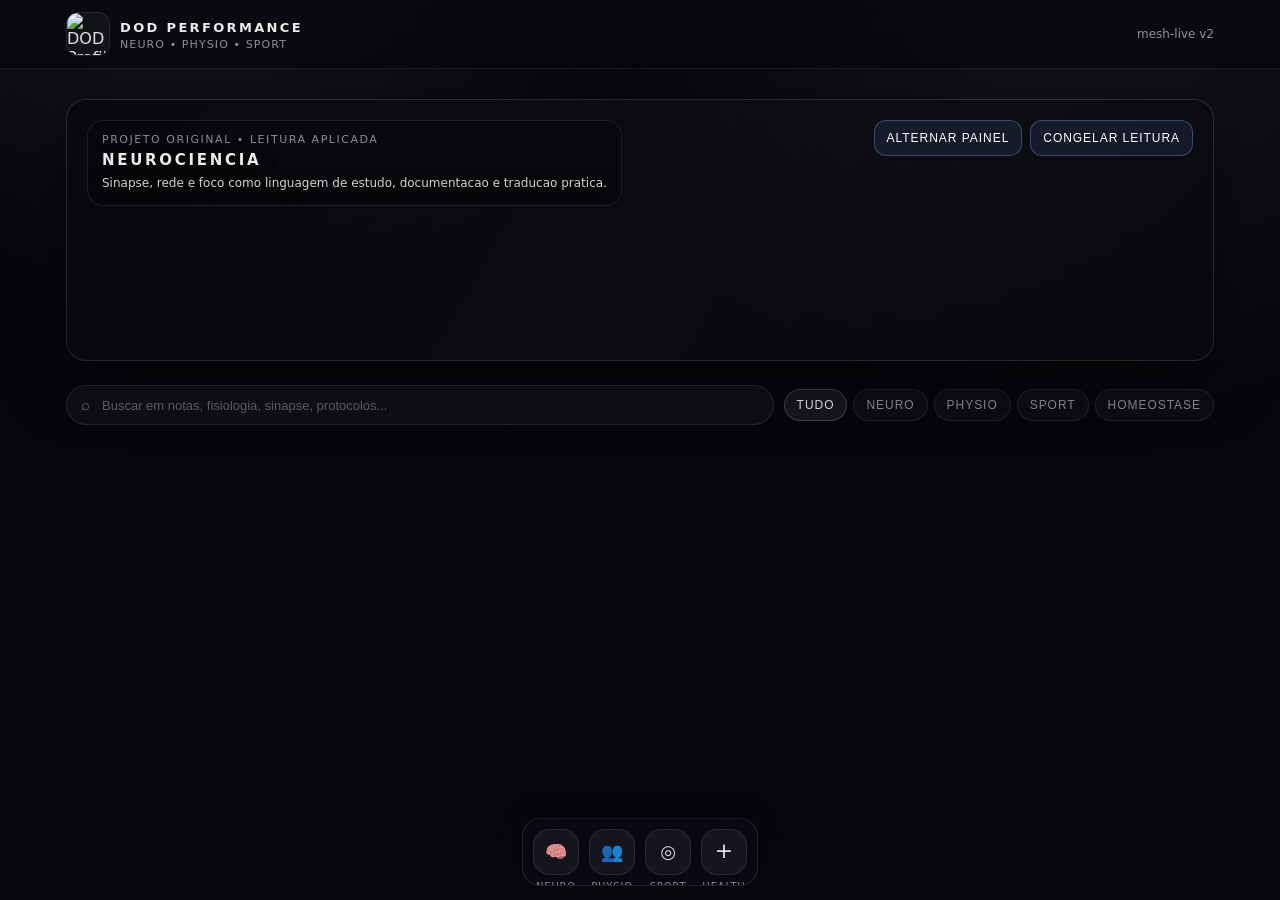
==== commit 07d5e16a: "feat: dedicated neuro/physio/sport/health pages with polished motion" ====
--- a/index.html
+++ b/index.html
@@ -343,201 +343,3 @@
 </body>
 
 </html>
-<!doctype html>
-<html lang="pt-br">
-
-<head>
-  <meta charset="utf-8" />
-  <meta name="viewport" content="width=device-width,initial-scale=1" />
-  <meta name="theme-color" content="#06070B" />
-  <title>Neuro • DOD Performance</title>
-  <meta name="description" content="Neurociência: sinapse, plasticidade, foco. Artigos PubMed + DOD." />
-  <link rel="canonical" href="https://dodperformance.com.br/neuro" />
-  <link rel="stylesheet" href="/style.20260304.4.css" />
-</head>
-
-<body>
-  <header class="top">
-    <div class="top-inner">
-      <a class="brand" href="/">
-        <div class="avatar"><img src="/assets/profile.jpg" alt="DOD"></div>
-        <div><strong>DOD PERFORMANCE</strong><span>neuro • physio • sport</span></div>
-      </a>
-      <div class="mini-actions">
-        <div id="status">neuro-pubmed v2</div>
-      </div>
-    </div>
-  </header>
-
-  <main class="wrap">
-    <!-- 1. HERO BANNER -->
-    <section id="divTitleHeader" class="hero-shell">
-      <div class="hero-content-full">
-        <h1>SINAPSE • REDE • FOCO</h1>
-        <div class="hero-tags">
-          <a href="#" class="tag-link">Terapias</a>
-          <a href="#" class="tag-link">Plasticidade</a>
-          <a href="#" class="tag-link">Pensamento</a>
-          <a href="#" class="tag-link">Consciência</a>
-          <a href="#" class="tag-link">Emoções</a>
-        </div>
-        <!-- Artigo Destaque PubMed -->
-        <article class="featured-pubmed">
-          <img src="[image:17]" alt="Silent Synapses" loading="lazy"> <!-- JS gera -->
-          <div>
-            <h2>Silent Synapses in the Adult Brain</h2>
-            <p>Sinapses glutamatérgicas recém-formadas são inicialmente silenciosas e requerem plasticidade dependente
-              de atividade.</p>
-            <a href="https://pubmed.ncbi.nlm.nih.gov/39999855/" target="_blank" class="pubmed-link">PubMed →</a>
-          </div>
-        </article>
-      </div>
-    </section>
-
-    <!-- 2. GRID 3-colunas PubMed -->
-    <section class="pubmed-grid">
-      <div class="grid-header">
-        <h3>Artigos PubMed • Neuro</h3>
-        <div class="filters">
-          <button class="chip active" data-pub-filter="all">Todos</button>
-          <button class="chip" data-pub-filter="synapse">Sinapse</button>
-          <button class="chip" data-pub-filter="plasticity">Plasticidade</button>
-        </div>
-      </div>
-      <div id="pubmedCardsGrid" class="pubmed-grid-3cols">
-        <!-- JS popula: img + título + resumo + fonte PubMed -->
-      </div>
-    </section>
-
-    <!-- Feed original (opcional, filtrado neuro) -->
-    <section id="feed" class="masonry"></section>
-  </main>
-
-  <!-- Dock ativo em neuro -->
-  <nav class="dock bottom-nav">
-    <a class="nav-item active" data-section="neuro" data-tooltip="Neurociência & Foco" href="/neuro"><span
-        class="nav-icon">🧠</span><small>neuro</small></a>
-    <a class="nav-item" data-section="physio" data-tooltip="Fisiologia Aplicada" href="/physio"><span
-        class="nav-icon">👥</span><small>physio</small></a>
-    <a class="nav-item" data-section="sport" data-tooltip="Performance Esportiva" href="/sport"><span
-        class="nav-icon">◎</span><small>sport</small></a>
-    <a class="nav-item dock-health" data-section="health" data-tooltip="Saúde & Homeostase" href="/homeo"><span
-        class="nav-icon">+</span><small>health</small></a>
-  </nav>
-
-  <script src="/script.20260304.4.js" defer></script>
-</body>
-
-</html>
-<!doctype html>
-<html lang="pt-br">
-
-<head>
-  <meta charset="utf-8" />
-  <meta name="viewport" content="width=device-width,initial-scale=1" />
-  <meta name="theme-color" content="#06070B" />
-  <title>DOD Performance • Neuro, Physio, Sport</title>
-  <meta name="description"
-    content="Feed visual minimalista que conecta neurociência, fisiologia, esporte e homeostase a PubMed e MeSH." />
-  <meta name="robots" content="index,follow" />
-  <link rel="canonical" href="https://dodperformance.com.br/" />
-  <meta property="og:type" content="website" />
-  <meta property="og:title" content="DOD Performance" />
-  <meta property="og:description" content="Neuro, physio e sport em feed visual minimalista com cards científicos." />
-  <meta property="og:url" content="https://dodperformance.com.br/" />
-
-  <link rel="stylesheet" href="/style.20260304.4.css" />
-</head>
-
-<body>
-  <header class="top">
-    <div class="top-inner">
-      <a class="brand" href="/">
-        <div class="avatar">
-          <img src="/assets/profile.jpg" alt="DOD Performance" />
-        </div>
-        <div>
-          <strong>DOD PERFORMANCE</strong>
-          <span>neuro • physio • sport</span>
-        </div>
-      </a>
-
-      <div class="mini-actions">
-        <div id="status">mesh-live v2</div>
-      </div>
-    </div>
-  </header>
-
-  <main class="wrap">
-    <!-- HERO PRINCIPAL do DOD Performance -->
-    <section class="hero-shell" aria-label="Porta de entrada DOD">
-      <section class="hero hero-document" aria-label="Imagens em rotação">
-        <div class="img on" id="slide0"></div>
-        <div class="img" id="slide1"></div>
-
-        <div class="hero-content" id="divTitleHeader">
-          <div class="hero-left">
-            <div class="hero-kicker">DOD • Neuro • Physio • Sport</div>
-            <div class="title" id="slideTitle">CIÊNCIA EM MODO FEED</div>
-            <div class="desc" id="slideDesc">
-              Cards visuais que conectam neurociência, fisiologia, esporte e homeostase a artigos PubMed e MeSH
-              em uma linha só de leitura aplicada.
-            </div>
-
-            <!-- Chips = navegação por eixos (clique duplo ou ícone → página temática) -->
-            <div class="hero-rail">
-              <div class="hero-exposed" id="heroExposed">
-                <button class="hero-exposed-chip is-active" data-hero-key="neuro">Neuro</button>
-                <button class="hero-exposed-chip" data-hero-key="physio">Physio</button>
-                <button class="hero-exposed-chip" data-hero-key="sport">Sport</button>
-                <button class="hero-exposed-chip" data-hero-key="homeo">Homeostase</button>
-              </div>
-            </div>
-          </div>
-
-          <div class="hero-right">
-            <button class="btn" id="shuffleBtn" type="button">alternar</button>
-            <button class="btn" id="pauseBtn" type="button">pausar</button>
-          </div>
-        </div>
-      </section>
-
-      <!-- Paper panel para PubMed/MeSH em destaque (futuro) -->
-      <aside class="paper-panel" aria-label="Painel documental"></aside>
-    </section>
-
-    <!-- BUSCA + FILTROS (agora = navegação por eixos) -->
-    <div class="bar">
-      <div class="search" role="search" aria-label="Buscar no feed DOD">
-        <span aria-hidden="true">⌕</span>
-        <input id="searchInput" placeholder="Buscar em sinapse, foco, VO2max, homeostase, protocolos..." />
-      </div>
-
-      <div class="chips" aria-label="Navegar por eixos">
-        <button class="chip active" data-filter="all" type="button">Tudo</button>
-        <button class="chip" data-filter="neuro" type="button">Neuro</button>
-        <button class="chip" data-filter="physio" type="button">Physio</button>
-        <button class="chip" data-filter="sport" type="button">Sport</button>
-        <button class="chip" data-filter="homeo" type="button">Homeostase</button>
-      </div>
-    </div>
-
-    <!-- GRID DE CARDS CIENTÍFICOS (prioriza cards âncora) -->
-    <section class="grid" id="cardsGrid" aria-label="Cards científicos DOD"></section>
-
-    <!-- FEED VISUAL (masonry com SOURCES) -->
-    <section id="feed" class="masonry" aria-label="Feed visual DOD"></section>
-
-    <!-- BLOCO HODGKIN & HUXLEY (mantido idêntico) -->
-    <section id="hh-inline" class="hh-inline" hidden aria-label="Base científica: Hodgkin & Huxley 1952">
-      <!-- Seu markup atual intacto -->
-      <div class="hh-top">
-        <div class="hh-top-left">
-          <div class="hh-badge">NEURO • SCIENCE • DOD</div>
-          <h2 class="hh-title">Sinapse, Rede e Foco</h2>
-          <p class="hh-sub">A dinâmica elétrica da excitação neuronal: o "código" bioelétrico de Na+ e K+.</p>
-        </div>
-        <div class="hh-top-right">
-          <button class="hh-btn" type="button" data-hh-open-modal>fonte científica</button>
-          <button class="hh-btn ghost" type="button" data-hh-toggle-read>ler</button>
-          <button class="hh-btn
--- a/style.20260304.4.css
+++ b/style.20260304.4.css
@@ -2898,3 +2898,97 @@
   background      : rgba(18,35,65,0.75);
   color           : #e9f1ff;   reveja o css e melhore com esta opcao 
 PY
+
+/* Etapa 5 - Editorial UI (sem inline styles) */
+.editorial-toggle {
+  margin-left: 8px;
+  font-size: 12px;
+  padding: 8px 10px;
+  border-color: rgba(120, 165, 255, 0.35);
+  color: rgba(214, 229, 255, 0.95);
+  background: rgba(17, 31, 59, 0.42);
+}
+
+.editorial-toggle:hover {
+  border-color: rgba(146, 191, 255, 0.72);
+  box-shadow: 0 0 0 4px rgba(102, 153, 255, 0.12);
+}
+
+.editorial-hub {
+  margin-top: 16px;
+}
+
+.editorial-hero-card {
+  grid-column: 1 / -1;
+  padding: 14px;
+  border: 1px solid rgba(255, 255, 255, 0.1);
+  border-radius: 14px;
+  background: rgba(255, 255, 255, 0.02);
+  cursor: default;
+}
+
+.editorial-hero-title {
+  margin: 8px 0 0;
+  font-size: 18px;
+  letter-spacing: 0.02em;
+}
+
+.editorial-hero-copy {
+  margin: 6px 0 0;
+  color: rgba(229, 231, 235, 0.86);
+  line-height: 1.5;
+}
+
+.editorial-track-card {
+  padding: 14px;
+  border: 1px solid rgba(255, 255, 255, 0.1);
+  border-radius: 14px;
+  background: rgba(255, 255, 255, 0.02);
+}
+
+.editorial-track-title {
+  margin: 8px 0 0;
+  font-size: 15px;
+}
+
+.editorial-track-objective {
+  margin: 6px 0 0;
+  color: rgba(229, 231, 235, 0.86);
+  line-height: 1.45;
+}
+
+.editorial-track-question {
+  margin: 8px 0 0;
+  color: rgba(229, 231, 235, 0.9);
+  line-height: 1.45;
+}
+
+.editorial-track-action {
+  margin-top: 10px;
+}
+
+.editorial-insights {
+  grid-column: 1 / -1;
+  display: grid;
+  grid-template-columns: repeat(auto-fit, minmax(260px, 1fr));
+  gap: 12px;
+}
+
+.editorial-insight-card {
+  padding: 14px;
+  border: 1px solid rgba(255, 255, 255, 0.1);
+  border-radius: 14px;
+  background: rgba(255, 255, 255, 0.02);
+  cursor: default;
+}
+
+.editorial-insight-title {
+  margin: 8px 0 0;
+  font-size: 15px;
+}
+
+.editorial-list {
+  margin: 8px 0 0 18px;
+  line-height: 1.5;
+  color: rgba(229, 231, 235, 0.9);
+}
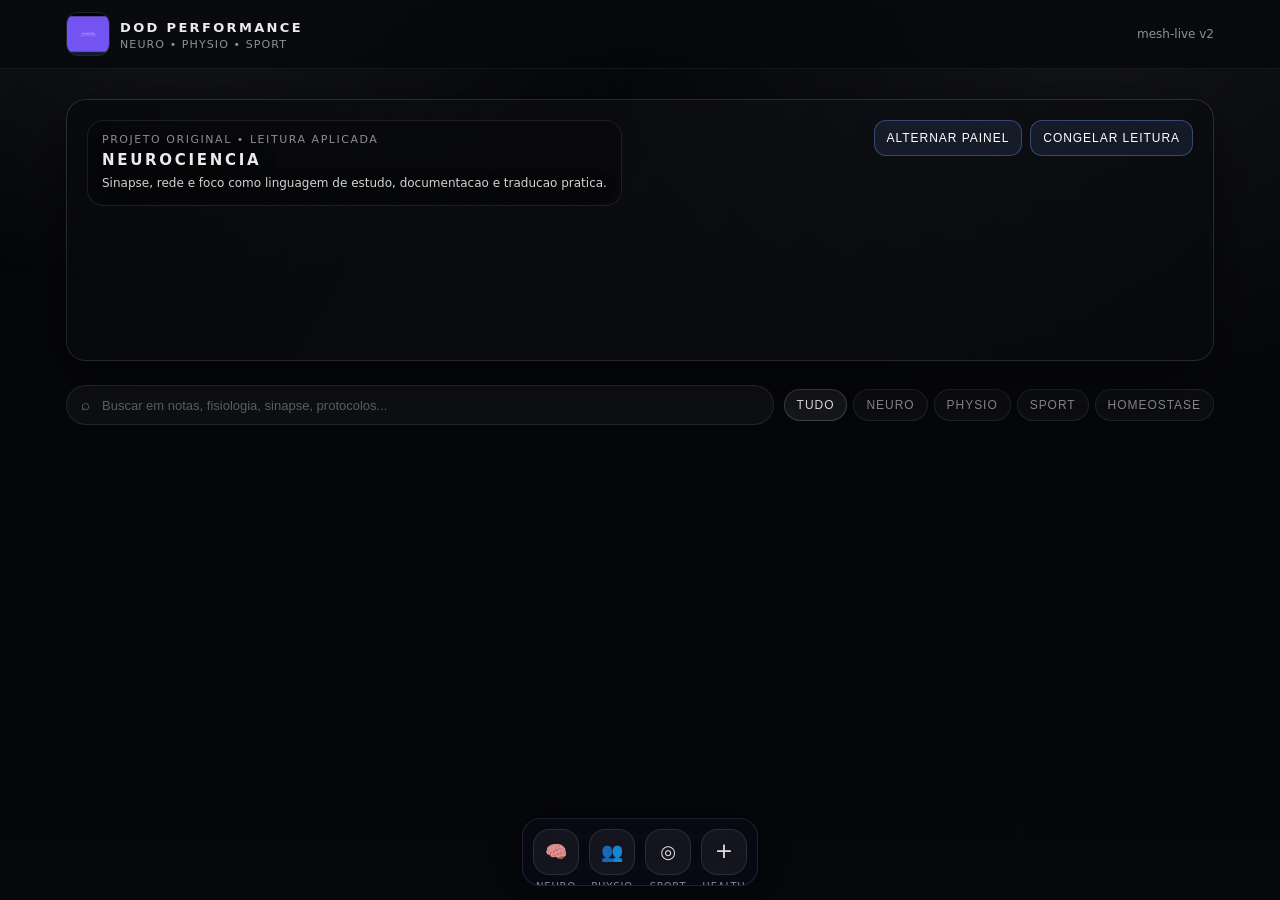
==== commit a0640da5: "feat: align site pages with shared neuron logo toggle" ====
--- a/index.html
+++ b/index.html
@@ -80,7 +80,7 @@
     <div class="top-inner">
       <a class="brand" href="#">
         <div class="avatar">
-          <img src="/assets/profile.jpg" alt="DOD Profile">
+          <img src="/assets/hh-neuron.png" alt="DOD Profile">
         </div>
         <div>
           <strong>DOD PERFORMANCE</strong>
@@ -339,6 +339,7 @@
   </nav>
 
   <script src="/script.20260304.4.js" defer></script>
+  <script src="/theme-logo.js" defer></script>
   <script src="/mesh-updates.production.js" defer></script>
 </body>
 
